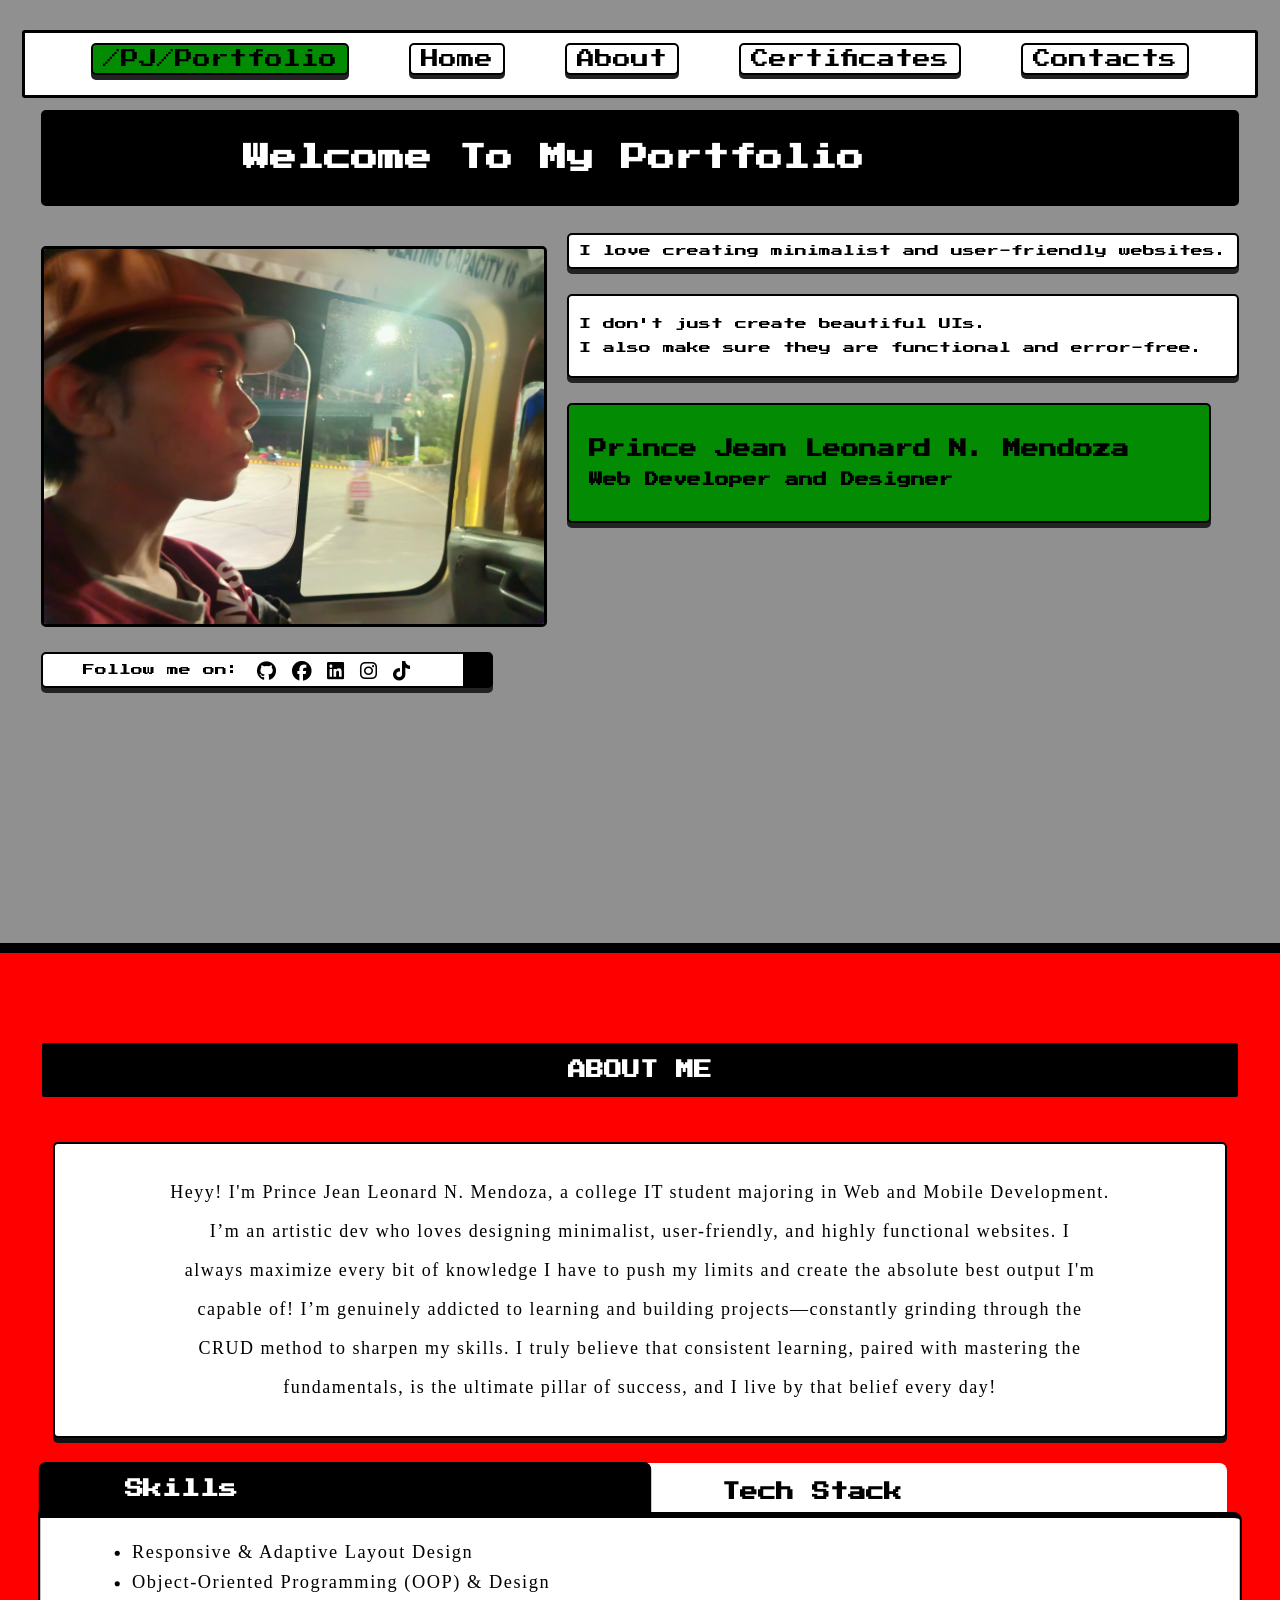
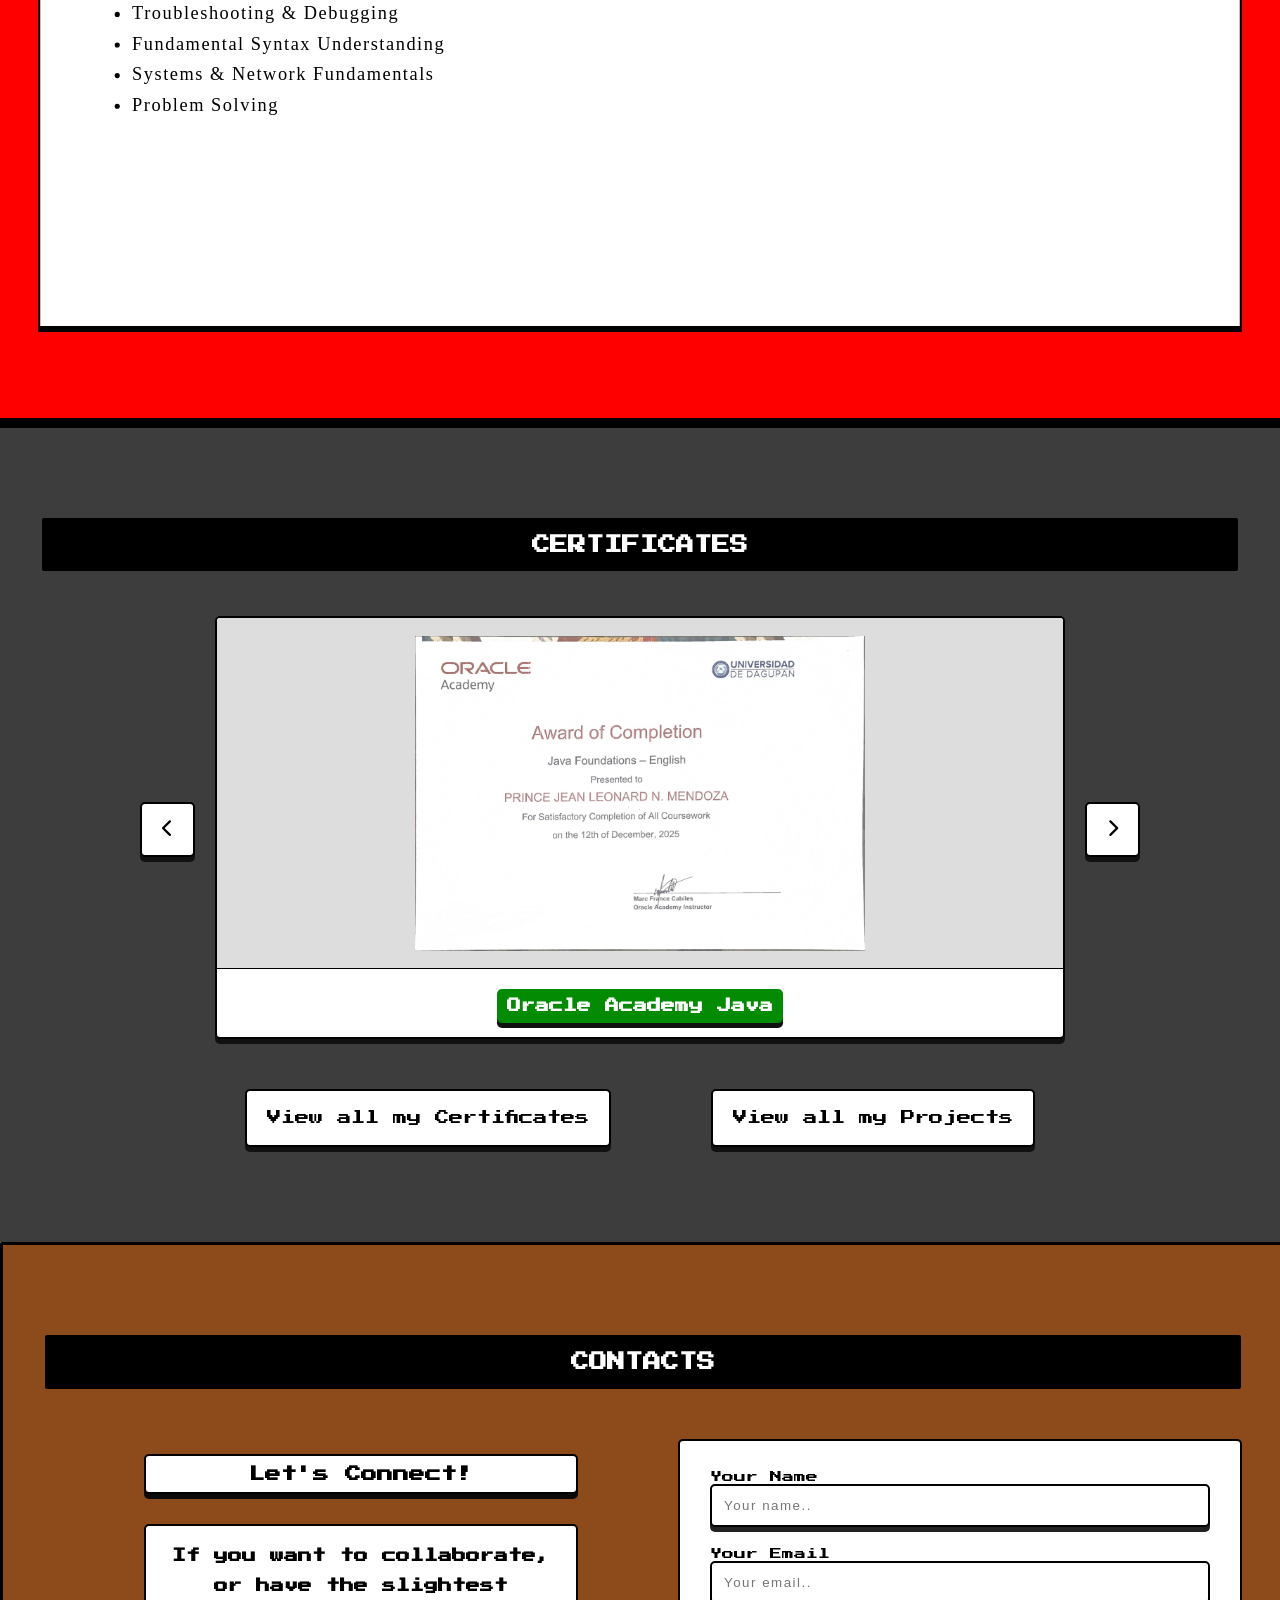
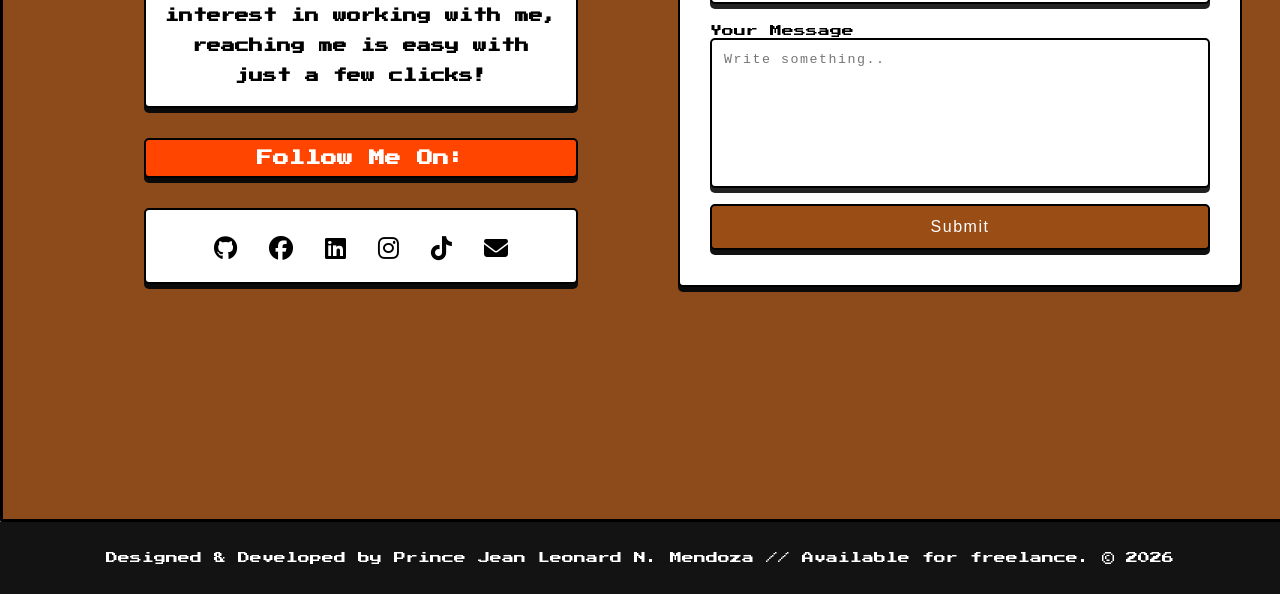
==== Prince's Portfolio/portfolio.html @ bb247282 "Add files via upload" ====
<!DOCTYPE html>
<html lang="en">
<head>
    <meta charset="UTF-8">
    <meta name="viewport" content="width=device-width, initial-scale=1.0">
    <title>PJ/Portfolio</title>
    <link rel="stylesheet" href="style.css">
    <link rel="stylesheet" href="https://cdnjs.cloudflare.com/ajax/libs/font-awesome/6.7.2/css/all.min.css">
    <style>
        @font-face {
            font-family: 'Monocraft';
            src: url('https://cdn.jsdelivr.net/gh/IdreesInc/Monocraft@main/dist/Monocraft-ttf/Monocraft.ttf') format('truetype');
            font-weight: normal;
            font-style: normal;
        }

        @import url('https://fonts.googleapis.com/css2?family=Press+Start+2P&display=swap');
    </style>
</head>
<body>
    
    <!-- <nav>
        <div id="nav-div">
            <a id="logo" class="left-nav">/PJ/Portfolio</a>
            <a class="right-nav" href="#home">Home</a>
            <a class="right-nav" href="#about">About</a>
            <a class="right-nav" href="#certificates">Certificates</a>
            <a class="right-nav" href="#contacts">Contacts</a>
        </div>
    </nav> -->

    <nav>
        <div id="nav-div">
            <a id="logo" class="left-nav">/PJ/Portfolio</a>
            
            
            <button class="menu-toggle" aria-label="Toggle navigation">
                <span class="bar"></span>
                <span class="bar"></span>
                <span class="bar"></span>
            </button>

            <div class="nav-menu-wrapper" style="border: none; background-color: white;">
                <a style="background-color: white;" class="right-nav" href="#home">Home</a>
                <a style="background-color: white;" class="right-nav" href="#about">About</a>
                <a style="background-color: white;" class="right-nav" href="#certificates">Certificates</a>
                <a style="background-color: white;" class="right-nav" href="#contacts">Contacts</a>
            </div>
        </div>
    </nav>

    <section id="home" style="margin-bottom: 250px; margin: 10px 30px 250px 30px;">
        <div class="outermost-container">
            <div id="outer-div">
                <div id="left-div">

                    <div id="welcome-div">
                        <h1>Welcome To My Portfolio</h1>
                    </div>

                    <div id="mid-div">
                        <img id="profile-pic" src="prince1.jpeg" style="width: 500px; border: 3px solid black; margin-top: 20px; margin-bottom: 20px;">
                        
                        <div id="right-div">
                            <div id="up-righ">
                                <p class="prof-desc">I love creating minimalist and user-friendly websites.</p>
                                <div class="prof-desc" style="margin-top: 25px;">
                                    <p>I don't just create beautiful UIs.</p>
                                    <p>I also make sure they are functional and error-free.</p>
                                </div>
                                
                                <div id="name-div">
                                    <h1>Prince Jean Leonard N. Mendoza</h1>
                                    <h3>Web Developer and Designer</h3>
                                </div>

                            </div>
                        </div>
                    </div>

                    <div id="low">
                        <div id="low-left">
                            <a id="click">Follow me on:</a>
                            <a href="https://github.com/Prince-Jean" target="_blank" style="color: black;"><i class="fa-lg fa-brands fa-github"></i></a>
                            <a href="https://www.facebook.com/share/1EeP8SiwgP/" target="_blank" style="color: black;"><i class="fa-lg fa-brands fa-facebook"></i></a>
                            <a href="https://www.linkedin.com/in/jean-mendoza-a9822b3b8?utm_source=share_via&utm_content=profile&utm_medium=member_android" target="_blank" style="color: black;"><i class="fa-lg fa-brands fa-linkedin"></i></a>
                            <a href="https://www.instagram.com/princejeannnn" style="color: black;" target="_blank"><i class="fa-lg fa-brands fa-instagram"></i></a>
                            <a href="https://www.tiktok.com/@princejeann?_r=1&_t=ZS-97Pj74Aa1mT" style="color: black;" target="_blank"><i class="fa-lg fa-brands fa-tiktok"></i></a>
                        </div>
                    </div>

                </div>
                    
                </div>


            </div>
        </div>
    </section>

    <section style="background-color: red; border-bottom: 10px solid black; margin-inline: 0; border-top: 10px solid black;" id="about">

        <div id="about-outer-div">
            <div class="section-title">
                <h1>ABOUT ME</h1>
            </div>

            <div id="about-me-desc">
                <p>Heyy! I'm Prince Jean Leonard N. Mendoza, a college IT student majoring in Web and Mobile Development.</p>
                <p>I’m an artistic dev who loves designing minimalist, user-friendly, and highly functional websites. I</p>
                <p>always maximize every bit of knowledge I have to push my limits and create the absolute best output I'm</p>
                <p>capable of! I’m genuinely addicted to learning and building projects—constantly grinding through the</p>
                <p>CRUD method to sharpen my skills. I truly believe that consistent learning, paired with mastering the</p>
                <p>fundamentals, is the ultimate pillar of success, and I live by that belief every day!</p>
            </div>

            <div id="skill-stack">
                <div id="skill" onclick="skill()"><h1 id="skill-txt">Skills</h1></div>
                <div id="stack" onclick="stack()""><h1 id="stack-txt">Tech Stack</h1></div>
            </div>

            <div id="s-t">
                <div>
                    <ul>
                        <li>Responsive &amp; Adaptive Layout Design</li>
                        <li>Object-Oriented Programming (OOP) &amp; Design</li>
                        <li>Troubleshooting &amp; Debugging</li>
                        <li>Fundamental Syntax Understanding</li>
                        <li>Systems &amp; Network Fundamentals</li>
                        <li>Problem Solving</li>
                    </ul>
                </div>

            </div>
        </div>
    </section>

    <section style="background-color: rgb(61, 61, 61);" id="certificates">
        <div id="certs-outer-div">
            <div class="section-title">
                <h1>CERTIFICATES</h1>
            </div>
            
            <div class="carousel-container">
                <button class="carousel-btn prev-btn" id="bottom-btn-left1" aria-label="Previous slide">
                    <i class="fa-solid fa-chevron-left"></i>
                </button>
                
                <div class="carousel-track-wrapper">
                    <div class="carousel-track">
                        <div class="carousel-slide">
                            <div class="cert-card">
                                <div class="cert-placeholder"><img src="OracleJava.jpg" width="450px"></div>
                                <h3>Oracle Academy Java</h3>
                            </div>
                        </div>
                        <div class="carousel-slide">
                            <div class="cert-card">
                                <div class="cert-placeholder"><img src="Sikaptala.png" width="450px"></div>
                                <h3>Sikaptala Web Design Participation</h3>
                            </div>
                        </div>
                        <div class="carousel-slide">
                            <div class="cert-card">
                                <div class="cert-placeholder">i'll be adding more...</div>
                                <h3>I'll be adding more</h3>
                            </div>
                        </div>
                    </div>
                </div>
                
                <div id="bottom-btns">
                    <button class="carousel-btn prev-btn" id="bottom-btn-left2" style="display: none;" aria-label="Previous slide">
                        <i class="fa-solid fa-chevron-left"></i>
                    </button>

                    <button class="carousel-btn next-btn" aria-label="Next slide">
                        <i class="fa-solid fa-chevron-right"></i>
                    </button>
                </div>
            </div>

            <div id="proj-certs">
                <a href="certs.html" target="_blank">View all my Certificates</a>
                <a href="certs.html" target="_blank">View all my Projects</a>
            </div>
        </div>
    </section>

    <section style="background-color: rgb(141, 74, 26);" class="section-title" id="contacts">
        <div id="outermost-contact-div">
            <div class="section-title">
                <h1>CONTACTS</h1>
            </div>
            <div id="inner-contact-div">
                <div id="contact-left-side">
                    <div id="contact-left-up">
                        <h1 class="contact-h1">Let's Connect!</h1>
                    </div>
                    <div id="contact-left-mid">
                        <h3>If you want to collaborate, or have the slightest interest in working with me, reaching me is easy with just a few clicks!</h3>
                    </div>
                    <div>
                        <h1 class="contact-h1-2">Follow Me On:</h1>
                    </div>

                    <div id="contact-icons">
                        <a href="https://github.com/Prince-Jean" target="_blank" style="color: black;"><i class="fa-2xl fa-brands fa-github"></i></a>
                        <a href="https://www.facebook.com/share/1EeP8SiwgP/" target="_blank" style="color: black;"><i class="fa-2xl fa-brands fa-facebook"></i></a>
                        <a href="https://www.linkedin.com/in/jean-mendoza-a9822b3b8?utm_source=share_via&utm_content=profile&utm_medium=member_android" target="_blank" style="color: black;"><i class="fa-2xl fa-brands fa-linkedin"></i></a>
                        <a href="https://www.instagram.com/princejeannnn" style="color: black;" target="_blank"><i class="fa-2xl fa-brands fa-instagram"></i></a>
                        <a href="https://www.tiktok.com/@princejeann?_r=1&_t=ZS-97Pj74Aa1mT" style="color: black;" target="_blank"><i class="fa-2xl fa-brands fa-tiktok"></i></a>
                        <a href="jeanmendoza050707@gmail.com" style="color: black;" target="_blank"><i class="fa-2xl fas fa-envelope"></i></a>
                    </div>
                </div>
                <div id="contact-right-side">
                    <div class="contact-container">
                    <form action="https://api.web3forms.com/submit" method="POST">
                        <input type="hidden" name="access_key" value="2ff366d9-66c2-4747-b4c9-49d9723da4d4">

                        <label for="name" style="color: black;">Your Name</label>
                        <input type="text" id="name" name="name" placeholder="Your name.." required>

                        <label for="email" style="color: black;">Your Email</label>
                        <input type="email" id="email" name="email" placeholder="Your email.." required>

                        <label for="message" style="color: black;">Your Message</label>
                        <textarea id="message" name="message" placeholder="Write something.." style="height:150px" required></textarea>

                        <input type="submit" value="Submit">
                        <input type="hidden" name="redirect" value="https://my-personal-portfolio-phi-seven.vercel.app/portfolio.html#contacts">
                    </form>
                    </div>
                </div>
            </div>
            
        </div>
    </section>

    <footer>
        <a>Designed & Developed by Prince Jean Leonard N. Mendoza // Available for freelance. &copy; 2026</a>
    </footer>
    <script src="script.js">

    </script>
</body>
</html>
---- Prince's Portfolio/style.css ----
@import url('https://fonts.googleapis.com/css2?family=Press+Start+2P&display=swap');

html {
    scroll-behavior: smooth;
}

html, body {
    max-width: 100%;
    overflow-x: hidden;
    font-size: 12px;
}

body {
    /* font-family: 'Monocraft', monospace; */
    font-family: 'Press Start 2P', monospace;
    background-color: rgb(144, 144, 144);
    margin: 0;
    cursor: default;
}

.nav-menu-wrapper {
    display: flex;
    border-radius: 5px;
}

nav a {
    font-size: 1.5rem;
    margin-left: 30px;
    margin-right: 30px;
    border: 2px solid black;
    padding: 5px 10px;
    text-decoration: none;
    color: black;
    transition: 300ms;
    border-radius: 5px;
}

nav .left-nav {
    transform: translateY(-5px);
    box-shadow: 0 5px rgb(34, 34, 34);
    background-color: rgb(3, 140, 3);
    cursor: default;
}

nav .right-nav {
    transform: translateY(-5px);
    box-shadow: 0 4px rgb(34, 34, 34);
}

nav .right-nav:hover {
    background-color: rgb(188, 188, 188);
    color: rgb(23, 23, 23);
    cursor: pointer;
}

nav .right-nav:active {
    background-color: black;
    color: white;
    cursor: pointer;
    transform: translate(0);
    box-shadow: 0 0 rgba(255, 255, 255, 0);
}

nav {
    display: flex;
    justify-content: center;
    position: fixed;
    top: 0;
    left: 0;
    right: 0;
    padding-top: 30px;
    z-index: 1000;
}

#nav-div {
    display: flex;
    justify-content: center;
    border: 3px solid black;
    padding: 15px;
    width: 1200px;
    max-width: 100%;
    background-color: white;
    border-radius: 3px;
}

.outermost-container {
    display: flex;
    justify-content: center;
}

#name-div {
    border: 2px solid black;
    padding: 20px;
    transition: 300ms;
    width: 600px;
    background-color: rgb(3, 140, 3);
    margin-left: 20px;
    margin-top: 25px;
    transform: translateY(-5px);
    box-shadow: 0 5px rgb(34, 34, 34);
    border-radius: 5px;
}

#name-div:hover {
    transform: translate(0);
    box-shadow: 0 0 rgba(34, 34, 34, 0);
    background-color: black;
    color: white;
}

#profile-pic {
    transition: 300ms;
    border-radius: 5px;
}

#profile-pic:hover {
    transform: scale(0.97);
}

#welcome-div {
    font-size: 1.5rem;
    border: 2px solid black;
    padding: 10px 200px;
    margin-top: 100px;
    transition: 300ms;
    background-color: black;
    color: white;
    border-radius: 5px;
}

#mid-div {
    display: flex;
    flex-direction: row;
    margin-top: 20px;
}

.prof-desc {
    border: 2px solid black;
    border-radius: 5px;
    padding: 10px;
    margin-left: 20px;
    transition: 300ms;
    background-color: white;
    transform: translateY(-5px);
    box-shadow: 0 5px rgb(34, 34, 34);
}

.prof-desc:hover {
    transform: translate(0);
    box-shadow: 0 0 rgba(34, 34, 34, 0);
    background-color: black;
    color: white;
}

#low {
    display: flex;
    flex-direction: row;
}

#low-left {
    border: 2px solid black;
    border-radius: 5px;
    min-width: 400px;
    padding: 10px;
    background-color: white;
    cursor: pointer;
    margin-top: 10px;
    transition: 300ms;
    border-right: 30px solid;
    transform: translateY(-5px);
    box-shadow: 0 5px rgb(34, 34, 34);
}

#low-left:hover {
    transform: translate(0);
    box-shadow: 0 0 rgba(34, 34, 34, 0);
}

#low-left #click {
    margin-left: 30px;
}

#low-left a {
    margin-left: 8px;
}

#low-left i {
    transition: 300ms;
    transform: scale(1.3);
}

#low-left i:hover {
    transform: scale(2);
}

@media (max-width: 1250px) {
    #nav-div, #outer-div, #left-div, #mid-div {
        max-width: 100%;
        box-sizing: border-box;
    }

    #welcome-div {
        padding: 10px 5%;
        text-align: center;
    }

    #nav-div {
        width: 95%;
        gap: 10px;
    }

    nav a {
        margin-left: 10px;
        margin-right: 10px;
        font-size: 1.2rem;
    }
}

@media (max-width: 900px) {
    #mid-div {
        flex-direction: column;
        align-items: center;
    }

    #profile-pic {
        width: 100% !important;
        max-width: 400px;
        height: auto;
    }

    #right-div {
        width: 100%;
        margin-top: 15px;
    }

    .prof-desc, #name-div {
        margin-left: 0;
        width: 100%;
        box-sizing: border-box;
    }

    #low-left i {
        font-size: 14px;
    }

    #low-left {
        min-width: 390px;
        max-width: 390px;
    }
}

.menu-toggle {
    display: none;
}

@media (max-width: 900px) {
    nav {
        top: 0;
        padding-top: 15px;
    }

    #nav-div {
        width: 90%;
        flex-direction: row;
        justify-content: space-between;
        align-items: center;
        padding: 10px 15px;
        position: relative;
        box-sizing: border-box;
    }

    nav a.left-nav {
        margin: 0;
    }

    .menu-toggle {
        display: flex;
        flex-direction: column;
        justify-content: space-between;
        width: 35px;
        height: 28px;
        background: transparent;
        border: none;
        cursor: pointer;
        padding: 0;
        z-index: 1002;
    }

    .menu-toggle .bar {
        width: 100%;
        height: 5px;
        background-color: black;
    }

    #nav-div.open .menu-toggle {
        background-color: white;
        border: 4px solid black;
        width: 30px;
        height: 30px;
    }

    #nav-div.open .menu-toggle .bar {
        display: none;
    }

    .nav-menu-wrapper {
        display: none;
        flex-direction: column;
        align-items: center;
        position: absolute;
        top: 100%;
        right: 0;
        gap: 15px;
        z-index: 1001;
        background-color: white;
        box-sizing: border-box;
    }

    #nav-div.open .nav-menu-wrapper {
        display: flex;
        margin-top: 15px;
        padding: 20px;
        border: 5px solid black;
    }

    nav a.right-nav {
        display: block;
        margin: 0;
        width: 200px;
        text-align: center;
        box-sizing: border-box;
    }
}

@media (max-width: 600px) {
    #welcome-div {
        margin-top: 50px;
    }

    #welcome-div h1 {
        font-size: 1.5rem;
    }

    #name-div h1 {
        font-size: 1.4rem;
    }

    #low-left {
        min-width: 0;
        max-width: 100%;
        box-sizing: border-box;
        padding-left: 0;
        padding-right: 5px;
        text-align: center;
    }
}

#about-outer-div {
    display: flex;
    flex-direction: column;
    align-items: center;
    padding-top: 90px;
    padding-bottom: 90px;
}

.section-title {
    border: 3px solid black;
    border-radius: 2px;
    width: 1190px;
    max-width: 100%;
    text-align: center;
    color: white;
    background-color: black;
    transition: 300ms;
}

#about-me-desc {
    width: 1130px;
    max-width: 100%;
    text-align: center;
    margin-top: 50px;
    border: 2px solid black;
    border-radius: 5px;
    padding: 20px;
    background-color: white;
    font-size: 18px;
    color: black;
    transition: 300ms;
    cursor: default;
    box-shadow: 0 5px rgb(17, 17, 17);
    transform: translateY(-5px);
    font-family: 'Inter';
    letter-spacing: 1.5px;
}

#about-me-desc:hover {
    box-shadow: 0 0 rgba(255, 255, 255, 0);
    transform: translate(0);
    background-color: black;
    color: white;
}

#about-me-desc p:hover {
    transform: scale(1.03);
    background-color: white;
    color: black;
    text-shadow: 0 0 10px white;
    padding: 0;
}

#skill-stack {
    margin-top: 20px;
    display: flex;
    flex-direction: row;
}

#skill-stack #skill, #stack {
    width: 500px;
    padding-left: 80px;
    background-color: white;
    cursor: pointer;
    border-radius: 8px 8px 0 0;
}

#skill-stack #skill {
    border: 2px solid black;
    border-bottom: 0;
    transform: translateX(-5px);
    transform: scale(1.05);
    background-color: black;
    color: white;
    z-index: 900;
}

#skill-stack #stack {
    border: 5px solid white;
    border-bottom: 0;
    background-color: white;
    color: black;
}

#s-t {
    display: flex;
    flex-direction: row;
    transform: translateX(-3px);
    width: 1176px;
    max-width: 100%;
    border: 2px solid black;
    border-top: 6px solid black;
    border-bottom: 6px solid black;
    background-color: white;
    transform: scale(1.02);
    color: black;
    border-radius: 0 8px 0 0;
    min-height: 400px;
    max-height: 400px;
    overflow-y: auto;
    overflow-x: hidden;
    font-family: 'Inter';
    letter-spacing: 1.5px;
}

#s-t ul{
    font-size: 18px;
    line-height: 30px;
    margin-left: 50px;
}

@media (max-width: 1250px) {
    .section-title {
        width: 95%;
        box-sizing: border-box;
    }

    #about-me-desc {
        width: 90%;
        box-sizing: border-box;
    }

    #s-t {
        width: 90%;
        box-sizing: border-box;
        transform: none;
    }

    #skill-stack #skill, #skill-stack #stack {
        width: 45%;
        padding-left: 20px;
        box-sizing: border-box;
    }
}

@media (max-width: 900px) {
    #skill-stack {
        width: 90%;
        justify-content: center;
    }

    #s-t {
        flex-direction: column;
        padding: 20px 0;
    }

    #s-t ul {
        margin-left: 20px;
    }
}

@media (max-width: 700px) {
    .section-title h1 {
        font-size: 1.5rem;
    }

    #s-t ul{
        font-size: 16px;
    }

    #about-me-desc {
        font-size: 14px;
        padding: 15px;
    }

    #skill-stack #skill, #skill-stack #stack {
        font-size: 8px;
        padding-left: 10px;
    }
}

#certs-outer-div {
    display: flex;
    flex-direction: column;
    align-items: center;
    padding-top: 90px;
    padding-bottom: 90px;
}

.carousel-container {
    display: flex;
    align-items: center;
    justify-content: center;
    width: 1000px;
    margin-top: 50px;
    gap: 20px;
    position: relative;
}

.carousel-track-wrapper {
    overflow: hidden;
    width: 100%;
    border: 2px solid black;
    background-color: white;
    transform: translateY(-5px);
    border-radius: 5px;
    box-shadow: 0 5px rgb(17, 17, 17);
}

.carousel-track {
    display: flex;
    transition: transform 0.4s ease-in-out;
}

.carousel-slide {
    min-width: 100%;
    box-sizing: border-box;
    display: flex;
    justify-content: center;
}

.cert-card {
    width: 100%;
    text-align: center;
}

.cert-placeholder {
    width: 100%;
    height: 350px;
    background-color: #ddd;
    border-bottom: 1px solid black;
    display: flex;
    align-items: center;
    justify-content: center;
    font-size: 1.5rem;
    font-weight: bold;
}

.cert-placeholder img {
    max-width: 100%;
    height: auto;
}

.cert-card h3 {
    margin-top: 20px;
    background-color: rgb(3, 140, 3);
    color: white;
    /* border: 2px solid black; */
    border-radius: 5px;
    padding: 10px;
    display: inline-block;
    box-shadow: 0 5px rgb(17, 17, 17);
}

.carousel-btn {
    background-color: white;
    border: 2px solid black;
    font-size: 1.5rem;
    padding: 15px 20px;
    cursor: pointer;
    transition: 0.3s;
    border-radius: 5px;
    box-shadow: 0 5px rgb(17, 17, 17);
    transform: translateY(-3px);
}

.carousel-btn:hover {
    background-color: rgb(188, 188, 188);
}

.carousel-btn:active {
    background-color: black;
    color: white;
    transform: translate(0);
    box-shadow: 0 0 rgba(0,0,0,0);
}

@media (max-width: 1250px) {
    .carousel-container {
        width: 95%;
    }
}

@media (max-width: 900px) {
    .carousel-container img {
        max-width: 70%;
        width: auto;
    }

    .cert-placeholder {
        height: 350px;
    }
}

@media (max-width: 700px) {
    .carousel-container {
        width: 90%;
    }

    .carousel-container img {
        max-width: 90%;
        width: auto;
    }

    .carousel-container {
        flex-direction: column;
    }

    .cert-placeholder {
        height: 300px;
        font-size: 1.1rem;
    }

    #bottom-btns {
        display: flex;
        flex-direction: row;
        /* font-size: 5px; */
    }

    #bottom-btns button {
        margin-left: 70px;
        margin-right: 70px;
        /* font-size: 5px; */
    }
}

#proj-certs {
    display: flex;
    margin-top: 50px;
}

#proj-certs a {
    border: 2px solid black;
    margin: 0 50px;
    border-radius: 5px;
    padding: 20px;
    font-size: 1.2rem;
    transform: translateY(-5px);
    box-shadow: 0 5px rgb(17, 17, 17);
    background-color: white;
    transition: 300ms;
    text-decoration: none;
    color: black;
}

#proj-certs a:hover {
    background-color: green;
    cursor: pointer;
}

#proj-certs a:active {
    transform: translate(0);
    box-shadow: 0 0 rgba(0, 0, 0, 0);
    background-color: black;
    color: white;
}

@media (max-width: 800px) {
    #proj-certs a {
        margin: 0 20px;
        font-size: 1rem;
    }
}

@media (max-width: 700px) {
    #proj-certs a {
        margin: 0 20px;
        font-size: 12px;
        padding: 12px;
    }

    #proj-certs {
        margin-left: 20px;
        margin-right: 20px;
    }
}

#outermost-contact-div {
    padding-top: 90px;
    padding-bottom: 200px;
    display: flex;
    flex-direction: column;
    align-items: center;
}

#inner-contact-div {
    display: flex;
    margin-top: 50px;
}

.contact-container {
    background-color: rgb(0, 0, 0);
    padding: 30px;
    min-width: 500px;
    max-width: 500px;
    box-shadow: 0 5px rgb(10, 10, 10);
    border: 2px solid black;
    border-radius: 5px;
    background-color: white;
}

.contact-container label {
    display: flex;
}

input[type=text], input[type=email], textarea {
    width: 100%;
    padding: 12px;
    border-radius: 5px;
    border: 2px solid black;
    box-sizing: border-box;
    margin-top: 6px;
    margin-bottom: 16px;
    resize: none;
    overflow-y: auto;
    overflow-x: hidden;
    box-shadow: 0 5px rgb(34, 34, 34);
    transform: translateY(-5px);
    transition: 300ms;
    cursor: pointer;
    /* font-family: 'Press Start 2P', monospace; */
    /* font-size: 5px; */
    letter-spacing: 1.5px;
}

input[type=text]:focus, input[type=email]:focus, textarea:focus {
    box-shadow: 0 0 rgba(0, 0, 0, 0);
    transform: translate(0);
    outline: none;
}

input[type=submit] {
    background-color: rgb(155, 77, 22);
    color: white;
    padding: 12px 20px;
    cursor: pointer;
    border: 2px solid black;
    transform: translateY(-5px);
    box-shadow: 0 5px rgb(17, 17, 17);
    font-size: 16px;
    width: 100%;
    transition: 300ms;
    letter-spacing: 1.5px;
    border-radius: 5px;
    /* font-family: 'Monocraft', monospace; */
}

input[type=submit]:hover {
    background-color: rgb(193, 98, 30);
}

input[type=submit]:active {
    transform: translate(0);
    box-shadow: 0 0 rgba(0, 0, 0, 0);
}

#contacts {
    width: 100%;
}

.contact-h1 {
    border: 2px solid black;
    padding: 10px 30px;
    margin: 20px 100px;
    box-shadow: 0 5px rgb(10, 10, 10);
    background-color: white;
    color: black;
    transform: translateY(-5px);
    transition: 300ms;
    border-radius: 5px;
    font-size: 16px;
}

.contact-h1:hover {
    box-shadow: 0 0 rgba(10, 10, 10, 0);
    background-color: black;
    color: white;
    transform: translate(0);
}

#contact-left-mid h3 {
    border: 2px solid black;
    border-radius: 5px;
    padding: 15px 15px;
    margin: 30px 100px;
    box-shadow: 0 5px rgb(10, 10, 10);
    background-color: white;
    color: black;
    transform: translateY(-5px);
    transition: 300ms;
    max-width: 400px;
    line-height: 30px;
    font-size: 14px;
}

#contact-left-mid h3:hover {
    box-shadow: 0 0 rgba(10, 10, 10, 0);
    background-color: black;
    color: white;
    transform: translate(0);
}

.contact-h1-2 {
    border: 2px solid black;
    border-radius: 5px;
    padding: 10px 30px;
    margin: 30px 100px;
    box-shadow: 0 5px rgb(10, 10, 10);
    background-color: orangered;
    color: white;
    transform: translateY(-5px);
    transition: 300ms;
    font-size: 16px;
}

.contact-h1-2:hover {
    box-shadow: 0 0 rgba(10, 10, 10, 0);
    background-color: black;
    color: white;
    transform: translate(0);
}

#contact-icons {
    border: 2px solid black;
    padding:30px 30px;
    margin: 30px 100px;
    box-shadow: 0 5px rgb(10, 10, 10);
    background-color: white;
    transform: translateY(-5px);
    transition: 300ms;
    font-family: 20px;
    border-radius: 5px;
}

#contact-icons:hover {
    box-shadow: 0 0 rgba(10, 10, 10, 0);
    transform: translate(0);
}

#contact-icons i {
    margin: 0 10px;
    transition: 300ms;
}
#contact-icons i:hover {
    transform: scale(1.2);
}

footer {
    background-color: rgb(19, 19, 19);
    color: white;
    text-align: center;
    padding: 30px;
    font-size: 12px;
}

@media (max-width: 1250px) {
    #inner-contact-div {
        width: 95%;
        margin-inline: auto;
    }
}

@media (max-width: 1100px) {
    #inner-contact-div {
        flex-direction: column;
        align-items: center;
        gap: 50px;
    }

    #contact-left-side {
        display: flex;
        flex-direction: column;
        align-items: center;
        text-align: center;
        width: 100%;
    }

    .contact-h1, #contact-left-mid h3, .contact-h1-2, #contact-icons {
        margin-left: 0;
        margin-right: 0;
        width: 100%;
        max-width: 500px;
        box-sizing: border-box;
    }
}

@media (max-width: 600px) {
    #outermost-contact-div {
        padding-top: 50px;
        padding-bottom: 100px;
    }

    #inner-contact-div {
        margin-top: 30px;
        width: 90%;
    }

    .contact-container {
        min-width: 100%;
        max-width: 100%;
        padding: 20px;
        box-sizing: border-box;
    }

    .contact-h1, .contact-h1-2 {
        font-size: 14px;
        padding: 10px 15px;
    }

    #contact-left-mid h3 {
        font-size: 1rem;
        line-height: 24px;
        padding: 15px;
    }

    #contact-icons {
        padding: 20px 10px;
        display: flex;
        justify-content: center;
        flex-wrap: wrap;
        gap: 15px;
    }

    #contact-icons i {
        margin: 0;
    }

    /* input[type=text], input[type=email], textarea, input[type=submit] {
        transform: translate(3px, -3px);
        box-shadow: -3px 3px rgb(34, 34, 34);
    } */

    footer {
        padding: 20px 15px;
    }

    footer a {
        font-size: 11px;
        line-height: 1.6;
        display: block;
        word-break: break-word;
    }
}
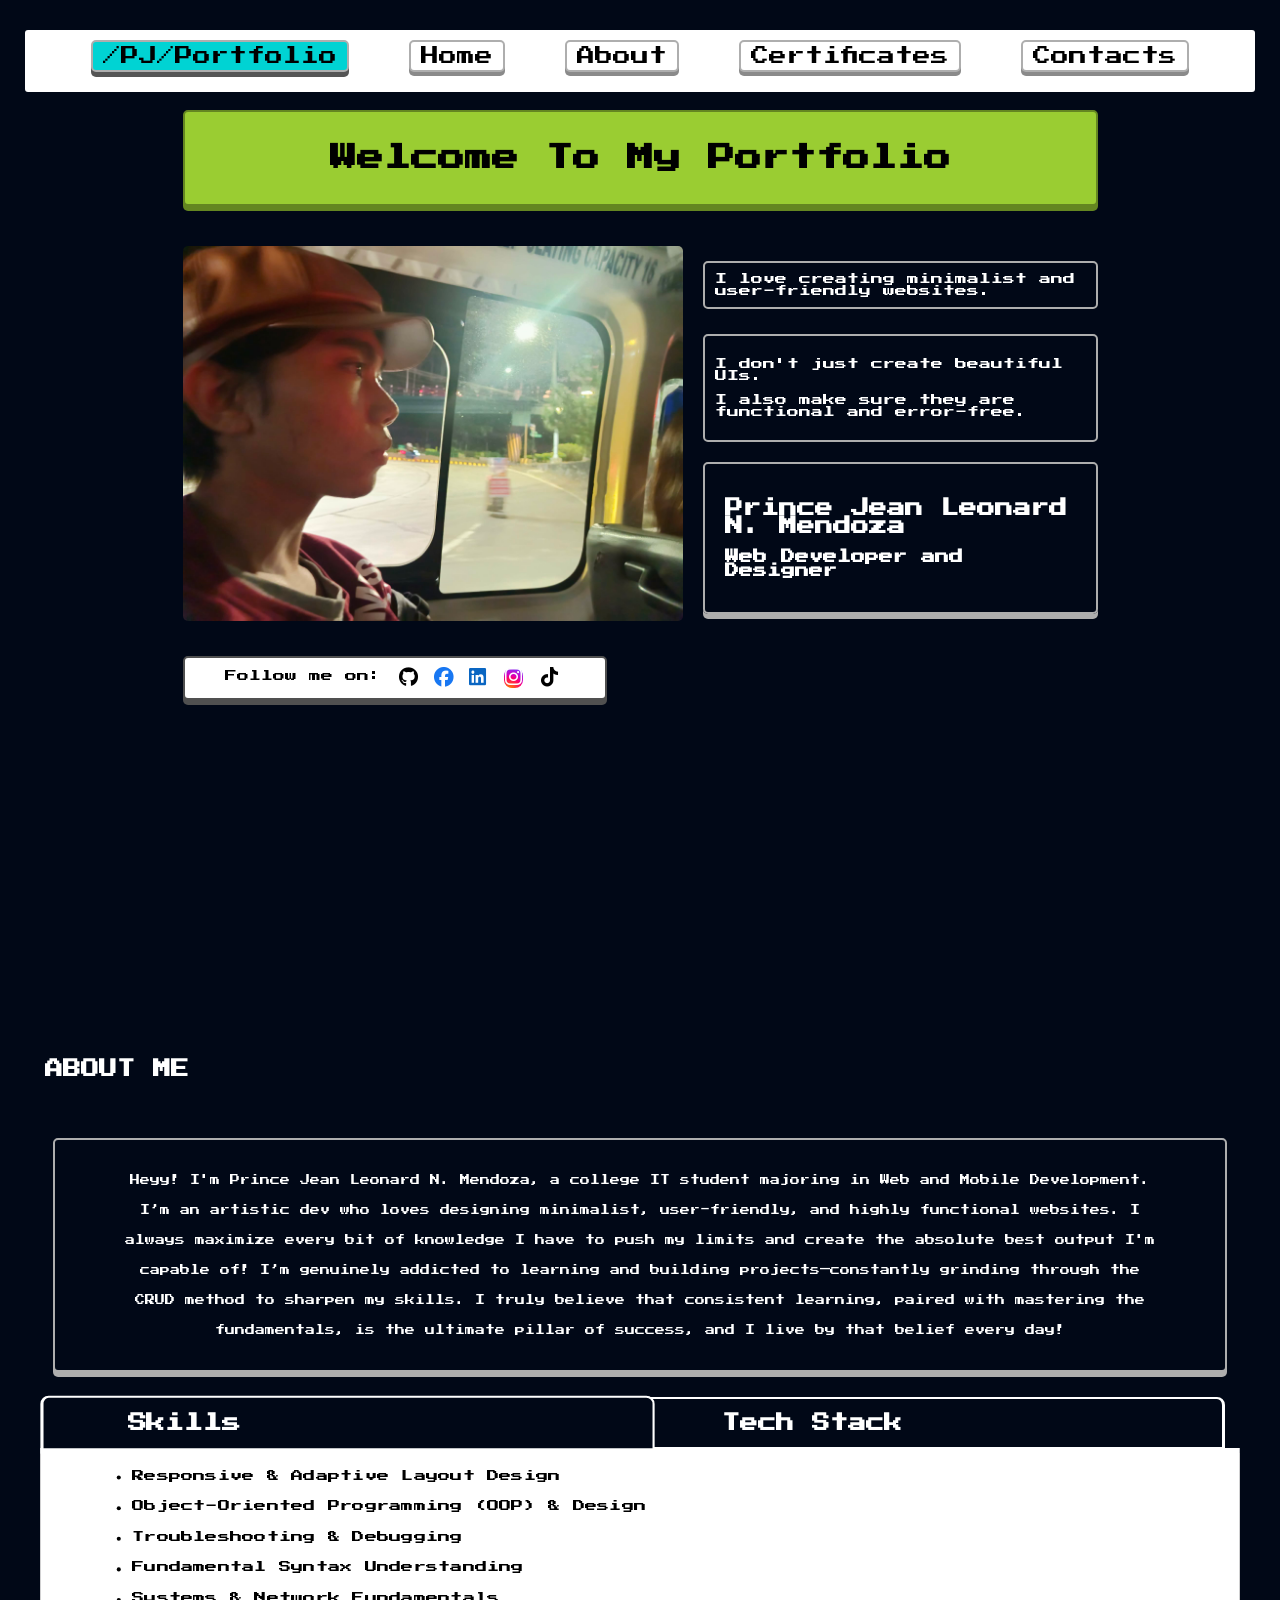
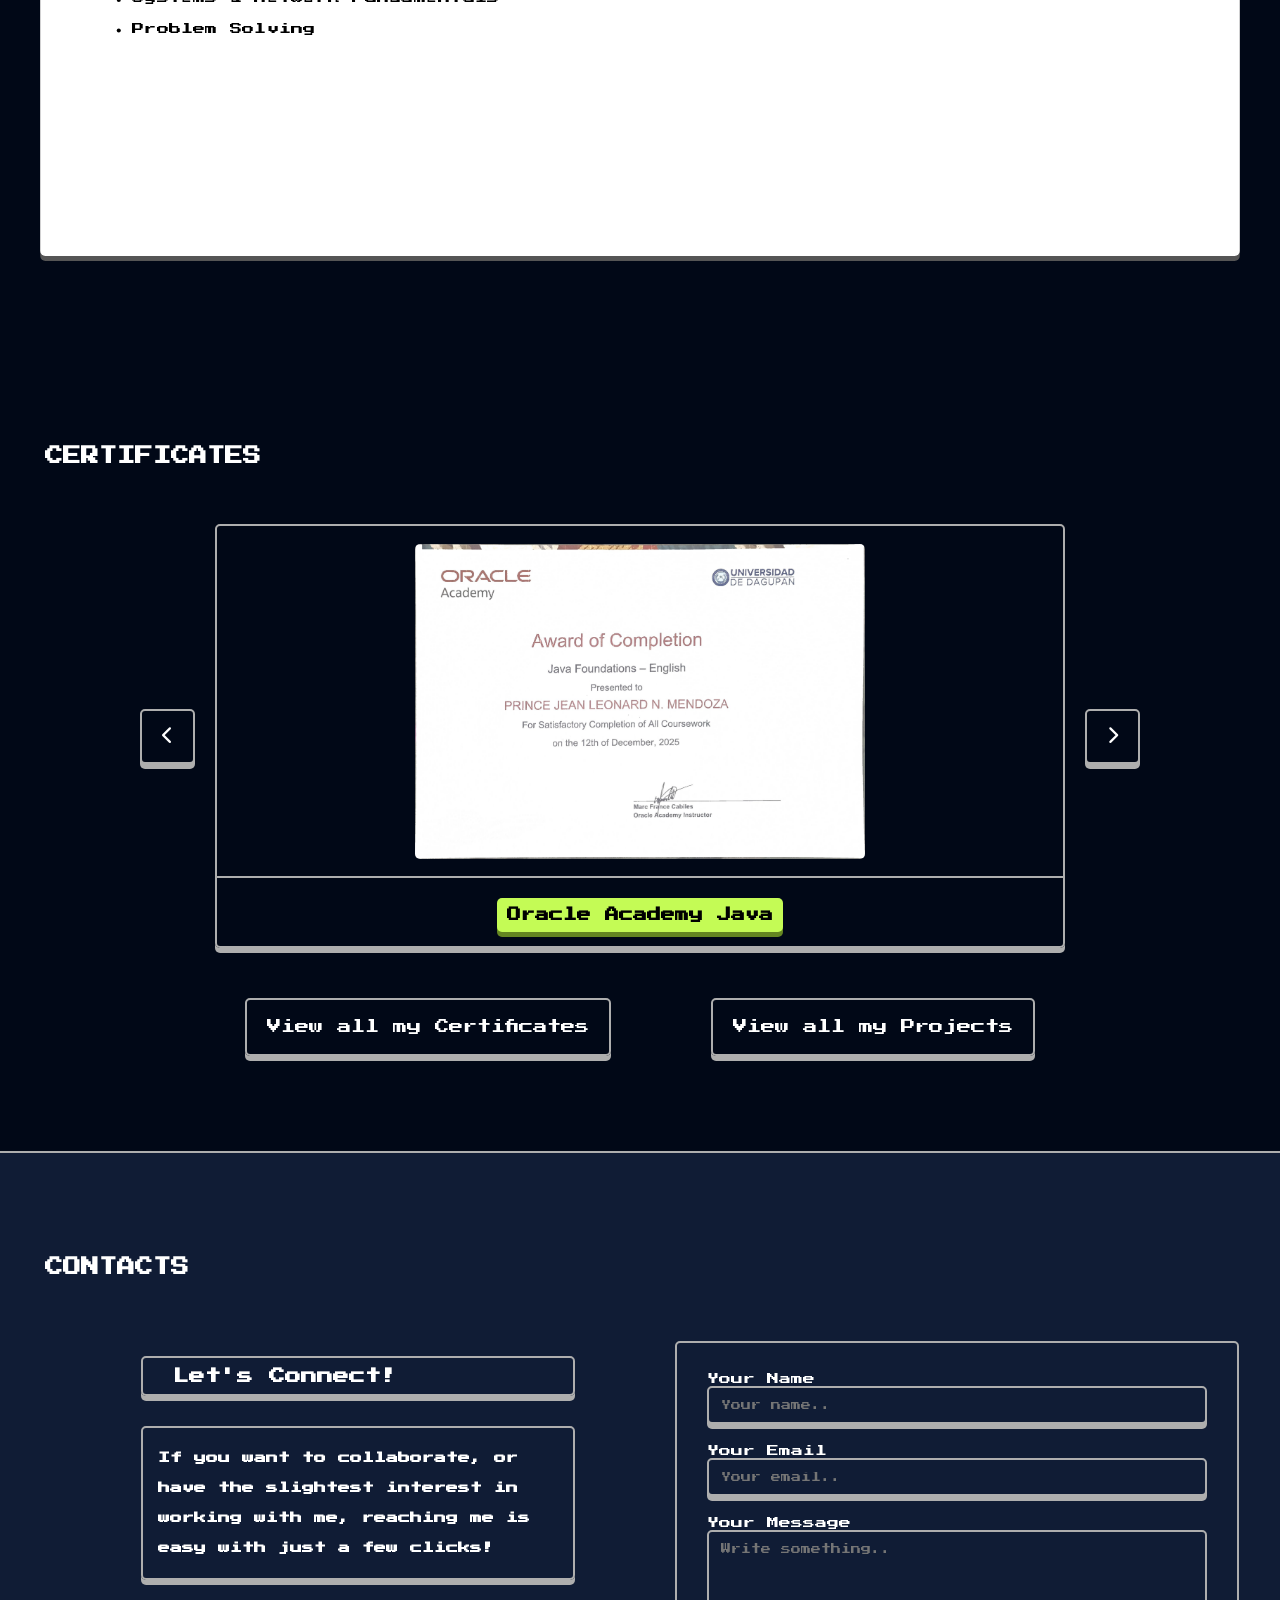
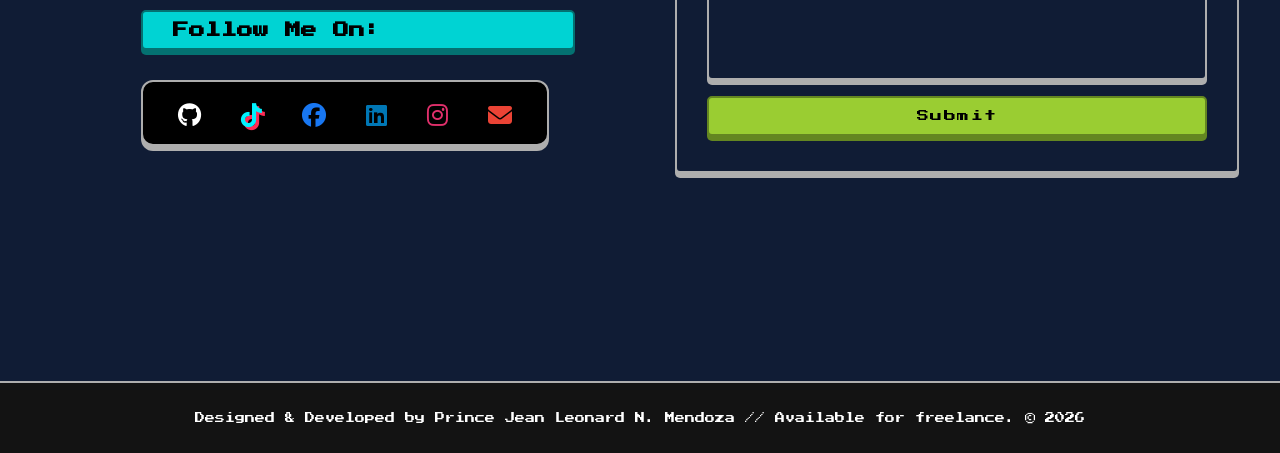
==== commit ac7bca1b: "Add files via upload" ====
--- a/Prince's Portfolio/portfolio.html
+++ b/Prince's Portfolio/portfolio.html
@@ -59,7 +59,7 @@
                     </div>
 
                     <div id="mid-div">
-                        <img id="profile-pic" src="prince1.jpeg" style="width: 500px; border: 3px solid black; margin-top: 20px; margin-bottom: 20px;">
+                        <img id="profile-pic" src="prince1.jpeg" style="width: 500px; margin-top: 20px; margin-bottom: 20px;">
                         
                         <div id="right-div">
                             <div id="up-righ">
@@ -82,9 +82,9 @@
                         <div id="low-left">
                             <a id="click">Follow me on:</a>
                             <a href="https://github.com/Prince-Jean" target="_blank" style="color: black;"><i class="fa-lg fa-brands fa-github"></i></a>
-                            <a href="https://www.facebook.com/share/1EeP8SiwgP/" target="_blank" style="color: black;"><i class="fa-lg fa-brands fa-facebook"></i></a>
-                            <a href="https://www.linkedin.com/in/jean-mendoza-a9822b3b8?utm_source=share_via&utm_content=profile&utm_medium=member_android" target="_blank" style="color: black;"><i class="fa-lg fa-brands fa-linkedin"></i></a>
-                            <a href="https://www.instagram.com/princejeannnn" style="color: black;" target="_blank"><i class="fa-lg fa-brands fa-instagram"></i></a>
+                            <a href="https://www.facebook.com/share/1EeP8SiwgP/" target="_blank" style="color: #1877F2;"><i class="fa-lg fa-brands fa-facebook"></i></a>
+                            <a href="https://www.linkedin.com/in/jean-mendoza-a9822b3b8?utm_source=share_via&utm_content=profile&utm_medium=member_android" target="_blank" style="color: rgb(10, 102, 194);"><i class="fa-lg fa-brands fa-linkedin"></i></a>
+                            <a href="https://www.instagram.com/princejeannnn" style="background: radial-gradient(circle at 30% 107%, #ffd600 0%, #ff7a00 5%, #ff0069 45%, #d300c5 60%, #7638fa 90%); color: white; padding: 3px 3px; border-radius: 8px; font-family: sans-serif; display: inline-block; font-weight: bold;" target="_blank"><i class="fa-lg fa-brands fa-instagram"></i></a>
                             <a href="https://www.tiktok.com/@princejeann?_r=1&_t=ZS-97Pj74Aa1mT" style="color: black;" target="_blank"><i class="fa-lg fa-brands fa-tiktok"></i></a>
                         </div>
                     </div>
@@ -98,7 +98,7 @@
         </div>
     </section>
 
-    <section style="background-color: red; border-bottom: 10px solid black; margin-inline: 0; border-top: 10px solid black;" id="about">
+    <section style="margin-inline: 0;" id="about">
 
         <div id="about-outer-div">
             <div class="section-title">
@@ -135,7 +135,7 @@
         </div>
     </section>
 
-    <section style="background-color: rgb(61, 61, 61);" id="certificates">
+    <section id="certificates">
         <div id="certs-outer-div">
             <div class="section-title">
                 <h1>CERTIFICATES</h1>
@@ -187,7 +187,7 @@
         </div>
     </section>
 
-    <section style="background-color: rgb(141, 74, 26);" class="section-title" id="contacts">
+    <section style="background-color: #101c35; border-top: 2px solid rgb(174, 174, 174);" class="section-title" id="contacts">
         <div id="outermost-contact-div">
             <div class="section-title">
                 <h1>CONTACTS</h1>
@@ -204,27 +204,61 @@
                         <h1 class="contact-h1-2">Follow Me On:</h1>
                     </div>
 
-                    <div id="contact-icons">
+                    <!-- <div id="contact-icons">
                         <a href="https://github.com/Prince-Jean" target="_blank" style="color: black;"><i class="fa-2xl fa-brands fa-github"></i></a>
-                        <a href="https://www.facebook.com/share/1EeP8SiwgP/" target="_blank" style="color: black;"><i class="fa-2xl fa-brands fa-facebook"></i></a>
-                        <a href="https://www.linkedin.com/in/jean-mendoza-a9822b3b8?utm_source=share_via&utm_content=profile&utm_medium=member_android" target="_blank" style="color: black;"><i class="fa-2xl fa-brands fa-linkedin"></i></a>
-                        <a href="https://www.instagram.com/princejeannnn" style="color: black;" target="_blank"><i class="fa-2xl fa-brands fa-instagram"></i></a>
-                        <a href="https://www.tiktok.com/@princejeann?_r=1&_t=ZS-97Pj74Aa1mT" style="color: black;" target="_blank"><i class="fa-2xl fa-brands fa-tiktok"></i></a>
-                        <a href="jeanmendoza050707@gmail.com" style="color: black;" target="_blank"><i class="fa-2xl fas fa-envelope"></i></a>
-                    </div>
+                        <a href="https://www.tiktok.com/@princejeann?_r=1&_t=ZS-97Pj74Aa1mT" style="color: black;" target="_blank"><i class="fa-2xl fa-brands fa-tiktok"></i></a>                        
+                        <a href="https://www.facebook.com/share/1EeP8SiwgP/" target="_blank" style="color: #1877F2;"><i class="fa-2xl fa-brands fa-facebook"></i></a>
+                        <a href="https://www.linkedin.com/in/jean-mendoza-a9822b3b8?utm_source=share_via&utm_content=profile&utm_medium=member_android" target="_blank" style="color: rgb(10, 102, 194);"><i class="fa-2xl fa-brands fa-linkedin"></i></a>
+                        <a href="https://www.instagram.com/princejeannnn" style="color: white;" target="_blank"><i class="fa-2xl fa-brands fa-instagram"></i></a>
+                        <a href="jeanmendoza050707@gmail.com" style="color: white;" target="_blank"><i class="fa-2xl fas fa-envelope"></i></a>
+                    </div> -->
+                    <div id="contact-icons" style="display: flex; gap: 20px; align-items: center; background: black; padding: 25px; border-radius: 12px; width: fit-content;">
+                        
+                        <!-- GitHub -->
+                        <a href="https://github.com/Prince-Jean" target="_blank" style="text-decoration: none; display: inline-block; image-rendering: pixelated; color: #ffffff;">
+                            <i class="fa-2xl fa-brands fa-github"></i>
+                        </a>
+                        
+                        <!-- TikTok -->
+                        <a href="https://www.tiktok.com/@princejeann?_r=1&_t=ZS-97Pj74Aa1mT" target="_blank" style="text-decoration: none; display: inline-block; image-rendering: pixelated; color: #00f2fe; text-shadow: 3px 3px 0px #fe2c55;">
+                            <i class="fa-2xl fa-brands fa-tiktok"></i>
+                        </a>                        
+                        
+                        <!-- Facebook -->
+                        <a href="https://www.facebook.com/share/1EeP8SiwgP/" target="_blank" style="text-decoration: none; display: inline-block; image-rendering: pixelated; color: #1877F2;">
+                            <i class="fa-2xl fa-brands fa-facebook"></i>
+                        </a>
+                        
+                        <!-- LinkedIn -->
+                        <a href="https://www.linkedin.com/in/jean-mendoza-a9822b3b8?utm_source=share_via&utm_content=profile&utm_medium=member_android" target="_blank" style="text-decoration: none; display: inline-block; image-rendering: pixelated; color: #0077B5;">
+                            <i class="fa-2xl fa-brands fa-linkedin"></i>
+                        </a>
+                        
+                        <!-- Instagram -->
+                        <a href="https://www.instagram.com/princejeannnn" target="_blank" style="text-decoration: none; display: inline-block; image-rendering: pixelated; color: #E1306C;">
+                            <i class="fa-2xl fa-brands fa-instagram"></i>
+                        </a>
+                        
+                        <!-- Email -->
+                        <a href="mailto:jeanmendoza050707@gmail.com" target="_blank" style="text-decoration: none; display: inline-block; image-rendering: pixelated; color: #EA4335;">
+                            <i class="fa-2xl fas fa-envelope"></i>
+                        </a>
+                        
+                    </div>
+                    
                 </div>
                 <div id="contact-right-side">
-                    <div class="contact-container">
+                    <div class="contact-container" style="background-color: #101c35;">
                     <form action="https://api.web3forms.com/submit" method="POST">
                         <input type="hidden" name="access_key" value="2ff366d9-66c2-4747-b4c9-49d9723da4d4">
 
-                        <label for="name" style="color: black;">Your Name</label>
+                        <label for="name" style="color: white;">Your Name</label>
                         <input type="text" id="name" name="name" placeholder="Your name.." required>
 
-                        <label for="email" style="color: black;">Your Email</label>
+                        <label for="email" style="color: white;">Your Email</label>
                         <input type="email" id="email" name="email" placeholder="Your email.." required>
 
-                        <label for="message" style="color: black;">Your Message</label>
+                        <label for="message" style="color: white;">Your Message</label>
                         <textarea id="message" name="message" placeholder="Write something.." style="height:150px" required></textarea>
 
                         <input type="submit" value="Submit">
--- a/Prince's Portfolio/style.css
+++ b/Prince's Portfolio/style.css
@@ -16,6 +16,7 @@
     background-color: rgb(144, 144, 144);
     margin: 0;
     cursor: default;
+    background-color: #010817;
 }
 
 .nav-menu-wrapper {
@@ -27,7 +28,7 @@
     font-size: 1.5rem;
     margin-left: 30px;
     margin-right: 30px;
-    border: 2px solid black;
+    border: 2px solid rgb(174, 174, 174);
     padding: 5px 10px;
     text-decoration: none;
     color: black;
@@ -37,14 +38,14 @@
 
 nav .left-nav {
     transform: translateY(-5px);
-    box-shadow: 0 5px rgb(34, 34, 34);
-    background-color: rgb(3, 140, 3);
+    box-shadow: 0 5px rgb(85, 85, 85);
+    background-color: rgb(0, 211, 211);
     cursor: default;
 }
 
 nav .right-nav {
     transform: translateY(-5px);
-    box-shadow: 0 4px rgb(34, 34, 34);
+    box-shadow: 0 4px rgb(138, 138, 138);
 }
 
 nav .right-nav:hover {
@@ -55,7 +56,7 @@
 
 nav .right-nav:active {
     background-color: black;
-    color: white;
+    color: rgb(52, 52, 52);
     cursor: pointer;
     transform: translate(0);
     box-shadow: 0 0 rgba(255, 255, 255, 0);
@@ -75,7 +76,7 @@
 #nav-div {
     display: flex;
     justify-content: center;
-    border: 3px solid black;
+    /* border: 3px solid black; */
     padding: 15px;
     width: 1200px;
     max-width: 100%;
@@ -88,23 +89,32 @@
     justify-content: center;
 }
 
+#outer-div {
+    width: 75%;
+}
+
+#outer-div #welcome-div {
+    text-align: center;
+}
+
 #name-div {
-    border: 2px solid black;
+    border: 2px solid rgb(174, 174, 174);
     padding: 20px;
     transition: 300ms;
-    width: 600px;
-    background-color: rgb(3, 140, 3);
+    /* width: 600px; */
+    background-color: rgba(3, 140, 3, 0);
     margin-left: 20px;
     margin-top: 25px;
     transform: translateY(-5px);
-    box-shadow: 0 5px rgb(34, 34, 34);
-    border-radius: 5px;
+    box-shadow: 0px 5px rgb(174, 174, 174);
+    border-radius: 5px;
+    color: white;
 }
 
 #name-div:hover {
     transform: translate(0);
     box-shadow: 0 0 rgba(34, 34, 34, 0);
-    background-color: black;
+    background-color: rgba(255, 255, 255, 0.065);
     color: white;
 }
 
@@ -119,15 +129,15 @@
 
 #welcome-div {
     font-size: 1.5rem;
-    border: 2px solid black;
-    padding: 10px 200px;
+    border: 2px solid rgb(100, 134, 33);
+    padding: 10px 0;
     margin-top: 100px;
     transition: 300ms;
-    background-color: black;
-    color: white;
-    border-radius: 5px;
-}
-
+    background-color: yellowgreen;
+    color: black;
+    border-radius: 5px;
+    box-shadow: 0 5px rgb(100, 134, 33);
+}
 #mid-div {
     display: flex;
     flex-direction: row;
@@ -135,20 +145,23 @@
 }
 
 .prof-desc {
-    border: 2px solid black;
+    margin-top: 35px;
+    border: 2px solid rgb(174, 174, 174);
     border-radius: 5px;
     padding: 10px;
     margin-left: 20px;
     transition: 300ms;
-    background-color: white;
-    transform: translateY(-5px);
-    box-shadow: 0 5px rgb(34, 34, 34);
+    /* width: 600px; */
+    /* background-color: white; */
+    color: white;
+    /* transform: translateY(-5px); */
+    /* box-shadow: 0 5px rgb(34, 34, 34); */
 }
 
 .prof-desc:hover {
-    transform: translate(0);
+    /* transform: translate(0); */
     box-shadow: 0 0 rgba(34, 34, 34, 0);
-    background-color: black;
+    background-color: rgba(255, 255, 255, 0.065);
     color: white;
 }
 
@@ -158,17 +171,17 @@
 }
 
 #low-left {
-    border: 2px solid black;
+    border: 2px solid rgb(80, 80, 80);
     border-radius: 5px;
     min-width: 400px;
     padding: 10px;
     background-color: white;
     cursor: pointer;
-    margin-top: 10px;
-    transition: 300ms;
-    border-right: 30px solid;
-    transform: translateY(-5px);
-    box-shadow: 0 5px rgb(34, 34, 34);
+    margin-top: 20px;
+    transition: 300ms;
+    /* border-right: 30px solid; */
+    transform: translateY(-5px);
+    box-shadow: 0 5px rgb(80, 80, 80);
 }
 
 #low-left:hover {
@@ -217,6 +230,11 @@
 }
 
 @media (max-width: 900px) {
+
+    #outer-div {
+        width: 95%;
+    }
+
     #mid-div {
         flex-direction: column;
         align-items: center;
@@ -334,11 +352,11 @@
 
 @media (max-width: 600px) {
     #welcome-div {
-        margin-top: 50px;
+        margin-top: 75px;
     }
 
     #welcome-div h1 {
-        font-size: 1.5rem;
+        font-size: 2rem;
     }
 
     #name-div h1 {
@@ -350,7 +368,7 @@
         max-width: 100%;
         box-sizing: border-box;
         padding-left: 0;
-        padding-right: 5px;
+        padding-right: 15px;
         text-align: center;
     }
 }
@@ -364,13 +382,13 @@
 }
 
 .section-title {
-    border: 3px solid black;
-    border-radius: 2px;
+    /* border: 3px solid black; */
+    /* border-radius: 2px; */
     width: 1190px;
     max-width: 100%;
-    text-align: center;
-    color: white;
-    background-color: black;
+    text-align: left;
+    color: white;
+    /* background-color: black; */
     transition: 300ms;
 }
 
@@ -379,30 +397,31 @@
     max-width: 100%;
     text-align: center;
     margin-top: 50px;
-    border: 2px solid black;
+    border: 2px solid rgb(174, 174, 174);
     border-radius: 5px;
     padding: 20px;
-    background-color: white;
-    font-size: 18px;
-    color: black;
+    background-color: #010817;
+    font-size: 10px;
+    color: white;
     transition: 300ms;
     cursor: default;
-    box-shadow: 0 5px rgb(17, 17, 17);
-    transform: translateY(-5px);
-    font-family: 'Inter';
-    letter-spacing: 1.5px;
+    box-shadow: 0 5px rgb(174, 174, 174);
+    transform: translateY(-5px);
+    /* font-family: 'Inter'; */
+    /* letter-spacing: 1.5px; */
+    line-height: 20px;
 }
 
 #about-me-desc:hover {
     box-shadow: 0 0 rgba(255, 255, 255, 0);
     transform: translate(0);
-    background-color: black;
-    color: white;
+    background-color: white;
+    color: gray;
 }
 
 #about-me-desc p:hover {
     transform: scale(1.03);
-    background-color: white;
+    /* background-color: white; */
     color: black;
     text-shadow: 0 0 10px white;
     padding: 0;
@@ -423,20 +442,22 @@
 }
 
 #skill-stack #skill {
-    border: 2px solid black;
-    border-bottom: 0;
+    border: 2px solid white;
+    border-bottom: 5px solid white;
+    border-left: 3px solid white;
     transform: translateX(-5px);
     transform: scale(1.05);
-    background-color: black;
+    background-color: #010817;
     color: white;
     z-index: 900;
 }
 
 #skill-stack #stack {
-    border: 5px solid white;
-    border-bottom: 0;
-    background-color: white;
-    color: black;
+    border: 2px solid white;
+    border-bottom: 5px solid white;
+    border-right: 3px solid white;
+    background-color: #010817;
+    color: white;
 }
 
 #s-t {
@@ -445,23 +466,26 @@
     transform: translateX(-3px);
     width: 1176px;
     max-width: 100%;
-    border: 2px solid black;
-    border-top: 6px solid black;
-    border-bottom: 6px solid black;
+    /* border: 2px solid rgb(174, 174, 174);
+    border-top: 6px solid rgb(174, 174, 174); */
+    border-bottom: 6px solid white;
+    border: none;
     background-color: white;
     transform: scale(1.02);
     color: black;
-    border-radius: 0 8px 0 0;
+    border-radius: 0 0 5px 5px;
+    box-shadow: 0 5px rgb(85, 85, 85);
     min-height: 400px;
     max-height: 400px;
     overflow-y: auto;
     overflow-x: hidden;
-    font-family: 'Inter';
-    letter-spacing: 1.5px;
+    /* font-size: 12px; */
+    /* font-family: 'Inter'; */
+    /* letter-spacing: 1.5px; */
 }
 
 #s-t ul{
-    font-size: 18px;
+    font-size: 12px;
     line-height: 30px;
     margin-left: 50px;
 }
@@ -512,17 +536,18 @@
     }
 
     #s-t ul{
-        font-size: 16px;
+        font-size: 12px;
     }
 
     #about-me-desc {
-        font-size: 14px;
+        font-size: 12px;
         padding: 15px;
     }
 
     #skill-stack #skill, #skill-stack #stack {
+        /* margin-top: 40px; */
         font-size: 8px;
-        padding-left: 10px;
+        /* padding-left: 10px; */
     }
 }
 
@@ -547,11 +572,12 @@
 .carousel-track-wrapper {
     overflow: hidden;
     width: 100%;
-    border: 2px solid black;
-    background-color: white;
-    transform: translateY(-5px);
-    border-radius: 5px;
-    box-shadow: 0 5px rgb(17, 17, 17);
+    color: white;
+    border: 2px solid rgb(174, 174, 174);
+    /* background-color: white; */
+    transform: translateY(-5px);
+    border-radius: 5px;
+    box-shadow: 0 5px rgb(174, 174, 174);
 }
 
 .carousel-track {
@@ -574,8 +600,8 @@
 .cert-placeholder {
     width: 100%;
     height: 350px;
-    background-color: #ddd;
-    border-bottom: 1px solid black;
+    /* background-color: #ddd; */
+    border-bottom: 2px solid rgb(174, 174, 174);
     display: flex;
     align-items: center;
     justify-content: center;
@@ -585,38 +611,41 @@
 
 .cert-placeholder img {
     max-width: 100%;
+    /* min-width: 50%; */
     height: auto;
+    border-radius: 5px;
 }
 
 .cert-card h3 {
     margin-top: 20px;
-    background-color: rgb(3, 140, 3);
-    color: white;
+    background-color: rgb(196, 251, 85);
+    color: black;
     /* border: 2px solid black; */
     border-radius: 5px;
     padding: 10px;
     display: inline-block;
-    box-shadow: 0 5px rgb(17, 17, 17);
+    box-shadow: 0 5px rgb(100, 134, 33);
 }
 
 .carousel-btn {
-    background-color: white;
-    border: 2px solid black;
+    color: white;
+    background-color: #010817;
+    border: 2px solid rgb(174, 174, 174);
     font-size: 1.5rem;
     padding: 15px 20px;
     cursor: pointer;
     transition: 0.3s;
     border-radius: 5px;
-    box-shadow: 0 5px rgb(17, 17, 17);
-    transform: translateY(-3px);
+    box-shadow: 0 5px rgb(174, 174, 174);
+    transform: translateY(-5px);
 }
 
 .carousel-btn:hover {
-    background-color: rgb(188, 188, 188);
+    background-color: rgba(255, 255, 255, 0.192);
 }
 
 .carousel-btn:active {
-    background-color: black;
+    background-color: rgba(255, 255, 255, 0.323);
     color: white;
     transform: translate(0);
     box-shadow: 0 0 rgba(0,0,0,0);
@@ -677,28 +706,28 @@
 }
 
 #proj-certs a {
-    border: 2px solid black;
+    border: 2px solid rgb(174, 174, 174);
     margin: 0 50px;
     border-radius: 5px;
     padding: 20px;
     font-size: 1.2rem;
     transform: translateY(-5px);
-    box-shadow: 0 5px rgb(17, 17, 17);
-    background-color: white;
+    box-shadow: 0 5px rgb(174, 174, 174);
+    /* background-color: white; */
     transition: 300ms;
     text-decoration: none;
-    color: black;
+    color: white;
 }
 
 #proj-certs a:hover {
-    background-color: green;
+    background-color: rgba(255, 255, 255, 0.061);
     cursor: pointer;
 }
 
 #proj-certs a:active {
     transform: translate(0);
     box-shadow: 0 0 rgba(0, 0, 0, 0);
-    background-color: black;
+    background-color: rgba(255, 255, 255, 0.323);
     color: white;
 }
 
@@ -736,14 +765,14 @@
 }
 
 .contact-container {
-    background-color: rgb(0, 0, 0);
+    /* background-color: rgb(0, 0, 0); */
     padding: 30px;
     min-width: 500px;
     max-width: 500px;
-    box-shadow: 0 5px rgb(10, 10, 10);
-    border: 2px solid black;
-    border-radius: 5px;
-    background-color: white;
+    box-shadow: 0 5px rgb(174, 174, 174);
+    border: 2px solid rgb(174, 174, 174);
+    border-radius: 5px;
+    /* background-color: white; */
 }
 
 .contact-container label {
@@ -752,22 +781,24 @@
 
 input[type=text], input[type=email], textarea {
     width: 100%;
+    background-color: #101c35;
+    color: white;
     padding: 12px;
     border-radius: 5px;
-    border: 2px solid black;
+    border: 2px solid rgb(174, 174, 174);
     box-sizing: border-box;
     margin-top: 6px;
     margin-bottom: 16px;
     resize: none;
     overflow-y: auto;
     overflow-x: hidden;
-    box-shadow: 0 5px rgb(34, 34, 34);
+    box-shadow: 0 5px rgb(174, 174, 174);
     transform: translateY(-5px);
     transition: 300ms;
     cursor: pointer;
-    /* font-family: 'Press Start 2P', monospace; */
-    /* font-size: 5px; */
-    letter-spacing: 1.5px;
+    font-family: 'Press Start 2P', monospace;
+    font-size: 10px;
+    /* letter-spacing: 1.5px; */
 }
 
 input[type=text]:focus, input[type=email]:focus, textarea:focus {
@@ -777,23 +808,24 @@
 }
 
 input[type=submit] {
-    background-color: rgb(155, 77, 22);
-    color: white;
+    background-color: yellowgreen;
+    color: black;
     padding: 12px 20px;
     cursor: pointer;
-    border: 2px solid black;
-    transform: translateY(-5px);
-    box-shadow: 0 5px rgb(17, 17, 17);
-    font-size: 16px;
+    border: 2px solid rgb(100, 134, 33);
+    transform: translateY(-5px);
+    box-shadow: 0 5px rgb(100, 134, 33);
+    font-size: 12px;
     width: 100%;
     transition: 300ms;
     letter-spacing: 1.5px;
     border-radius: 5px;
-    /* font-family: 'Monocraft', monospace; */
+    font-family: 'Press Start 2P', monospace;
 }
 
 input[type=submit]:hover {
-    background-color: rgb(193, 98, 30);
+    background-color: rgb(196, 251, 85);
+    color: rgb(37, 37, 37);
 }
 
 input[type=submit]:active {
@@ -806,12 +838,12 @@
 }
 
 .contact-h1 {
-    border: 2px solid black;
+    border: 2px solid rgb(174, 174, 174);
     padding: 10px 30px;
     margin: 20px 100px;
-    box-shadow: 0 5px rgb(10, 10, 10);
-    background-color: white;
-    color: black;
+    box-shadow: 0 5px rgb(174, 174, 174);
+    /* background-color: white; */
+    color: white;
     transform: translateY(-5px);
     transition: 300ms;
     border-radius: 5px;
@@ -820,41 +852,41 @@
 
 .contact-h1:hover {
     box-shadow: 0 0 rgba(10, 10, 10, 0);
-    background-color: black;
+    background-color: rgba(255, 255, 255, 0.061);
     color: white;
     transform: translate(0);
 }
 
 #contact-left-mid h3 {
-    border: 2px solid black;
+    border: 2px solid rgb(174, 174, 174);
     border-radius: 5px;
     padding: 15px 15px;
     margin: 30px 100px;
-    box-shadow: 0 5px rgb(10, 10, 10);
-    background-color: white;
-    color: black;
+    box-shadow: 0 5px rgb(174, 174, 174);
+    /* background-color: white; */
+    color: white;
     transform: translateY(-5px);
     transition: 300ms;
     max-width: 400px;
     line-height: 30px;
-    font-size: 14px;
+    font-size: 12px;
 }
 
 #contact-left-mid h3:hover {
     box-shadow: 0 0 rgba(10, 10, 10, 0);
-    background-color: black;
+    background-color: rgba(255, 255, 255, 0.061);
     color: white;
     transform: translate(0);
 }
 
 .contact-h1-2 {
-    border: 2px solid black;
+    border: 2px solid rgb(4, 113, 113);
     border-radius: 5px;
     padding: 10px 30px;
     margin: 30px 100px;
-    box-shadow: 0 5px rgb(10, 10, 10);
-    background-color: orangered;
-    color: white;
+    box-shadow: 0 5px rgb(4, 113, 113);
+    background-color: rgb(0, 211, 211);
+    color: black;
     transform: translateY(-5px);
     transition: 300ms;
     font-size: 16px;
@@ -862,21 +894,22 @@
 
 .contact-h1-2:hover {
     box-shadow: 0 0 rgba(10, 10, 10, 0);
-    background-color: black;
-    color: white;
+    background-color: cyan;
+    color: black;
     transform: translate(0);
 }
 
 #contact-icons {
-    border: 2px solid black;
+    border: 2px solid rgb(174, 174, 174);
     padding:30px 30px;
     margin: 30px 100px;
-    box-shadow: 0 5px rgb(10, 10, 10);
-    background-color: white;
+    box-shadow: 0 5px rgb(174, 174, 174);
+    /* background-color: white; */
     transform: translateY(-5px);
     transition: 300ms;
     font-family: 20px;
     border-radius: 5px;
+    text-align: center;
 }
 
 #contact-icons:hover {
@@ -893,11 +926,12 @@
 }
 
 footer {
+    border-top: 2px solid rgb(174, 174, 174);
     background-color: rgb(19, 19, 19);
     color: white;
     text-align: center;
     padding: 30px;
-    font-size: 12px;
+    font-size: 10px;
 }
 
 @media (max-width: 1250px) {
@@ -909,7 +943,7 @@
 
 @media (max-width: 1100px) {
     #inner-contact-div {
-        flex-direction: column;
+        flex-direction: column-reverse;
         align-items: center;
         gap: 50px;
     }
@@ -961,7 +995,7 @@
     }
 
     #contact-icons {
-        padding: 20px 10px;
+        /* padding: 20px 10px; */
         display: flex;
         justify-content: center;
         flex-wrap: wrap;
@@ -982,7 +1016,7 @@
     }
 
     footer a {
-        font-size: 11px;
+        font-size: 8px;
         line-height: 1.6;
         display: block;
         word-break: break-word;
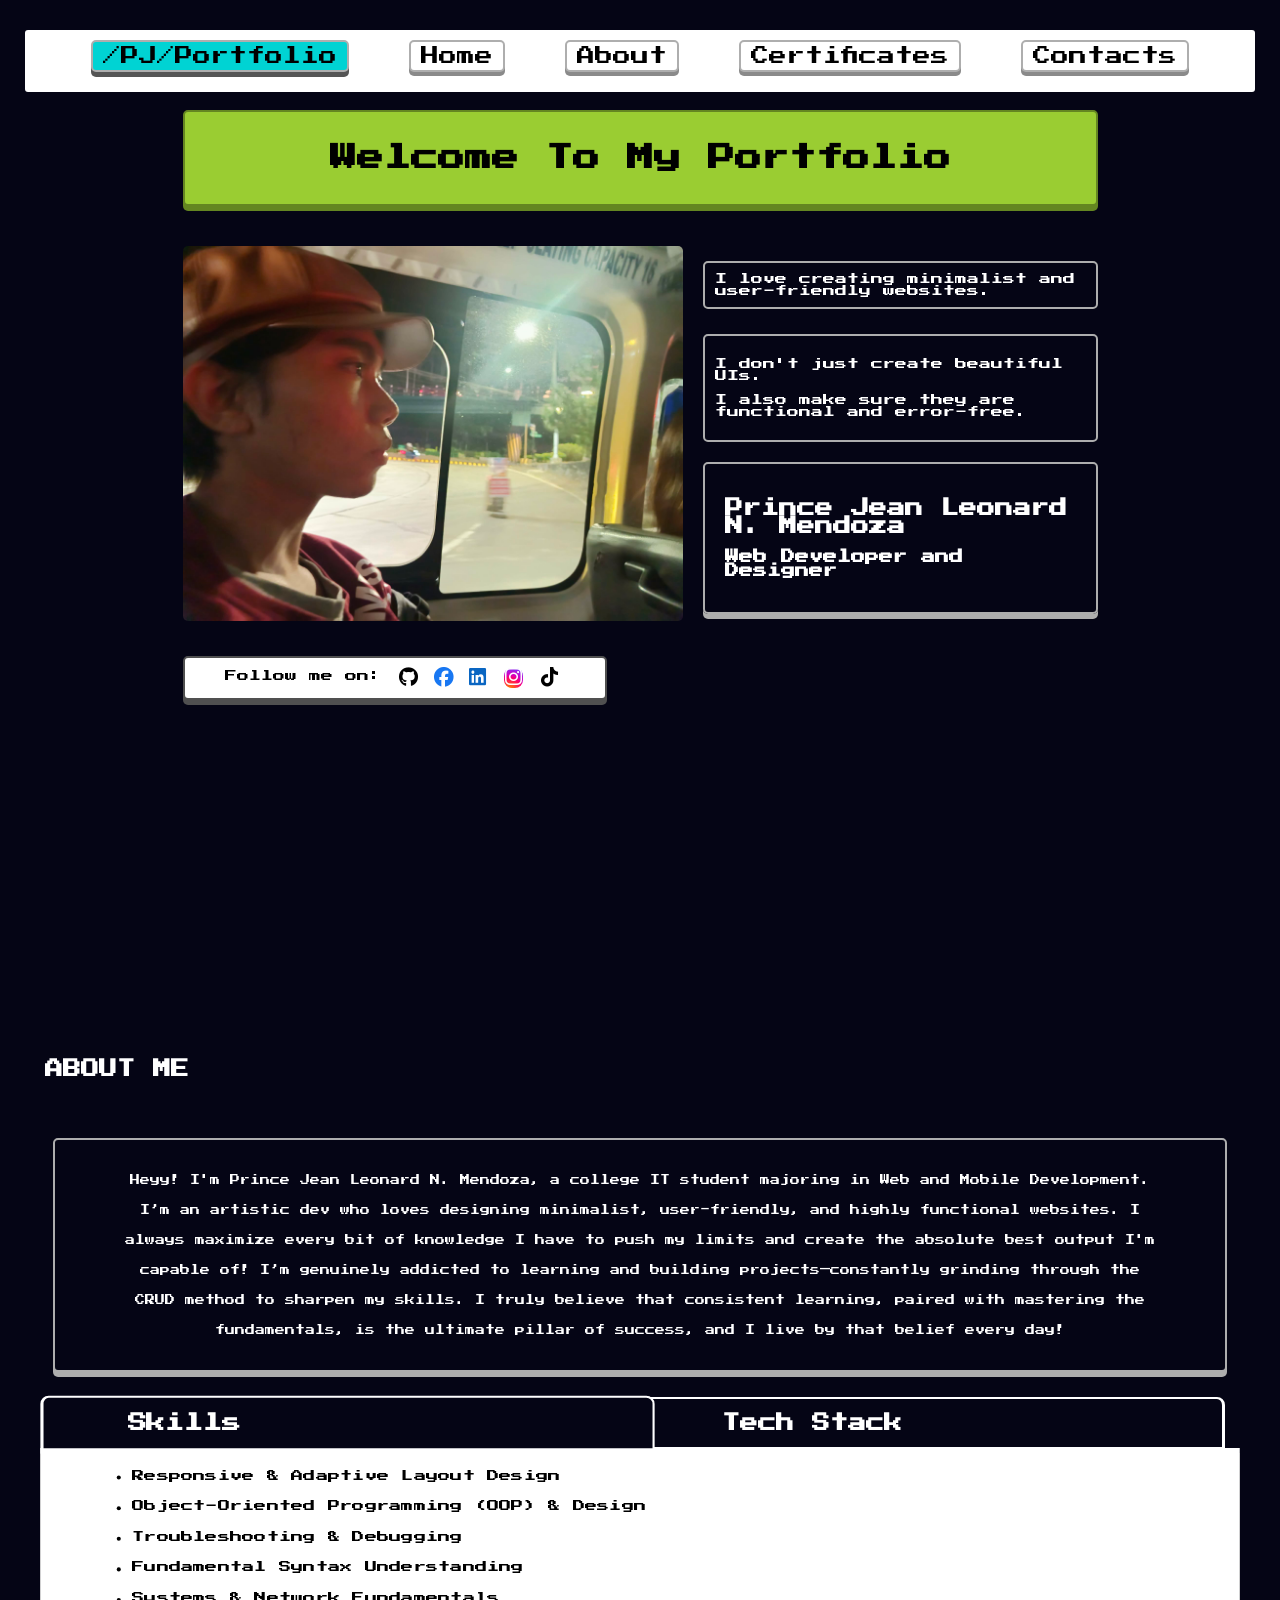
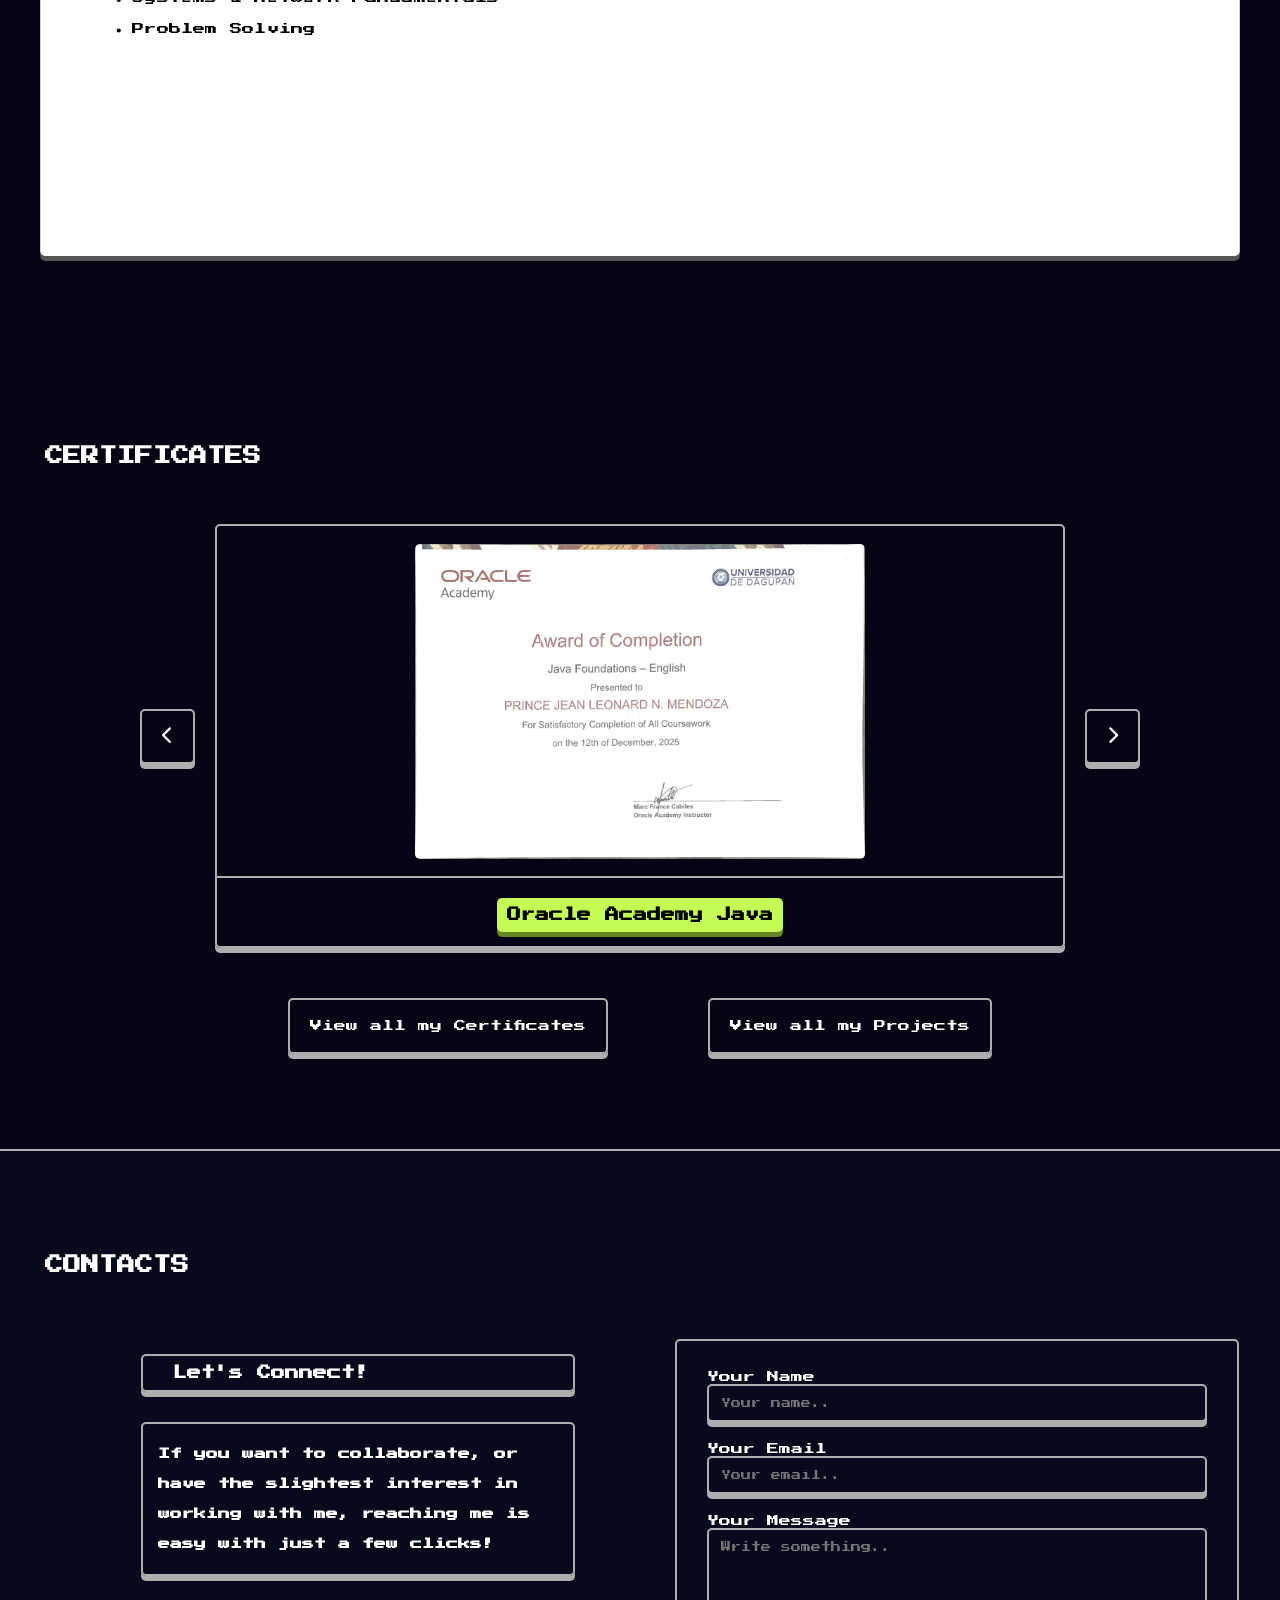
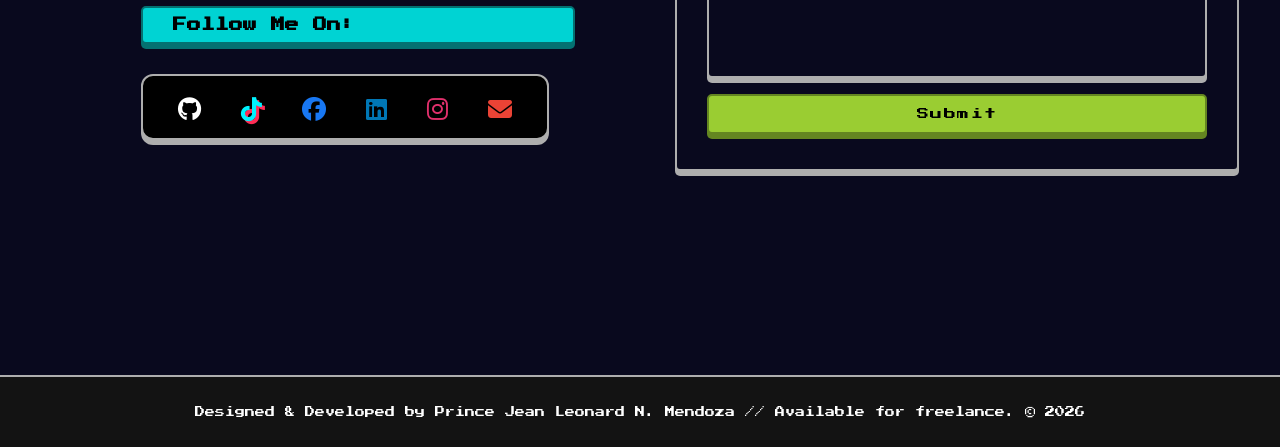
==== commit 9fa497f5: "Add files via upload" ====
--- a/Prince's Portfolio/portfolio.html
+++ b/Prince's Portfolio/portfolio.html
@@ -187,7 +187,7 @@
         </div>
     </section>
 
-    <section style="background-color: #101c35; border-top: 2px solid rgb(174, 174, 174);" class="section-title" id="contacts">
+    <section style="background-color: #09091e; border-top: 2px solid rgb(174, 174, 174);" class="section-title" id="contacts">
         <div id="outermost-contact-div">
             <div class="section-title">
                 <h1>CONTACTS</h1>
@@ -248,7 +248,7 @@
                     
                 </div>
                 <div id="contact-right-side">
-                    <div class="contact-container" style="background-color: #101c35;">
+                    <div class="contact-container" style="background-color: #09091e;">
                     <form action="https://api.web3forms.com/submit" method="POST">
                         <input type="hidden" name="access_key" value="2ff366d9-66c2-4747-b4c9-49d9723da4d4">
 
--- a/Prince's Portfolio/style.css
+++ b/Prince's Portfolio/style.css
@@ -16,7 +16,7 @@
     background-color: rgb(144, 144, 144);
     margin: 0;
     cursor: default;
-    background-color: #010817;
+    background-color: #050515;
 }
 
 .nav-menu-wrapper {
@@ -356,11 +356,19 @@
     }
 
     #welcome-div h1 {
-        font-size: 2rem;
+        font-size: 1.5rem;
     }
 
     #name-div h1 {
-        font-size: 1.4rem;
+        font-size: 14px;
+    }
+
+    .prof-desc p {
+        font-size: 10px;
+    }
+
+    #name-div h3 {
+        font-size: 10px;
     }
 
     #low-left {
@@ -370,6 +378,7 @@
         padding-left: 0;
         padding-right: 15px;
         text-align: center;
+        font-size: 10px;
     }
 }
 
@@ -400,7 +409,7 @@
     border: 2px solid rgb(174, 174, 174);
     border-radius: 5px;
     padding: 20px;
-    background-color: #010817;
+    background-color: #050515;
     font-size: 10px;
     color: white;
     transition: 300ms;
@@ -447,7 +456,7 @@
     border-left: 3px solid white;
     transform: translateX(-5px);
     transform: scale(1.05);
-    background-color: #010817;
+    background-color: #050515;
     color: white;
     z-index: 900;
 }
@@ -456,7 +465,7 @@
     border: 2px solid white;
     border-bottom: 5px solid white;
     border-right: 3px solid white;
-    background-color: #010817;
+    background-color: #050515;
     color: white;
 }
 
@@ -536,17 +545,17 @@
     }
 
     #s-t ul{
-        font-size: 12px;
+        font-size: 10px;
     }
 
     #about-me-desc {
-        font-size: 12px;
+        font-size: 10px;
         padding: 15px;
     }
 
     #skill-stack #skill, #skill-stack #stack {
         /* margin-top: 40px; */
-        font-size: 8px;
+        font-size: 6px;
         /* padding-left: 10px; */
     }
 }
@@ -629,7 +638,7 @@
 
 .carousel-btn {
     color: white;
-    background-color: #010817;
+    background-color: #050515;
     border: 2px solid rgb(174, 174, 174);
     font-size: 1.5rem;
     padding: 15px 20px;
@@ -710,7 +719,7 @@
     margin: 0 50px;
     border-radius: 5px;
     padding: 20px;
-    font-size: 1.2rem;
+    font-size: 12px;
     transform: translateY(-5px);
     box-shadow: 0 5px rgb(174, 174, 174);
     /* background-color: white; */
@@ -741,8 +750,12 @@
 @media (max-width: 700px) {
     #proj-certs a {
         margin: 0 20px;
-        font-size: 12px;
+        font-size: 10px;
         padding: 12px;
+    }
+
+    .carousel-track h3 {
+        font-size: 10px;
     }
 
     #proj-certs {
@@ -765,7 +778,7 @@
 }
 
 .contact-container {
-    /* background-color: rgb(0, 0, 0); */
+    background-color: 09091e;
     padding: 30px;
     min-width: 500px;
     max-width: 500px;
@@ -781,7 +794,7 @@
 
 input[type=text], input[type=email], textarea {
     width: 100%;
-    background-color: #101c35;
+    background-color: #09091e;
     color: white;
     padding: 12px;
     border-radius: 5px;
@@ -847,7 +860,7 @@
     transform: translateY(-5px);
     transition: 300ms;
     border-radius: 5px;
-    font-size: 16px;
+    font-size: 14px;
 }
 
 .contact-h1:hover {
@@ -889,7 +902,7 @@
     color: black;
     transform: translateY(-5px);
     transition: 300ms;
-    font-size: 16px;
+    font-size: 14px;
 }
 
 .contact-h1-2:hover {
@@ -966,6 +979,15 @@
 }
 
 @media (max-width: 600px) {
+
+    input[type=text], input[type=email], textarea, input[type=submit] {
+        font-size: 10px;
+    }
+
+    .contact-container label {
+        font-size: 11px;
+    }
+
     #outermost-contact-div {
         padding-top: 50px;
         padding-bottom: 100px;
@@ -983,8 +1005,16 @@
         box-sizing: border-box;
     }
 
+    #contact-left-side h1 {
+        font-size: 12px;
+    }
+
+    #contact-left-side h3 {
+        font-size: 10px;
+    }
+
     .contact-h1, .contact-h1-2 {
-        font-size: 14px;
+        font-size: 10px;
         padding: 10px 15px;
     }
 
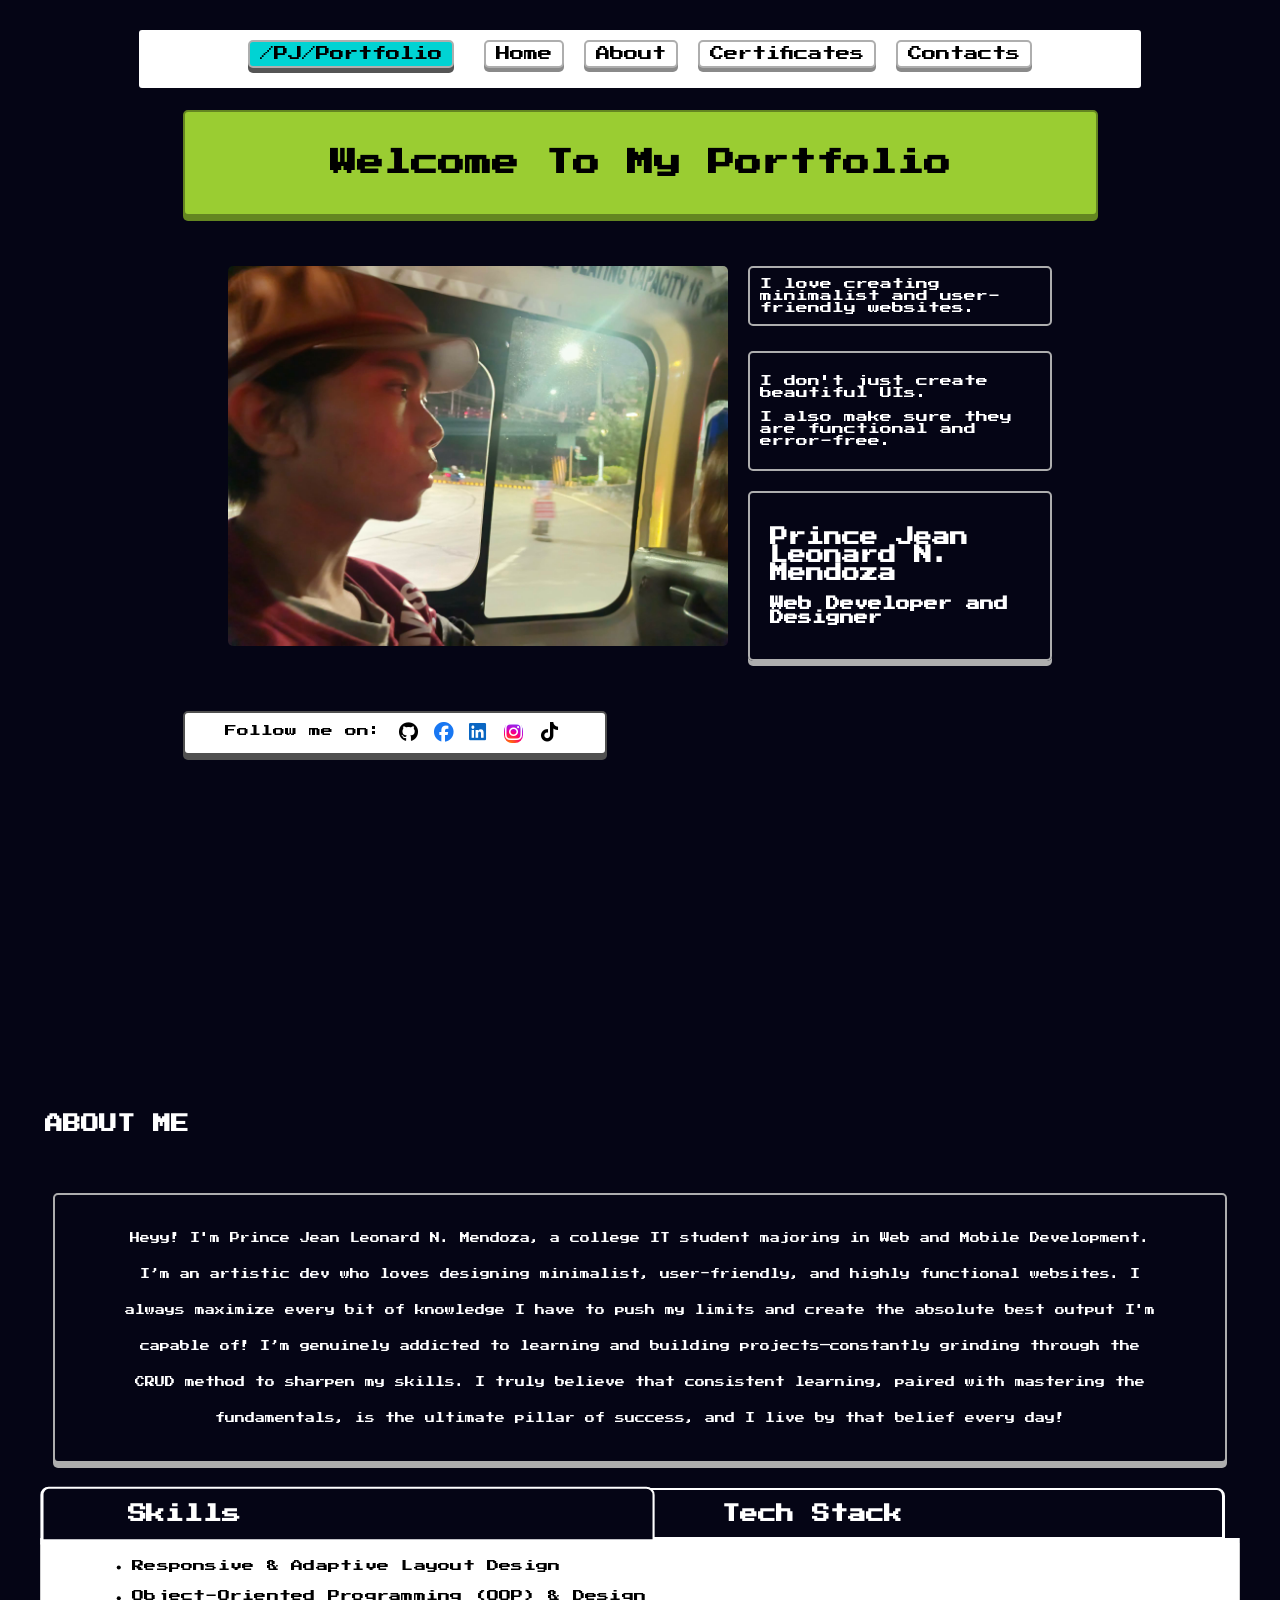
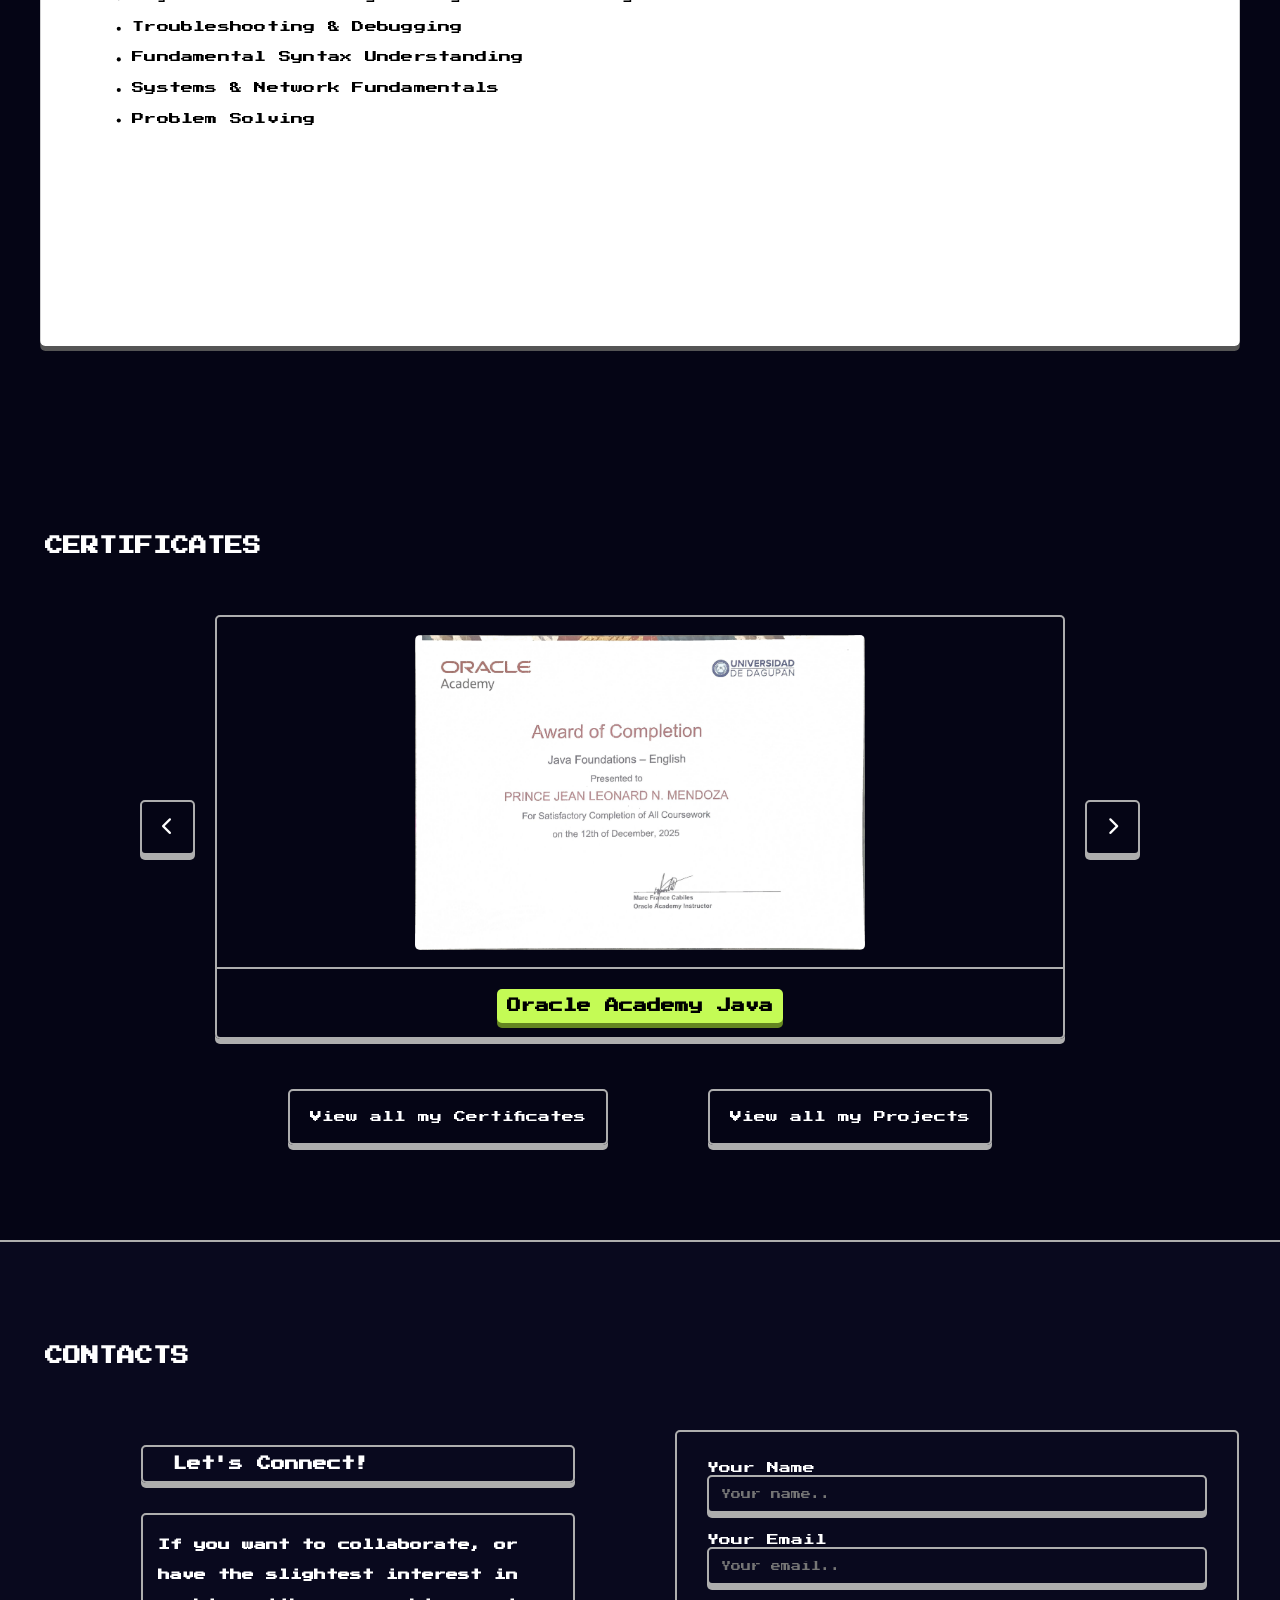
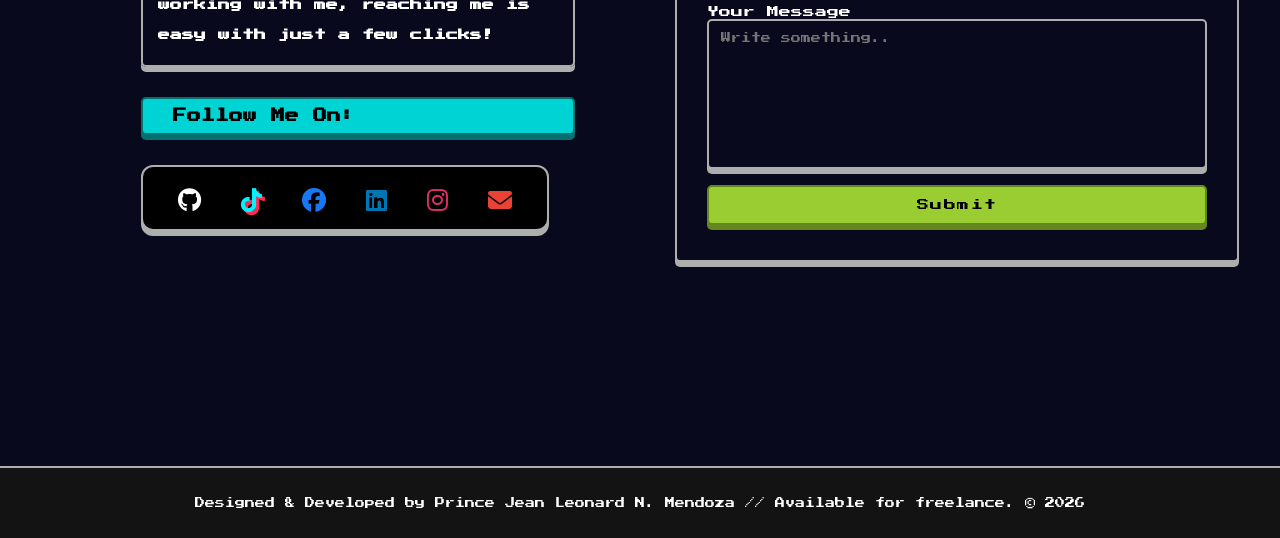
==== commit 097f773b: "Update redirect URL in portfolio.html" ====
--- a/Prince's Portfolio/portfolio.html
+++ b/Prince's Portfolio/portfolio.html
@@ -262,7 +262,7 @@
                         <textarea id="message" name="message" placeholder="Write something.." style="height:150px" required></textarea>
 
                         <input type="submit" value="Submit">
-                        <input type="hidden" name="redirect" value="https://my-personal-portfolio-phi-seven.vercel.app/portfolio.html#contacts">
+                        <input type="hidden" name="redirect" value="https://my-personal-portfolio-v2-9jhh.vercel.app/portfolio.html#contacts">
                     </form>
                     </div>
                 </div>
@@ -278,4 +278,4 @@
 
     </script>
 </body>
-</html>+</html>
--- a/Prince's Portfolio/style.css
+++ b/Prince's Portfolio/style.css
@@ -11,7 +11,6 @@
 }
 
 body {
-    /* font-family: 'Monocraft', monospace; */
     font-family: 'Press Start 2P', monospace;
     background-color: rgb(144, 144, 144);
     margin: 0;
@@ -65,18 +64,19 @@
 nav {
     display: flex;
     justify-content: center;
+    justify-self: center;
     position: fixed;
     top: 0;
     left: 0;
     right: 0;
     padding-top: 30px;
     z-index: 1000;
+    width: 80%;
 }
 
 #nav-div {
     display: flex;
     justify-content: center;
-    /* border: 3px solid black; */
     padding: 15px;
     width: 1200px;
     max-width: 100%;
@@ -101,7 +101,6 @@
     border: 2px solid rgb(174, 174, 174);
     padding: 20px;
     transition: 300ms;
-    /* width: 600px; */
     background-color: rgba(3, 140, 3, 0);
     margin-left: 20px;
     margin-top: 25px;
@@ -138,28 +137,27 @@
     border-radius: 5px;
     box-shadow: 0 5px rgb(100, 134, 33);
 }
+
 #mid-div {
     display: flex;
     flex-direction: row;
+    /* width: 90%; */
+    justify-content: center;
+    width: 90%;
+    margin: 30px auto;
+}
+
+.prof-desc {
     margin-top: 20px;
-}
-
-.prof-desc {
-    margin-top: 35px;
     border: 2px solid rgb(174, 174, 174);
     border-radius: 5px;
     padding: 10px;
     margin-left: 20px;
     transition: 300ms;
-    /* width: 600px; */
-    /* background-color: white; */
-    color: white;
-    /* transform: translateY(-5px); */
-    /* box-shadow: 0 5px rgb(34, 34, 34); */
+    color: white;
 }
 
 .prof-desc:hover {
-    /* transform: translate(0); */
     box-shadow: 0 0 rgba(34, 34, 34, 0);
     background-color: rgba(255, 255, 255, 0.065);
     color: white;
@@ -168,6 +166,7 @@
 #low {
     display: flex;
     flex-direction: row;
+    /* margin-left: 10%; */
 }
 
 #low-left {
@@ -179,7 +178,6 @@
     cursor: pointer;
     margin-top: 20px;
     transition: 300ms;
-    /* border-right: 30px solid; */
     transform: translateY(-5px);
     box-shadow: 0 5px rgb(80, 80, 80);
 }
@@ -206,14 +204,10 @@
     transform: scale(2);
 }
 
-@media (max-width: 1250px) {
-    #nav-div, #outer-div, #left-div, #mid-div {
-        max-width: 100%;
-        box-sizing: border-box;
-    }
+@media (max-width: 1250px) {}
 
     #welcome-div {
-        padding: 10px 5%;
+        padding: 15px 5%;
         text-align: center;
     }
 
@@ -227,10 +221,9 @@
         margin-right: 10px;
         font-size: 1.2rem;
     }
-}
+
 
 @media (max-width: 900px) {
-
     #outer-div {
         width: 95%;
     }
@@ -238,11 +231,12 @@
     #mid-div {
         flex-direction: column;
         align-items: center;
+        gap: 20px;
     }
 
     #profile-pic {
         width: 100% !important;
-        max-width: 400px;
+        max-width: 450px;
         height: auto;
     }
 
@@ -262,8 +256,8 @@
     }
 
     #low-left {
-        min-width: 390px;
-        max-width: 390px;
+        min-width: 100%;
+        max-width: 100%;
     }
 }
 
@@ -278,11 +272,11 @@
     }
 
     #nav-div {
-        width: 90%;
+        /* width: 90%; */
         flex-direction: row;
         justify-content: space-between;
         align-items: center;
-        padding: 10px 15px;
+        padding: 15px;
         position: relative;
         box-sizing: border-box;
     }
@@ -328,7 +322,7 @@
         position: absolute;
         top: 100%;
         right: 0;
-        gap: 15px;
+        gap: 20px;
         z-index: 1001;
         background-color: white;
         box-sizing: border-box;
@@ -337,49 +331,81 @@
     #nav-div.open .nav-menu-wrapper {
         display: flex;
         margin-top: 15px;
-        padding: 20px;
+        padding: 25px;
         border: 5px solid black;
     }
 
     nav a.right-nav {
         display: block;
         margin: 0;
-        width: 200px;
+        width: 220px;
         text-align: center;
         box-sizing: border-box;
     }
 }
-
 @media (max-width: 600px) {
     #welcome-div {
-        margin-top: 75px;
+        margin-top: 90px;
+        padding: 20px 10px;
+        /* width: 90; */
     }
 
     #welcome-div h1 {
-        font-size: 1.5rem;
+        font-size: 1.2rem;
+        line-height: 1.6;
+    }
+
+    #name-div {
+        margin-top: 30px;
+        padding: 20px 15px;
     }
 
     #name-div h1 {
         font-size: 14px;
+        line-height: 1.8;
+    }
+
+    .prof-desc {
+        margin-top: 25px;
+        padding: 15px;
+        line-height: 1.8;
     }
 
     .prof-desc p {
-        font-size: 10px;
+        font-size: 11px;
+        line-height: 1.8;
+    }
+
+    #mid-div {
+        width: 100%;
     }
 
     #name-div h3 {
-        font-size: 10px;
+        font-size: 11px;
+        line-height: 1.6;
+        margin-top: 15px;
     }
 
     #low-left {
-        min-width: 0;
+        /* min-width: 0; */
         max-width: 100%;
         box-sizing: border-box;
-        padding-left: 0;
-        padding-right: 15px;
+        padding: 20px 30px;
         text-align: center;
-        font-size: 10px;
-    }
+        font-size: 11px;
+        line-height: 1.6;
+    }
+
+    #low-left #click {
+        margin-left: 0;
+        display: block;
+        margin-bottom: 15px;
+    }
+
+    nav {
+        min-width: 100%;
+    }
+
 }
 
 #about-outer-div {
@@ -391,13 +417,10 @@
 }
 
 .section-title {
-    /* border: 3px solid black; */
-    /* border-radius: 2px; */
     width: 1190px;
     max-width: 100%;
     text-align: left;
     color: white;
-    /* background-color: black; */
     transition: 300ms;
 }
 
@@ -416,9 +439,7 @@
     cursor: default;
     box-shadow: 0 5px rgb(174, 174, 174);
     transform: translateY(-5px);
-    /* font-family: 'Inter'; */
-    /* letter-spacing: 1.5px; */
-    line-height: 20px;
+    line-height: 26px;
 }
 
 #about-me-desc:hover {
@@ -430,7 +451,6 @@
 
 #about-me-desc p:hover {
     transform: scale(1.03);
-    /* background-color: white; */
     color: black;
     text-shadow: 0 0 10px white;
     padding: 0;
@@ -475,8 +495,6 @@
     transform: translateX(-3px);
     width: 1176px;
     max-width: 100%;
-    /* border: 2px solid rgb(174, 174, 174);
-    border-top: 6px solid rgb(174, 174, 174); */
     border-bottom: 6px solid white;
     border: none;
     background-color: white;
@@ -488,9 +506,6 @@
     max-height: 400px;
     overflow-y: auto;
     overflow-x: hidden;
-    /* font-size: 12px; */
-    /* font-family: 'Inter'; */
-    /* letter-spacing: 1.5px; */
 }
 
 #s-t ul{
@@ -544,19 +559,40 @@
         font-size: 1.5rem;
     }
 
-    #s-t ul{
+    #about-me-desc {
+        font-size: 11px;
+        padding: 25px 20px;
+        line-height: 24px;
+        width: 95%;
+    }
+
+    #skill-stack {
+        margin-top: 120px;
+        width: 95%;
+        transform: translateY(3px);
+    }
+
+    #skill-stack h1 {
+        font-size: 12px;
+        /* transform: translateY(5px); */
+    }
+
+    #s-t {
+        width: 95%;
+        min-height: 450px;
+        max-height: 450px;
+    }
+
+    #s-t ul {
         font-size: 10px;
-    }
-
-    #about-me-desc {
-        font-size: 10px;
+        line-height: 28px;
+        margin-left: 20px;
+        padding-left: 10px;
+    }
+
+    #skill-stack #skill, #skill-stack #stack {
         padding: 15px;
-    }
-
-    #skill-stack #skill, #skill-stack #stack {
-        /* margin-top: 40px; */
-        font-size: 6px;
-        /* padding-left: 10px; */
+        text-align: center;
     }
 }
 
@@ -583,7 +619,6 @@
     width: 100%;
     color: white;
     border: 2px solid rgb(174, 174, 174);
-    /* background-color: white; */
     transform: translateY(-5px);
     border-radius: 5px;
     box-shadow: 0 5px rgb(174, 174, 174);
@@ -609,7 +644,6 @@
 .cert-placeholder {
     width: 100%;
     height: 350px;
-    /* background-color: #ddd; */
     border-bottom: 2px solid rgb(174, 174, 174);
     display: flex;
     align-items: center;
@@ -620,7 +654,6 @@
 
 .cert-placeholder img {
     max-width: 100%;
-    /* min-width: 50%; */
     height: auto;
     border-radius: 5px;
 }
@@ -629,7 +662,6 @@
     margin-top: 20px;
     background-color: rgb(196, 251, 85);
     color: black;
-    /* border: 2px solid black; */
     border-radius: 5px;
     padding: 10px;
     display: inline-block;
@@ -668,22 +700,23 @@
 
 @media (max-width: 900px) {
     .carousel-container img {
-        max-width: 70%;
+        max-width: 80%;
         width: auto;
     }
 
     .cert-placeholder {
-        height: 350px;
+        height: 380px;
     }
 }
 
 @media (max-width: 700px) {
     .carousel-container {
-        width: 90%;
+        width: 95%;
+        gap: 25px;
     }
 
     .carousel-container img {
-        max-width: 90%;
+        max-width: 95%;
         width: auto;
     }
 
@@ -692,20 +725,21 @@
     }
 
     .cert-placeholder {
-        height: 300px;
-        font-size: 1.1rem;
+        height: 320px;
+        font-size: 1.2rem;
     }
 
     #bottom-btns {
         display: flex;
         flex-direction: row;
-        /* font-size: 5px; */
+        margin-top: 15px;
+        gap: 20px;
     }
 
     #bottom-btns button {
-        margin-left: 70px;
-        margin-right: 70px;
-        /* font-size: 5px; */
+        margin-left: 20px;
+        margin-right: 20px;
+        padding: 12px 25px;
     }
 }
 
@@ -722,7 +756,6 @@
     font-size: 12px;
     transform: translateY(-5px);
     box-shadow: 0 5px rgb(174, 174, 174);
-    /* background-color: white; */
     transition: 300ms;
     text-decoration: none;
     color: white;
@@ -743,24 +776,28 @@
 @media (max-width: 800px) {
     #proj-certs a {
         margin: 0 20px;
-        font-size: 1rem;
+        font-size: 11px;
     }
 }
 
 @media (max-width: 700px) {
+    #proj-certs {
+        flex-direction: column;
+        gap: 25px;
+        width: 95%;
+        margin-top: 40px;
+    }
+
     #proj-certs a {
-        margin: 0 20px;
-        font-size: 10px;
+        margin: 0;
+        font-size: 11px;
+        padding: 18px;
+        text-align: center;
+    }
+
+    .carousel-track h3 {
+        font-size: 11px;
         padding: 12px;
-    }
-
-    .carousel-track h3 {
-        font-size: 10px;
-    }
-
-    #proj-certs {
-        margin-left: 20px;
-        margin-right: 20px;
     }
 }
 
@@ -778,14 +815,13 @@
 }
 
 .contact-container {
-    background-color: 09091e;
+    background-color: #09091e;
     padding: 30px;
     min-width: 500px;
     max-width: 500px;
     box-shadow: 0 5px rgb(174, 174, 174);
     border: 2px solid rgb(174, 174, 174);
     border-radius: 5px;
-    /* background-color: white; */
 }
 
 .contact-container label {
@@ -811,7 +847,6 @@
     cursor: pointer;
     font-family: 'Press Start 2P', monospace;
     font-size: 10px;
-    /* letter-spacing: 1.5px; */
 }
 
 input[type=text]:focus, input[type=email]:focus, textarea:focus {
@@ -855,7 +890,6 @@
     padding: 10px 30px;
     margin: 20px 100px;
     box-shadow: 0 5px rgb(174, 174, 174);
-    /* background-color: white; */
     color: white;
     transform: translateY(-5px);
     transition: 300ms;
@@ -876,7 +910,6 @@
     padding: 15px 15px;
     margin: 30px 100px;
     box-shadow: 0 5px rgb(174, 174, 174);
-    /* background-color: white; */
     color: white;
     transform: translateY(-5px);
     transition: 300ms;
@@ -917,10 +950,8 @@
     padding:30px 30px;
     margin: 30px 100px;
     box-shadow: 0 5px rgb(174, 174, 174);
-    /* background-color: white; */
-    transform: translateY(-5px);
-    transition: 300ms;
-    font-family: 20px;
+    transform: translateY(-5px);
+    transition: 300ms;
     border-radius: 5px;
     text-align: center;
 }
@@ -979,76 +1010,73 @@
 }
 
 @media (max-width: 600px) {
-
     input[type=text], input[type=email], textarea, input[type=submit] {
-        font-size: 10px;
+        font-size: 11px;
     }
 
     .contact-container label {
-        font-size: 11px;
+        font-size: 12px;
+        margin-bottom: 5px;
     }
 
     #outermost-contact-div {
-        padding-top: 50px;
-        padding-bottom: 100px;
+        padding-top: 60px;
+        padding-bottom: 120px;
     }
 
     #inner-contact-div {
-        margin-top: 30px;
-        width: 90%;
+        margin-top: 40px;
+        width: 95%;
+        gap: 40px;
     }
 
     .contact-container {
         min-width: 100%;
         max-width: 100%;
+        padding: 30px 20px;
+        box-sizing: border-box;
+    }
+
+    #contact-left-side h1 {
+        font-size: 14px;
+    }
+
+    #contact-left-side h3 {
+        font-size: 12px;
+    }
+
+    .contact-h1, .contact-h1-2 {
+        font-size: 12px;
+        padding: 15px 20px;
+        line-height: 1.6;
+    }
+
+    #contact-left-mid h3 {
+        font-size: 12px;
+        line-height: 26px;
         padding: 20px;
-        box-sizing: border-box;
-    }
-
-    #contact-left-side h1 {
-        font-size: 12px;
-    }
-
-    #contact-left-side h3 {
-        font-size: 10px;
-    }
-
-    .contact-h1, .contact-h1-2 {
-        font-size: 10px;
-        padding: 10px 15px;
-    }
-
-    #contact-left-mid h3 {
-        font-size: 1rem;
-        line-height: 24px;
-        padding: 15px;
     }
 
     #contact-icons {
-        /* padding: 20px 10px; */
         display: flex;
         justify-content: center;
         flex-wrap: wrap;
-        gap: 15px;
+        gap: 20px;
+        padding: 25px;
     }
 
     #contact-icons i {
         margin: 0;
     }
 
-    /* input[type=text], input[type=email], textarea, input[type=submit] {
-        transform: translate(3px, -3px);
-        box-shadow: -3px 3px rgb(34, 34, 34);
-    } */
-
     footer {
-        padding: 20px 15px;
+        padding: 25px 20px;
     }
 
     footer a {
-        font-size: 8px;
-        line-height: 1.6;
+        font-size: 10px;
+        line-height: 1.8;
         display: block;
         word-break: break-word;
     }
-}+}
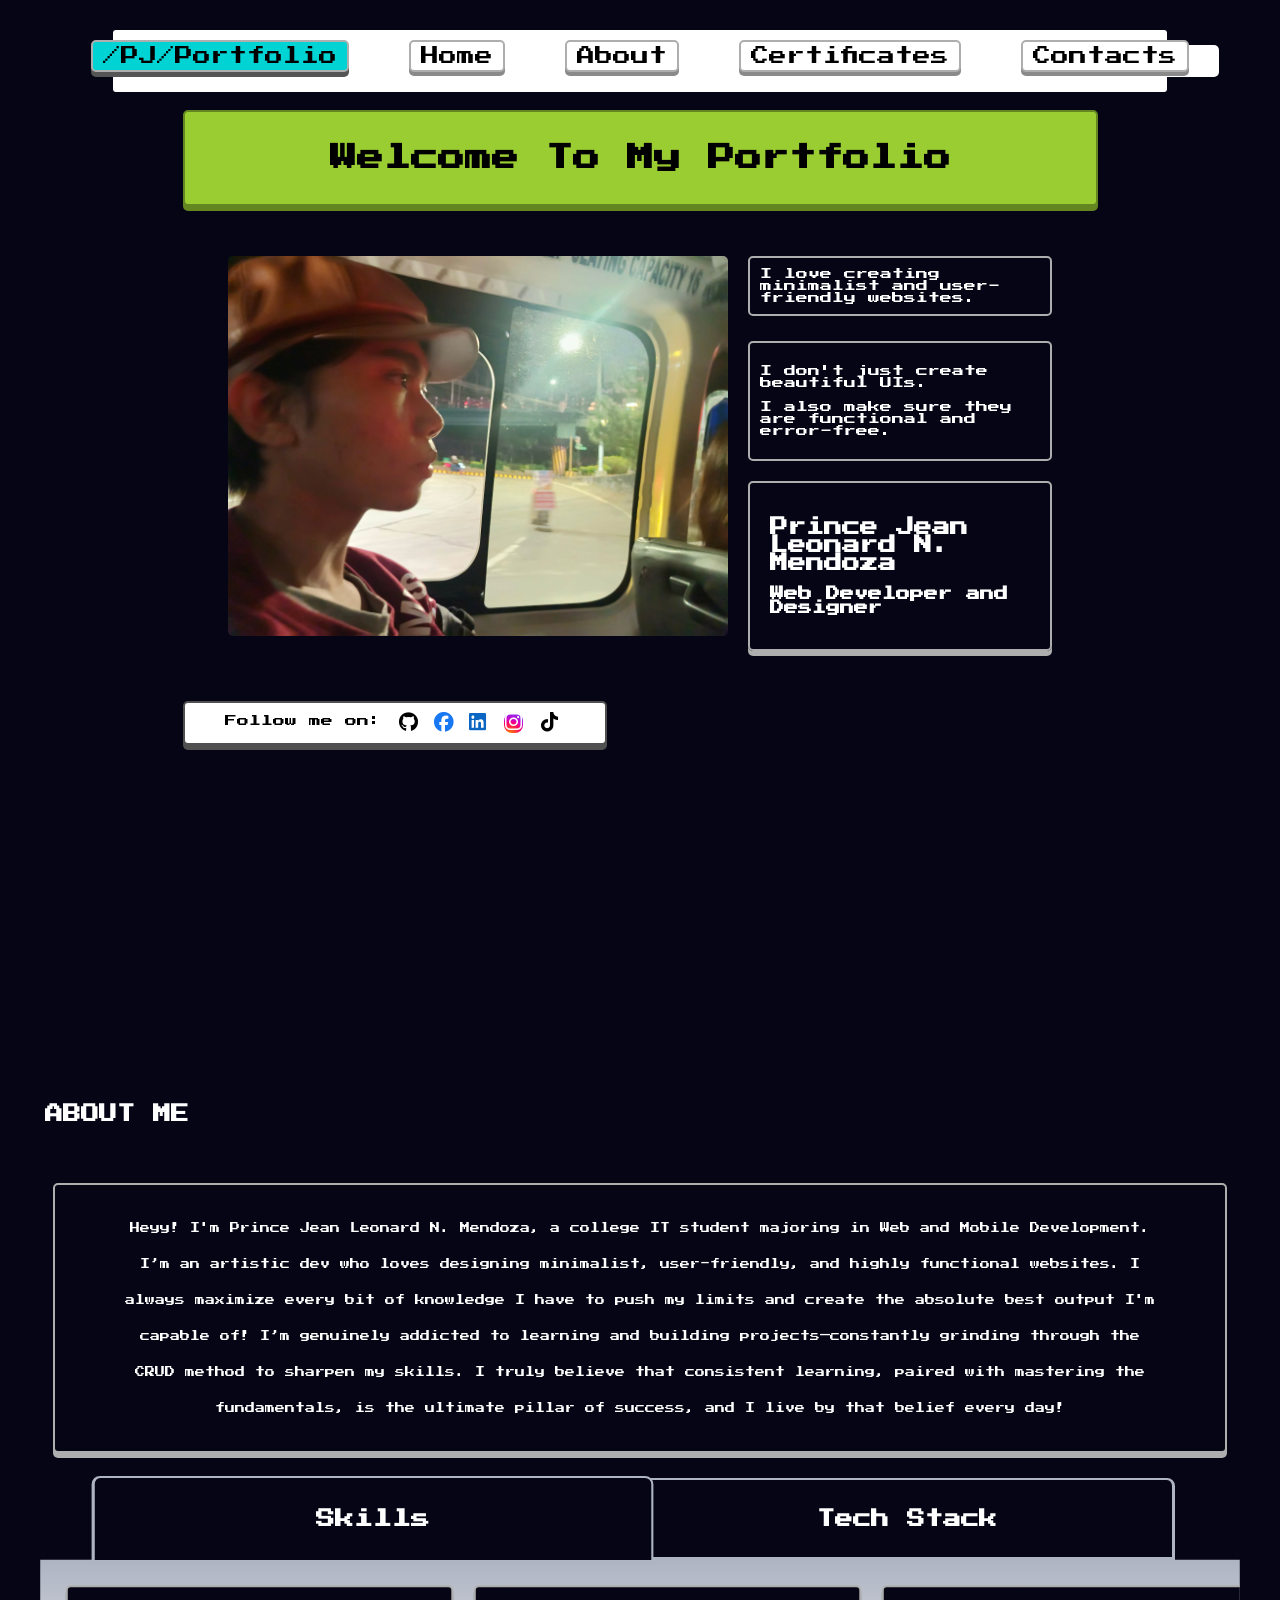
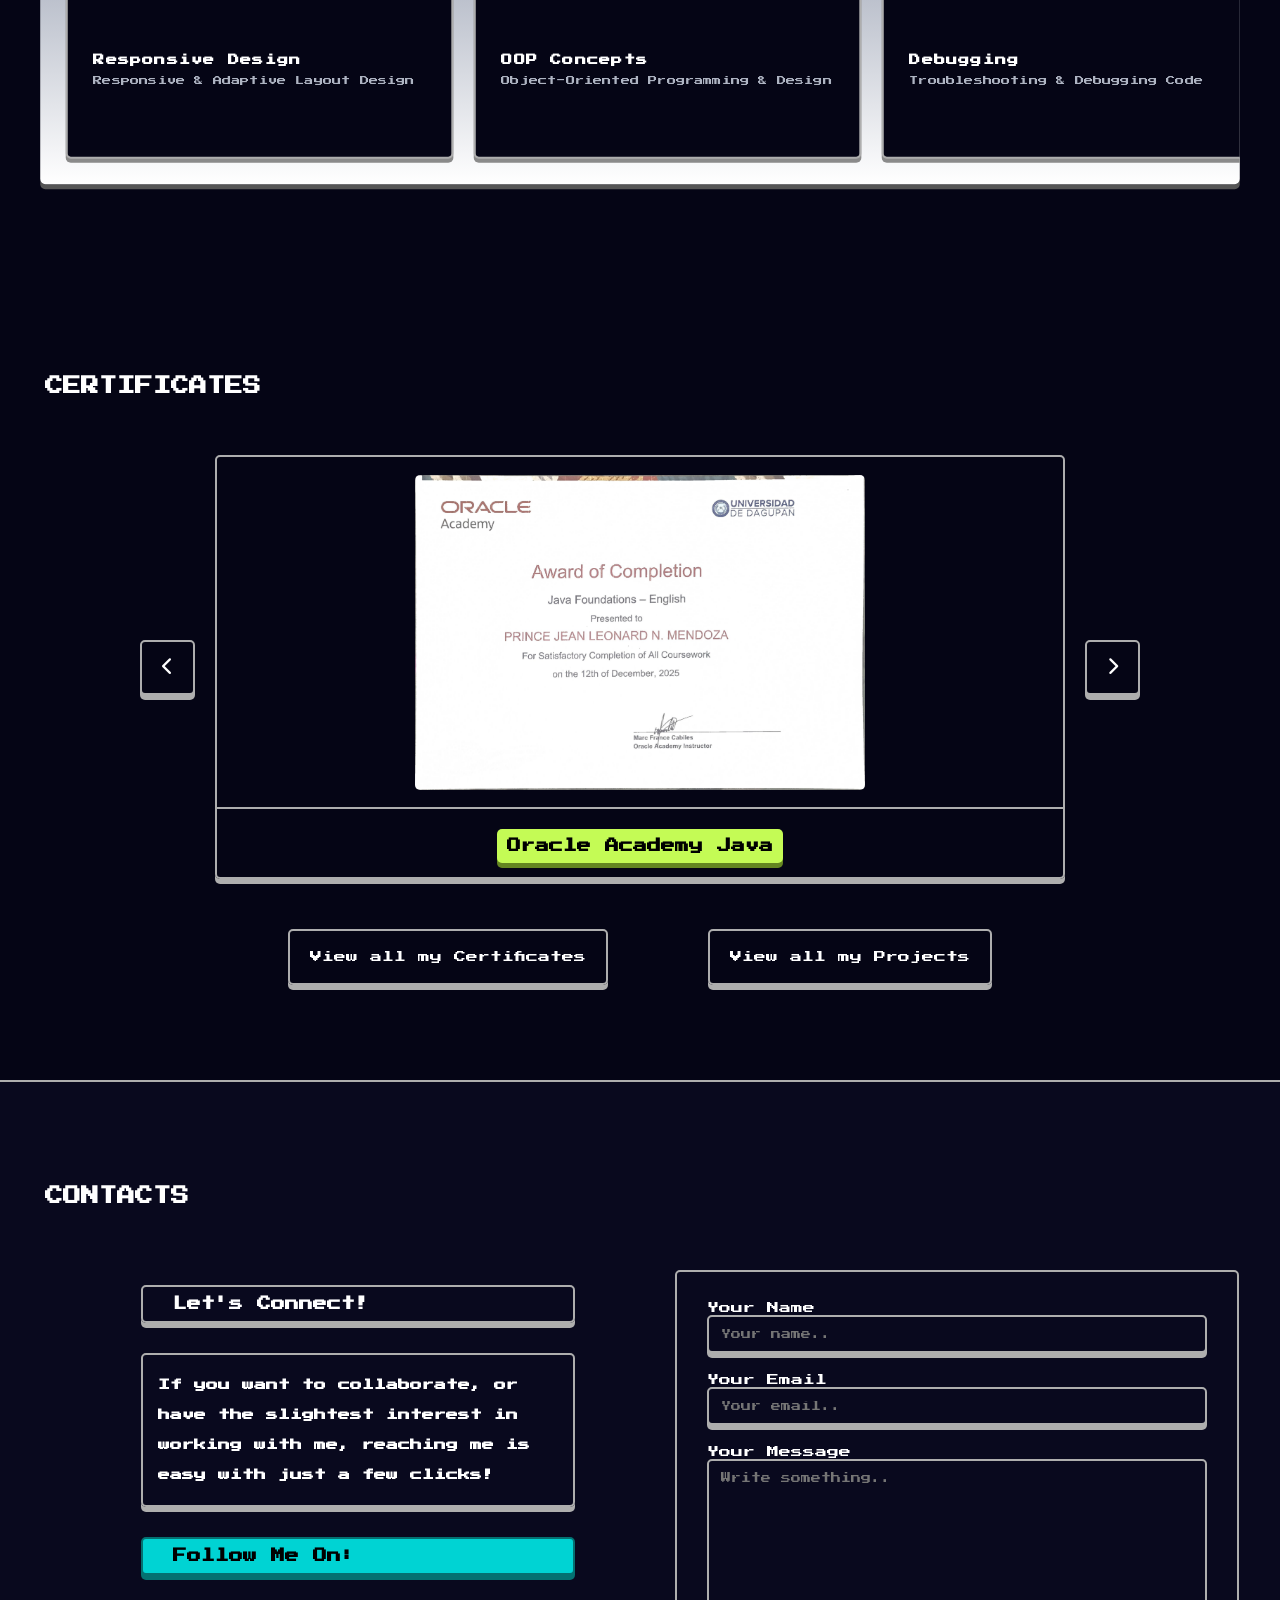
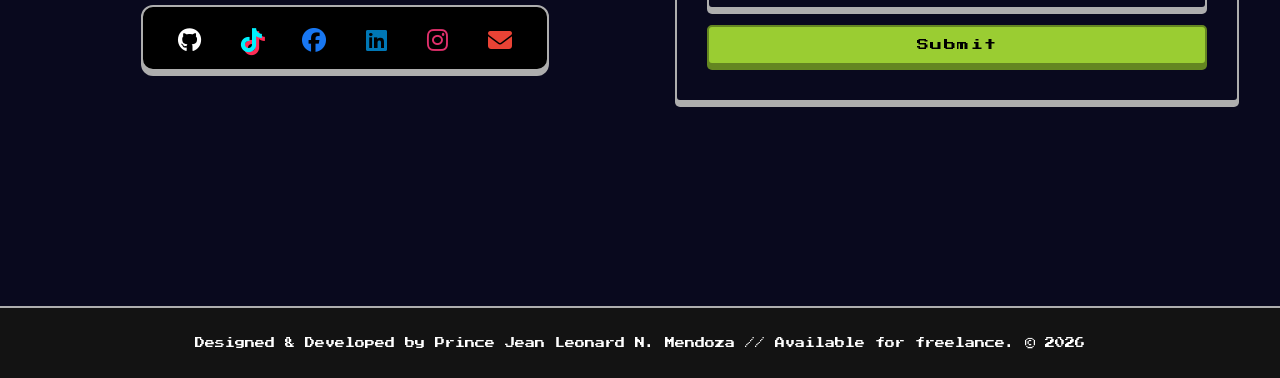
==== commit 836afa56: "Add files via upload" ====
--- a/Prince's Portfolio/portfolio.html
+++ b/Prince's Portfolio/portfolio.html
@@ -19,20 +19,9 @@
 </head>
 <body>
     
-    <!-- <nav>
-        <div id="nav-div">
-            <a id="logo" class="left-nav">/PJ/Portfolio</a>
-            <a class="right-nav" href="#home">Home</a>
-            <a class="right-nav" href="#about">About</a>
-            <a class="right-nav" href="#certificates">Certificates</a>
-            <a class="right-nav" href="#contacts">Contacts</a>
-        </div>
-    </nav> -->
-
     <nav>
         <div id="nav-div">
             <a id="logo" class="left-nav">/PJ/Portfolio</a>
-            
             
             <button class="menu-toggle" aria-label="Toggle navigation">
                 <span class="bar"></span>
@@ -49,7 +38,7 @@
         </div>
     </nav>
 
-    <section id="home" style="margin-bottom: 250px; margin: 10px 30px 250px 30px;">
+    <section id="home" style=" margin: 10px 30px 250px 30px;">
         <div class="outermost-container">
             <div id="outer-div">
                 <div id="left-div">
@@ -90,10 +79,6 @@
                     </div>
 
                 </div>
-                    
-                </div>
-
-
             </div>
         </div>
     </section>
@@ -116,21 +101,34 @@
 
             <div id="skill-stack">
                 <div id="skill" onclick="skill()"><h1 id="skill-txt">Skills</h1></div>
-                <div id="stack" onclick="stack()""><h1 id="stack-txt">Tech Stack</h1></div>
+                <div id="stack" onclick="stack()"><h1 id="stack-txt">Tech Stack</h1></div>
             </div>
 
             <div id="s-t">
-                <div>
-                    <ul>
-                        <li>Responsive &amp; Adaptive Layout Design</li>
-                        <li>Object-Oriented Programming (OOP) &amp; Design</li>
-                        <li>Troubleshooting &amp; Debugging</li>
-                        <li>Fundamental Syntax Understanding</li>
-                        <li>Systems &amp; Network Fundamentals</li>
-                        <li>Problem Solving</li>
-                    </ul>
-                </div>
-
+                <div class="item-card">
+                    <h4>Responsive Design</h4>
+                    <p>Responsive &amp; Adaptive Layout Design</p>
+                </div>
+                <div class="item-card">
+                    <h4>OOP Concepts</h4>
+                    <p>Object-Oriented Programming &amp; Design</p>
+                </div>
+                <div class="item-card">
+                    <h4>Debugging</h4>
+                    <p>Troubleshooting &amp; Debugging Code</p>
+                </div>
+                <div class="item-card">
+                    <h4>Core Syntax</h4>
+                    <p>Fundamental Syntax Understanding</p>
+                </div>
+                <div class="item-card">
+                    <h4>Systems</h4>
+                    <p>Systems &amp; Network Fundamentals</p>
+                </div>
+                <div class="item-card">
+                    <h4>Logic</h4>
+                    <p>Complex Problem Solving Skills</p>
+                </div>
             </div>
         </div>
     </section>
@@ -204,48 +202,26 @@
                         <h1 class="contact-h1-2">Follow Me On:</h1>
                     </div>
 
-                    <!-- <div id="contact-icons">
-                        <a href="https://github.com/Prince-Jean" target="_blank" style="color: black;"><i class="fa-2xl fa-brands fa-github"></i></a>
-                        <a href="https://www.tiktok.com/@princejeann?_r=1&_t=ZS-97Pj74Aa1mT" style="color: black;" target="_blank"><i class="fa-2xl fa-brands fa-tiktok"></i></a>                        
-                        <a href="https://www.facebook.com/share/1EeP8SiwgP/" target="_blank" style="color: #1877F2;"><i class="fa-2xl fa-brands fa-facebook"></i></a>
-                        <a href="https://www.linkedin.com/in/jean-mendoza-a9822b3b8?utm_source=share_via&utm_content=profile&utm_medium=member_android" target="_blank" style="color: rgb(10, 102, 194);"><i class="fa-2xl fa-brands fa-linkedin"></i></a>
-                        <a href="https://www.instagram.com/princejeannnn" style="color: white;" target="_blank"><i class="fa-2xl fa-brands fa-instagram"></i></a>
-                        <a href="jeanmendoza050707@gmail.com" style="color: white;" target="_blank"><i class="fa-2xl fas fa-envelope"></i></a>
-                    </div> -->
                     <div id="contact-icons" style="display: flex; gap: 20px; align-items: center; background: black; padding: 25px; border-radius: 12px; width: fit-content;">
-                        
-                        <!-- GitHub -->
                         <a href="https://github.com/Prince-Jean" target="_blank" style="text-decoration: none; display: inline-block; image-rendering: pixelated; color: #ffffff;">
                             <i class="fa-2xl fa-brands fa-github"></i>
                         </a>
-                        
-                        <!-- TikTok -->
                         <a href="https://www.tiktok.com/@princejeann?_r=1&_t=ZS-97Pj74Aa1mT" target="_blank" style="text-decoration: none; display: inline-block; image-rendering: pixelated; color: #00f2fe; text-shadow: 3px 3px 0px #fe2c55;">
                             <i class="fa-2xl fa-brands fa-tiktok"></i>
                         </a>                        
-                        
-                        <!-- Facebook -->
                         <a href="https://www.facebook.com/share/1EeP8SiwgP/" target="_blank" style="text-decoration: none; display: inline-block; image-rendering: pixelated; color: #1877F2;">
                             <i class="fa-2xl fa-brands fa-facebook"></i>
                         </a>
-                        
-                        <!-- LinkedIn -->
                         <a href="https://www.linkedin.com/in/jean-mendoza-a9822b3b8?utm_source=share_via&utm_content=profile&utm_medium=member_android" target="_blank" style="text-decoration: none; display: inline-block; image-rendering: pixelated; color: #0077B5;">
                             <i class="fa-2xl fa-brands fa-linkedin"></i>
                         </a>
-                        
-                        <!-- Instagram -->
                         <a href="https://www.instagram.com/princejeannnn" target="_blank" style="text-decoration: none; display: inline-block; image-rendering: pixelated; color: #E1306C;">
                             <i class="fa-2xl fa-brands fa-instagram"></i>
                         </a>
-                        
-                        <!-- Email -->
                         <a href="mailto:jeanmendoza050707@gmail.com" target="_blank" style="text-decoration: none; display: inline-block; image-rendering: pixelated; color: #EA4335;">
                             <i class="fa-2xl fas fa-envelope"></i>
                         </a>
-                        
-                    </div>
-                    
+                    </div>
                 </div>
                 <div id="contact-right-side">
                     <div class="contact-container" style="background-color: #09091e;">
@@ -262,20 +238,17 @@
                         <textarea id="message" name="message" placeholder="Write something.." style="height:150px" required></textarea>
 
                         <input type="submit" value="Submit">
-                        <input type="hidden" name="redirect" value="https://my-personal-portfolio-v2-9jhh.vercel.app/portfolio.html#contacts">
+                        <input type="hidden" name="redirect" value="https://my-personal-portfolio-phi-seven.vercel.app/portfolio.html#contacts">
                     </form>
                     </div>
                 </div>
             </div>
-            
         </div>
     </section>
 
     <footer>
         <a>Designed & Developed by Prince Jean Leonard N. Mendoza // Available for freelance. &copy; 2026</a>
     </footer>
-    <script src="script.js">
-
-    </script>
+    <script src="script.js"></script>
 </body>
-</html>
+</html>
--- a/Prince's Portfolio/style.css
+++ b/Prince's Portfolio/style.css
@@ -12,7 +12,6 @@
 
 body {
     font-family: 'Press Start 2P', monospace;
-    background-color: rgb(144, 144, 144);
     margin: 0;
     cursor: default;
     background-color: #050515;
@@ -141,7 +140,6 @@
 #mid-div {
     display: flex;
     flex-direction: row;
-    /* width: 90%; */
     justify-content: center;
     width: 90%;
     margin: 30px auto;
@@ -166,7 +164,6 @@
 #low {
     display: flex;
     flex-direction: row;
-    /* margin-left: 10%; */
 }
 
 #low-left {
@@ -204,8 +201,471 @@
     transform: scale(2);
 }
 
-@media (max-width: 1250px) {}
-
+#about-outer-div {
+    display: flex;
+    flex-direction: column;
+    align-items: center;
+    padding-top: 90px;
+    padding-bottom: 90px;
+}
+
+.section-title {
+    width: 1190px;
+    max-width: 100%;
+    text-align: left;
+    color: white;
+    transition: 300ms;
+}
+
+#about-me-desc {
+    width: 1130px;
+    max-width: 100%;
+    text-align: center;
+    margin-top: 50px;
+    border: 2px solid rgb(174, 174, 174);
+    border-radius: 5px;
+    padding: 20px;
+    background-color: #050515;
+    font-size: 10px;
+    color: white;
+    transition: 300ms;
+    cursor: default;
+    box-shadow: 0 5px rgb(174, 174, 174);
+    transform: translateY(-5px);
+    line-height: 26px;
+}
+
+#about-me-desc:hover {
+    box-shadow: 0 0 rgba(255, 255, 255, 0);
+    transform: translate(0);
+    background-color: white;
+    color: gray;
+}
+
+#about-me-desc p:hover {
+    transform: scale(1.03);
+    color: black;
+    text-shadow: 0 0 10px white;
+    padding: 0;
+}
+
+#skill-stack {
+    margin-top: 20px;
+    display: flex;
+    flex-direction: row;
+}
+
+#skill-stack #skill, #stack {
+    width: 500px;
+    padding: 15px;
+    text-align: center;
+    background-color: #aeb4c2;
+    cursor: pointer;
+    border-radius: 8px 8px 0 0;
+}
+
+#skill-stack #skill {
+    border: 2px solid #aeb4c2;
+    border-bottom: 5px solid #aeb4c2;
+    border-left: 3px solid #aeb4c2;
+    transform: scale(1.05);
+    background-color: #050515;
+    color: white;
+    z-index: 900;
+}
+
+#skill-stack #stack {
+    border: 2px solid #aeb4c2;
+    border-bottom: 5px solid #aeb4c2;
+    border-right: 3px solid #aeb4c2;
+    background-color: #050515;
+    color: white;
+}
+
+#s-t {
+    display: flex;
+    flex-direction: row;
+    gap: 20px;
+    width: 1176px;
+    max-width: 100%;
+    background: linear-gradient(to bottom, #aeb4c2, #ffffff);
+    transform: scale(1.02);
+    color: black;
+    border-radius: 0 0 5px 5px;
+    box-shadow: 0 5px rgb(85, 85, 85);
+    min-height: 220px;
+    max-height: 220px;
+    overflow-x: auto;
+    overflow-y: hidden;
+    padding: 25px;
+    box-sizing: border-box;
+}
+
+#s-t::-webkit-scrollbar {
+    height: 12px;
+}
+
+#s-t::-webkit-scrollbar-track {
+    background: #f1f1f1;
+    border-radius: 0 0 5px 5px;
+}
+
+#s-t::-webkit-scrollbar-thumb {
+    background: #888;
+    border-radius: 6px;
+    border: 2px solid #f1f1f1;
+}
+
+.item-card {
+    display: flex;
+    flex-direction: column;
+    justify-content: center;
+    align-items: flex-start;
+    min-width: 380px;
+    max-width: 380px;
+    background: #050515;
+    color: white;
+    padding: 25px;
+    box-sizing: border-box;
+    border: 2px solid rgb(174, 174, 174);
+    border-radius: 5px;
+    box-shadow: 0 4px rgb(138, 138, 138);
+    gap: 8px;
+}
+
+.item-card-header {
+    display: flex;
+    align-items: center;
+    gap: 15px;
+    width: 100%;
+}
+
+.item-card-header i {
+    font-size: 2rem;
+    min-width: 40px;
+    text-align: center;
+}
+
+.item-card h4 {
+    margin: 0;
+    font-size: 11px;
+    letter-spacing: 1px;
+}
+
+.item-card p {
+    margin: 0;
+    font-size: 9px;
+    line-height: 1.6;
+    color: #aeb4c2;
+}
+
+#certs-outer-div {
+    display: flex;
+    flex-direction: column;
+    align-items: center;
+    padding-top: 90px;
+    padding-bottom: 90px;
+}
+
+.carousel-container {
+    display: flex;
+    align-items: center;
+    justify-content: center;
+    width: 1000px;
+    margin-top: 50px;
+    gap: 20px;
+    position: relative;
+}
+
+.carousel-track-wrapper {
+    overflow: hidden;
+    width: 100%;
+    color: white;
+    border: 2px solid rgb(174, 174, 174);
+    transform: translateY(-5px);
+    border-radius: 5px;
+    box-shadow: 0 5px rgb(174, 174, 174);
+}
+
+.carousel-track {
+    display: flex;
+    transition: transform 0.4s ease-in-out;
+}
+
+.carousel-slide {
+    min-width: 100%;
+    box-sizing: border-box;
+    display: flex;
+    justify-content: center;
+}
+
+.cert-card {
+    width: 100%;
+    text-align: center;
+}
+
+.cert-placeholder {
+    width: 100%;
+    height: 350px;
+    border-bottom: 2px solid rgb(174, 174, 174);
+    display: flex;
+    align-items: center;
+    justify-content: center;
+    font-size: 1.5rem;
+    font-weight: bold;
+}
+
+.cert-placeholder img {
+    max-width: 100%;
+    height: auto;
+    border-radius: 5px;
+}
+
+.cert-card h3 {
+    margin-top: 20px;
+    background-color: rgb(196, 251, 85);
+    color: black;
+    border-radius: 5px;
+    padding: 10px;
+    display: inline-block;
+    box-shadow: 0 5px rgb(100, 134, 33);
+}
+
+.carousel-btn {
+    color: white;
+    background-color: #050515;
+    border: 2px solid rgb(174, 174, 174);
+    font-size: 1.5rem;
+    padding: 15px 20px;
+    cursor: pointer;
+    transition: 0.3s;
+    border-radius: 5px;
+    box-shadow: 0 5px rgb(174, 174, 174);
+    transform: translateY(-5px);
+}
+
+.carousel-btn:hover {
+    background-color: rgba(255, 255, 255, 0.192);
+}
+
+.carousel-btn:active {
+    background-color: rgba(255, 255, 255, 0.323);
+    color: white;
+    transform: translate(0);
+    box-shadow: 0 0 rgba(0,0,0,0);
+}
+
+#proj-certs {
+    display: flex;
+    margin-top: 50px;
+}
+
+#proj-certs a {
+    border: 2px solid rgb(174, 174, 174);
+    margin: 0 50px;
+    border-radius: 5px;
+    padding: 20px;
+    font-size: 12px;
+    transform: translateY(-5px);
+    box-shadow: 0 5px rgb(174, 174, 174);
+    transition: 300ms;
+    text-decoration: none;
+    color: white;
+}
+
+#proj-certs a:hover {
+    background-color: rgba(255, 255, 255, 0.061);
+    cursor: pointer;
+}
+
+#proj-certs a:active {
+    transform: translate(0);
+    box-shadow: 0 0 rgba(0, 0, 0, 0);
+    background-color: rgba(255, 255, 255, 0.323);
+    color: white;
+}
+
+#outermost-contact-div {
+    padding-top: 90px;
+    padding-bottom: 200px;
+    display: flex;
+    flex-direction: column;
+    align-items: center;
+}
+
+#inner-contact-div {
+    display: flex;
+    margin-top: 50px;
+}
+
+.contact-container {
+    background-color: #09091e;
+    padding: 30px;
+    min-width: 500px;
+    max-width: 500px;
+    box-shadow: 0 5px rgb(174, 174, 174);
+    border: 2px solid rgb(174, 174, 174);
+    border-radius: 5px;
+}
+
+.contact-container label {
+    display: flex;
+}
+
+input[type=text], input[type=email], textarea {
+    width: 100%;
+    background-color: #09091e;
+    color: white;
+    padding: 12px;
+    border-radius: 5px;
+    border: 2px solid rgb(174, 174, 174);
+    box-sizing: border-box;
+    margin-top: 6px;
+    margin-bottom: 16px;
+    resize: none;
+    overflow-y: auto;
+    overflow-x: hidden;
+    box-shadow: 0 5px rgb(174, 174, 174);
+    transform: translateY(-5px);
+    transition: 300ms;
+    cursor: pointer;
+    font-family: 'Press Start 2P', monospace;
+    font-size: 10px;
+}
+
+input[type=text]:focus, input[type=email]:focus, textarea:focus {
+    box-shadow: 0 0 rgba(0, 0, 0, 0);
+    transform: translate(0);
+    outline: none;
+}
+
+input[type=submit] {
+    background-color: yellowgreen;
+    color: black;
+    padding: 12px 20px;
+    cursor: pointer;
+    border: 2px solid rgb(100, 134, 33);
+    transform: translateY(-5px);
+    box-shadow: 0 5px rgb(100, 134, 33);
+    font-size: 12px;
+    width: 100%;
+    transition: 300ms;
+    letter-spacing: 1.5px;
+    border-radius: 5px;
+    font-family: 'Press Start 2P', monospace;
+}
+
+input[type=submit]:hover {
+    background-color: rgb(196, 251, 85);
+    color: rgb(37, 37, 37);
+}
+
+input[type=submit]:active {
+    transform: translate(0);
+}
+
+#contacts {
+    width: 100%;
+}
+
+.contact-h1 {
+    border: 2px solid rgb(174, 174, 174);
+    padding: 10px 30px;
+    margin: 20px 100px;
+    box-shadow: 0 5px rgb(174, 174, 174);
+    color: white;
+    transform: translateY(-5px);
+    transition: 300ms;
+    border-radius: 5px;
+    font-size: 14px;
+}
+
+.contact-h1:hover {
+    box-shadow: 0 0 rgba(10, 10, 10, 0);
+    background-color: rgba(255, 255, 255, 0.061);
+    color: white;
+    transform: translate(0);
+}
+
+#contact-left-mid h3 {
+    border: 2px solid rgb(174, 174, 174);
+    border-radius: 5px;
+    padding: 15px 15px;
+    margin: 30px 100px;
+    box-shadow: 0 5px rgb(174, 174, 174);
+    color: white;
+    transform: translateY(-5px);
+    transition: 300ms;
+    max-width: 400px;
+    line-height: 30px;
+    font-size: 12px;
+}
+
+#contact-left-mid h3:hover {
+    box-shadow: 0 0 rgba(10, 10, 10, 0);
+    background-color: rgba(255, 255, 255, 0.061);
+    color: white;
+    transform: translate(0);
+}
+
+.contact-h1-2 {
+    border: 2px solid rgb(4, 113, 113);
+    border-radius: 5px;
+    padding: 10px 30px;
+    margin: 30px 100px;
+    box-shadow: 0 5px rgb(4, 113, 113);
+    background-color: rgb(0, 211, 211);
+    color: black;
+    transform: translateY(-5px);
+    transition: 300ms;
+    font-size: 14px;
+}
+
+.contact-h1-2:hover {
+    box-shadow: 0 0 rgba(10, 10, 10, 0);
+    background-color: cyan;
+    color: black;
+    transform: translate(0);
+}
+
+#contact-icons {
+    border: 2px solid rgb(174, 174, 174);
+    padding: 30px 30px;
+    margin: 30px 100px;
+    box-shadow: 0 5px rgb(174, 174, 174);
+    transform: translateY(-5px);
+    transition: 300ms;
+    border-radius: 5px;
+    text-align: center;
+}
+
+#contact-icons:hover {
+    box-shadow: 0 0 rgba(10, 10, 10, 0);
+    transform: translate(0);
+}
+
+#contact-icons i {
+    margin: 0 10px;
+    transition: 300ms;
+}
+#contact-icons i:hover {
+    transform: scale(1.2);
+}
+
+footer {
+    border-top: 2px solid rgb(174, 174, 174);
+    background-color: rgb(19, 19, 19);
+    color: white;
+    text-align: center;
+    padding: 30px;
+    font-size: 10px;
+}
+
+.menu-toggle {
+    display: none;
+}
+
+@media (max-width: 1250px) {
     #welcome-div {
         padding: 15px 5%;
         text-align: center;
@@ -222,6 +682,61 @@
         font-size: 1.2rem;
     }
 
+    .section-title {
+        width: 95%;
+        box-sizing: border-box;
+    }
+
+    #about-me-desc {
+        width: 90%;
+        box-sizing: border-box;
+    }
+
+    #s-t {
+        width: 90%;
+        box-sizing: border-box;
+        transform: scale(1);
+    }
+
+    #skill-stack #skill, #skill-stack #stack {
+        width: 45%;
+        padding-left: 20px;
+        box-sizing: border-box;
+    }
+
+    .carousel-container {
+        width: 95%;
+    }
+
+    #inner-contact-div {
+        width: 95%;
+        margin-inline: auto;
+    }
+}
+
+@media (max-width: 1100px) {
+    #inner-contact-div {
+        flex-direction: column-reverse;
+        align-items: center;
+        gap: 50px;
+    }
+
+    #contact-left-side {
+        display: flex;
+        flex-direction: column;
+        align-items: center;
+        text-align: center;
+        width: 100%;
+    }
+
+    .contact-h1, #contact-left-mid h3, .contact-h1-2, #contact-icons {
+        margin-left: 0;
+        margin-right: 0;
+        width: 100%;
+        max-width: 500px;
+        box-sizing: border-box;
+    }
+}
 
 @media (max-width: 900px) {
     #outer-div {
@@ -259,20 +774,13 @@
         min-width: 100%;
         max-width: 100%;
     }
-}
-
-.menu-toggle {
-    display: none;
-}
-
-@media (max-width: 900px) {
+
     nav {
         top: 0;
         padding-top: 15px;
     }
 
     #nav-div {
-        /* width: 90%; */
         flex-direction: row;
         justify-content: space-between;
         align-items: center;
@@ -332,7 +840,7 @@
         display: flex;
         margin-top: 15px;
         padding: 25px;
-        border: 5px solid black;
+        border: 4px solid black;
     }
 
     nav a.right-nav {
@@ -342,12 +850,118 @@
         text-align: center;
         box-sizing: border-box;
     }
-}
+
+    #skill-stack {
+        width: 90%;
+        justify-content: center;
+    }
+
+    .carousel-container img {
+        max-width: 80%;
+        width: auto;
+    }
+
+    .cert-placeholder {
+        height: 380px;
+    }
+}
+
+@media (max-width: 800px) {
+    #proj-certs a {
+        margin: 0 20px;
+        font-size: 11px;
+    }
+}
+
+@media (max-width: 700px) {
+    .section-title h1 {
+        font-size: 1.5rem;
+    }
+
+    #about-me-desc {
+        font-size: 11px;
+        padding: 25px 20px;
+        line-height: 24px;
+        width: 95%;
+    }
+
+    #skill-stack {
+        margin-top: 40px;
+        width: 95%;
+    }
+
+    #skill-stack h1 {
+        font-size: 12px;
+    }
+
+    #s-t {
+        width: 95%;
+        transform: scale(1);
+    }
+
+    #skill-stack #skill, #skill-stack #stack {
+        padding: 15px;
+        text-align: center;
+    }
+
+    .carousel-container {
+        width: 95%;
+        gap: 25px;
+        flex-direction: column;
+    }
+
+    .carousel-container img {
+        max-width: 95%;
+        width: auto;
+    }
+
+    .cert-placeholder {
+        height: 320px;
+        font-size: 1.2rem;
+    }
+
+    #bottom-btns {
+        display: flex;
+        flex-direction: row;
+        margin-top: 15px;
+        gap: 20px;
+    }
+
+    #bottom-btns button {
+        margin-left: 20px;
+        margin-right: 20px;
+        padding: 12px 25px;
+    }
+
+    #proj-certs {
+        flex-direction: column;
+        gap: 25px;
+        width: 95%;
+        margin-top: 40px;
+    }
+
+    #proj-certs a {
+        margin: 0;
+        font-size: 11px;
+        padding: 18px;
+        text-align: center;
+    }
+
+    .carousel-track h3 {
+        font-size: 11px;
+        padding: 12px;
+    }
+}
+
 @media (max-width: 600px) {
+
+    #contacts {
+        padding-top: 25px;
+    }
+
     #welcome-div {
         margin-top: 90px;
         padding: 20px 10px;
-        /* width: 90; */
     }
 
     #welcome-div h1 {
@@ -387,7 +1001,6 @@
     }
 
     #low-left {
-        /* min-width: 0; */
         max-width: 100%;
         box-sizing: border-box;
         padding: 20px 30px;
@@ -406,610 +1019,6 @@
         min-width: 100%;
     }
 
-}
-
-#about-outer-div {
-    display: flex;
-    flex-direction: column;
-    align-items: center;
-    padding-top: 90px;
-    padding-bottom: 90px;
-}
-
-.section-title {
-    width: 1190px;
-    max-width: 100%;
-    text-align: left;
-    color: white;
-    transition: 300ms;
-}
-
-#about-me-desc {
-    width: 1130px;
-    max-width: 100%;
-    text-align: center;
-    margin-top: 50px;
-    border: 2px solid rgb(174, 174, 174);
-    border-radius: 5px;
-    padding: 20px;
-    background-color: #050515;
-    font-size: 10px;
-    color: white;
-    transition: 300ms;
-    cursor: default;
-    box-shadow: 0 5px rgb(174, 174, 174);
-    transform: translateY(-5px);
-    line-height: 26px;
-}
-
-#about-me-desc:hover {
-    box-shadow: 0 0 rgba(255, 255, 255, 0);
-    transform: translate(0);
-    background-color: white;
-    color: gray;
-}
-
-#about-me-desc p:hover {
-    transform: scale(1.03);
-    color: black;
-    text-shadow: 0 0 10px white;
-    padding: 0;
-}
-
-#skill-stack {
-    margin-top: 20px;
-    display: flex;
-    flex-direction: row;
-}
-
-#skill-stack #skill, #stack {
-    width: 500px;
-    padding-left: 80px;
-    background-color: white;
-    cursor: pointer;
-    border-radius: 8px 8px 0 0;
-}
-
-#skill-stack #skill {
-    border: 2px solid white;
-    border-bottom: 5px solid white;
-    border-left: 3px solid white;
-    transform: translateX(-5px);
-    transform: scale(1.05);
-    background-color: #050515;
-    color: white;
-    z-index: 900;
-}
-
-#skill-stack #stack {
-    border: 2px solid white;
-    border-bottom: 5px solid white;
-    border-right: 3px solid white;
-    background-color: #050515;
-    color: white;
-}
-
-#s-t {
-    display: flex;
-    flex-direction: row;
-    transform: translateX(-3px);
-    width: 1176px;
-    max-width: 100%;
-    border-bottom: 6px solid white;
-    border: none;
-    background-color: white;
-    transform: scale(1.02);
-    color: black;
-    border-radius: 0 0 5px 5px;
-    box-shadow: 0 5px rgb(85, 85, 85);
-    min-height: 400px;
-    max-height: 400px;
-    overflow-y: auto;
-    overflow-x: hidden;
-}
-
-#s-t ul{
-    font-size: 12px;
-    line-height: 30px;
-    margin-left: 50px;
-}
-
-@media (max-width: 1250px) {
-    .section-title {
-        width: 95%;
-        box-sizing: border-box;
-    }
-
-    #about-me-desc {
-        width: 90%;
-        box-sizing: border-box;
-    }
-
-    #s-t {
-        width: 90%;
-        box-sizing: border-box;
-        transform: none;
-    }
-
-    #skill-stack #skill, #skill-stack #stack {
-        width: 45%;
-        padding-left: 20px;
-        box-sizing: border-box;
-    }
-}
-
-@media (max-width: 900px) {
-    #skill-stack {
-        width: 90%;
-        justify-content: center;
-    }
-
-    #s-t {
-        flex-direction: column;
-        padding: 20px 0;
-    }
-
-    #s-t ul {
-        margin-left: 20px;
-    }
-}
-
-@media (max-width: 700px) {
-    .section-title h1 {
-        font-size: 1.5rem;
-    }
-
-    #about-me-desc {
-        font-size: 11px;
-        padding: 25px 20px;
-        line-height: 24px;
-        width: 95%;
-    }
-
-    #skill-stack {
-        margin-top: 120px;
-        width: 95%;
-        transform: translateY(3px);
-    }
-
-    #skill-stack h1 {
-        font-size: 12px;
-        /* transform: translateY(5px); */
-    }
-
-    #s-t {
-        width: 95%;
-        min-height: 450px;
-        max-height: 450px;
-    }
-
-    #s-t ul {
-        font-size: 10px;
-        line-height: 28px;
-        margin-left: 20px;
-        padding-left: 10px;
-    }
-
-    #skill-stack #skill, #skill-stack #stack {
-        padding: 15px;
-        text-align: center;
-    }
-}
-
-#certs-outer-div {
-    display: flex;
-    flex-direction: column;
-    align-items: center;
-    padding-top: 90px;
-    padding-bottom: 90px;
-}
-
-.carousel-container {
-    display: flex;
-    align-items: center;
-    justify-content: center;
-    width: 1000px;
-    margin-top: 50px;
-    gap: 20px;
-    position: relative;
-}
-
-.carousel-track-wrapper {
-    overflow: hidden;
-    width: 100%;
-    color: white;
-    border: 2px solid rgb(174, 174, 174);
-    transform: translateY(-5px);
-    border-radius: 5px;
-    box-shadow: 0 5px rgb(174, 174, 174);
-}
-
-.carousel-track {
-    display: flex;
-    transition: transform 0.4s ease-in-out;
-}
-
-.carousel-slide {
-    min-width: 100%;
-    box-sizing: border-box;
-    display: flex;
-    justify-content: center;
-}
-
-.cert-card {
-    width: 100%;
-    text-align: center;
-}
-
-.cert-placeholder {
-    width: 100%;
-    height: 350px;
-    border-bottom: 2px solid rgb(174, 174, 174);
-    display: flex;
-    align-items: center;
-    justify-content: center;
-    font-size: 1.5rem;
-    font-weight: bold;
-}
-
-.cert-placeholder img {
-    max-width: 100%;
-    height: auto;
-    border-radius: 5px;
-}
-
-.cert-card h3 {
-    margin-top: 20px;
-    background-color: rgb(196, 251, 85);
-    color: black;
-    border-radius: 5px;
-    padding: 10px;
-    display: inline-block;
-    box-shadow: 0 5px rgb(100, 134, 33);
-}
-
-.carousel-btn {
-    color: white;
-    background-color: #050515;
-    border: 2px solid rgb(174, 174, 174);
-    font-size: 1.5rem;
-    padding: 15px 20px;
-    cursor: pointer;
-    transition: 0.3s;
-    border-radius: 5px;
-    box-shadow: 0 5px rgb(174, 174, 174);
-    transform: translateY(-5px);
-}
-
-.carousel-btn:hover {
-    background-color: rgba(255, 255, 255, 0.192);
-}
-
-.carousel-btn:active {
-    background-color: rgba(255, 255, 255, 0.323);
-    color: white;
-    transform: translate(0);
-    box-shadow: 0 0 rgba(0,0,0,0);
-}
-
-@media (max-width: 1250px) {
-    .carousel-container {
-        width: 95%;
-    }
-}
-
-@media (max-width: 900px) {
-    .carousel-container img {
-        max-width: 80%;
-        width: auto;
-    }
-
-    .cert-placeholder {
-        height: 380px;
-    }
-}
-
-@media (max-width: 700px) {
-    .carousel-container {
-        width: 95%;
-        gap: 25px;
-    }
-
-    .carousel-container img {
-        max-width: 95%;
-        width: auto;
-    }
-
-    .carousel-container {
-        flex-direction: column;
-    }
-
-    .cert-placeholder {
-        height: 320px;
-        font-size: 1.2rem;
-    }
-
-    #bottom-btns {
-        display: flex;
-        flex-direction: row;
-        margin-top: 15px;
-        gap: 20px;
-    }
-
-    #bottom-btns button {
-        margin-left: 20px;
-        margin-right: 20px;
-        padding: 12px 25px;
-    }
-}
-
-#proj-certs {
-    display: flex;
-    margin-top: 50px;
-}
-
-#proj-certs a {
-    border: 2px solid rgb(174, 174, 174);
-    margin: 0 50px;
-    border-radius: 5px;
-    padding: 20px;
-    font-size: 12px;
-    transform: translateY(-5px);
-    box-shadow: 0 5px rgb(174, 174, 174);
-    transition: 300ms;
-    text-decoration: none;
-    color: white;
-}
-
-#proj-certs a:hover {
-    background-color: rgba(255, 255, 255, 0.061);
-    cursor: pointer;
-}
-
-#proj-certs a:active {
-    transform: translate(0);
-    box-shadow: 0 0 rgba(0, 0, 0, 0);
-    background-color: rgba(255, 255, 255, 0.323);
-    color: white;
-}
-
-@media (max-width: 800px) {
-    #proj-certs a {
-        margin: 0 20px;
-        font-size: 11px;
-    }
-}
-
-@media (max-width: 700px) {
-    #proj-certs {
-        flex-direction: column;
-        gap: 25px;
-        width: 95%;
-        margin-top: 40px;
-    }
-
-    #proj-certs a {
-        margin: 0;
-        font-size: 11px;
-        padding: 18px;
-        text-align: center;
-    }
-
-    .carousel-track h3 {
-        font-size: 11px;
-        padding: 12px;
-    }
-}
-
-#outermost-contact-div {
-    padding-top: 90px;
-    padding-bottom: 200px;
-    display: flex;
-    flex-direction: column;
-    align-items: center;
-}
-
-#inner-contact-div {
-    display: flex;
-    margin-top: 50px;
-}
-
-.contact-container {
-    background-color: #09091e;
-    padding: 30px;
-    min-width: 500px;
-    max-width: 500px;
-    box-shadow: 0 5px rgb(174, 174, 174);
-    border: 2px solid rgb(174, 174, 174);
-    border-radius: 5px;
-}
-
-.contact-container label {
-    display: flex;
-}
-
-input[type=text], input[type=email], textarea {
-    width: 100%;
-    background-color: #09091e;
-    color: white;
-    padding: 12px;
-    border-radius: 5px;
-    border: 2px solid rgb(174, 174, 174);
-    box-sizing: border-box;
-    margin-top: 6px;
-    margin-bottom: 16px;
-    resize: none;
-    overflow-y: auto;
-    overflow-x: hidden;
-    box-shadow: 0 5px rgb(174, 174, 174);
-    transform: translateY(-5px);
-    transition: 300ms;
-    cursor: pointer;
-    font-family: 'Press Start 2P', monospace;
-    font-size: 10px;
-}
-
-input[type=text]:focus, input[type=email]:focus, textarea:focus {
-    box-shadow: 0 0 rgba(0, 0, 0, 0);
-    transform: translate(0);
-    outline: none;
-}
-
-input[type=submit] {
-    background-color: yellowgreen;
-    color: black;
-    padding: 12px 20px;
-    cursor: pointer;
-    border: 2px solid rgb(100, 134, 33);
-    transform: translateY(-5px);
-    box-shadow: 0 5px rgb(100, 134, 33);
-    font-size: 12px;
-    width: 100%;
-    transition: 300ms;
-    letter-spacing: 1.5px;
-    border-radius: 5px;
-    font-family: 'Press Start 2P', monospace;
-}
-
-input[type=submit]:hover {
-    background-color: rgb(196, 251, 85);
-    color: rgb(37, 37, 37);
-}
-
-input[type=submit]:active {
-    transform: translate(0);
-    box-shadow: 0 0 rgba(0, 0, 0, 0);
-}
-
-#contacts {
-    width: 100%;
-}
-
-.contact-h1 {
-    border: 2px solid rgb(174, 174, 174);
-    padding: 10px 30px;
-    margin: 20px 100px;
-    box-shadow: 0 5px rgb(174, 174, 174);
-    color: white;
-    transform: translateY(-5px);
-    transition: 300ms;
-    border-radius: 5px;
-    font-size: 14px;
-}
-
-.contact-h1:hover {
-    box-shadow: 0 0 rgba(10, 10, 10, 0);
-    background-color: rgba(255, 255, 255, 0.061);
-    color: white;
-    transform: translate(0);
-}
-
-#contact-left-mid h3 {
-    border: 2px solid rgb(174, 174, 174);
-    border-radius: 5px;
-    padding: 15px 15px;
-    margin: 30px 100px;
-    box-shadow: 0 5px rgb(174, 174, 174);
-    color: white;
-    transform: translateY(-5px);
-    transition: 300ms;
-    max-width: 400px;
-    line-height: 30px;
-    font-size: 12px;
-}
-
-#contact-left-mid h3:hover {
-    box-shadow: 0 0 rgba(10, 10, 10, 0);
-    background-color: rgba(255, 255, 255, 0.061);
-    color: white;
-    transform: translate(0);
-}
-
-.contact-h1-2 {
-    border: 2px solid rgb(4, 113, 113);
-    border-radius: 5px;
-    padding: 10px 30px;
-    margin: 30px 100px;
-    box-shadow: 0 5px rgb(4, 113, 113);
-    background-color: rgb(0, 211, 211);
-    color: black;
-    transform: translateY(-5px);
-    transition: 300ms;
-    font-size: 14px;
-}
-
-.contact-h1-2:hover {
-    box-shadow: 0 0 rgba(10, 10, 10, 0);
-    background-color: cyan;
-    color: black;
-    transform: translate(0);
-}
-
-#contact-icons {
-    border: 2px solid rgb(174, 174, 174);
-    padding:30px 30px;
-    margin: 30px 100px;
-    box-shadow: 0 5px rgb(174, 174, 174);
-    transform: translateY(-5px);
-    transition: 300ms;
-    border-radius: 5px;
-    text-align: center;
-}
-
-#contact-icons:hover {
-    box-shadow: 0 0 rgba(10, 10, 10, 0);
-    transform: translate(0);
-}
-
-#contact-icons i {
-    margin: 0 10px;
-    transition: 300ms;
-}
-#contact-icons i:hover {
-    transform: scale(1.2);
-}
-
-footer {
-    border-top: 2px solid rgb(174, 174, 174);
-    background-color: rgb(19, 19, 19);
-    color: white;
-    text-align: center;
-    padding: 30px;
-    font-size: 10px;
-}
-
-@media (max-width: 1250px) {
-    #inner-contact-div {
-        width: 95%;
-        margin-inline: auto;
-    }
-}
-
-@media (max-width: 1100px) {
-    #inner-contact-div {
-        flex-direction: column-reverse;
-        align-items: center;
-        gap: 50px;
-    }
-
-    #contact-left-side {
-        display: flex;
-        flex-direction: column;
-        align-items: center;
-        text-align: center;
-        width: 100%;
-    }
-
-    .contact-h1, #contact-left-mid h3, .contact-h1-2, #contact-icons {
-        margin-left: 0;
-        margin-right: 0;
-        width: 100%;
-        max-width: 500px;
-        box-sizing: border-box;
-    }
-}
-
-@media (max-width: 600px) {
     input[type=text], input[type=email], textarea, input[type=submit] {
         font-size: 11px;
     }
@@ -1079,4 +1088,4 @@
         display: block;
         word-break: break-word;
     }
-}
+}
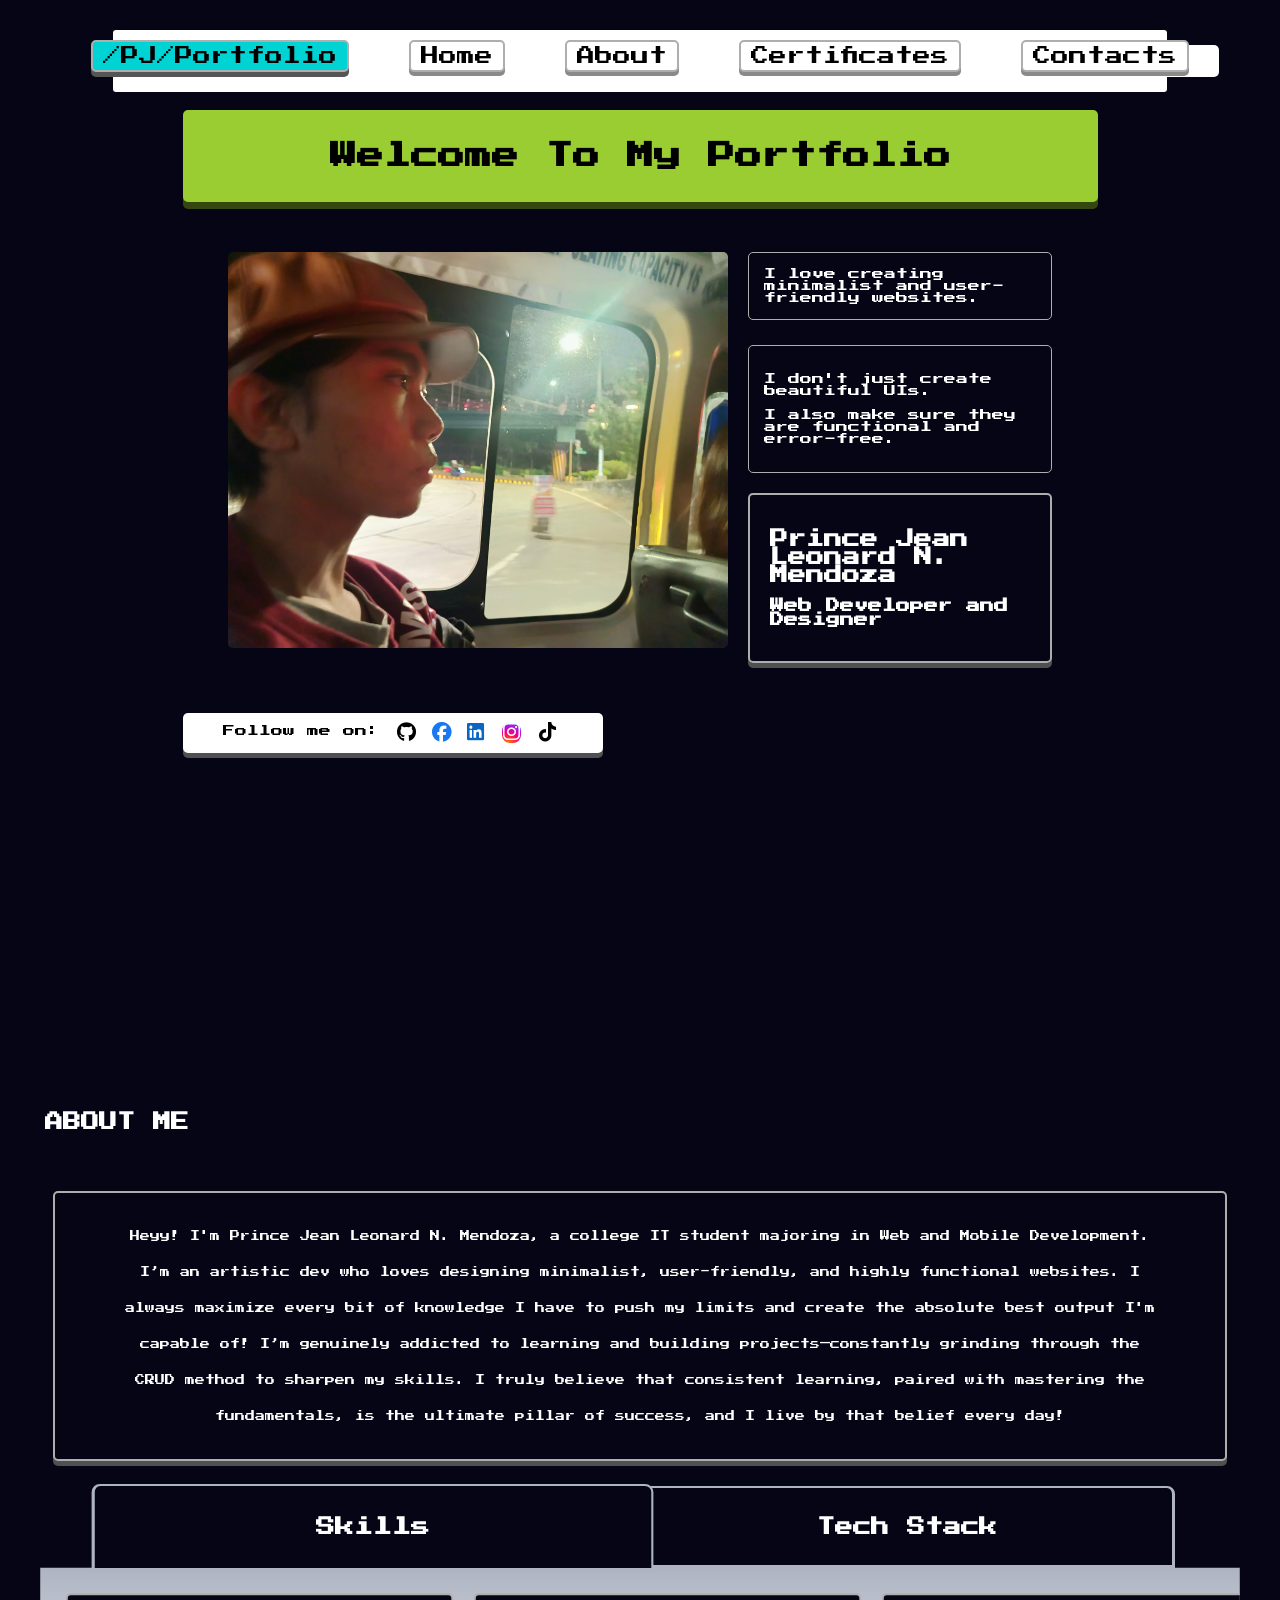
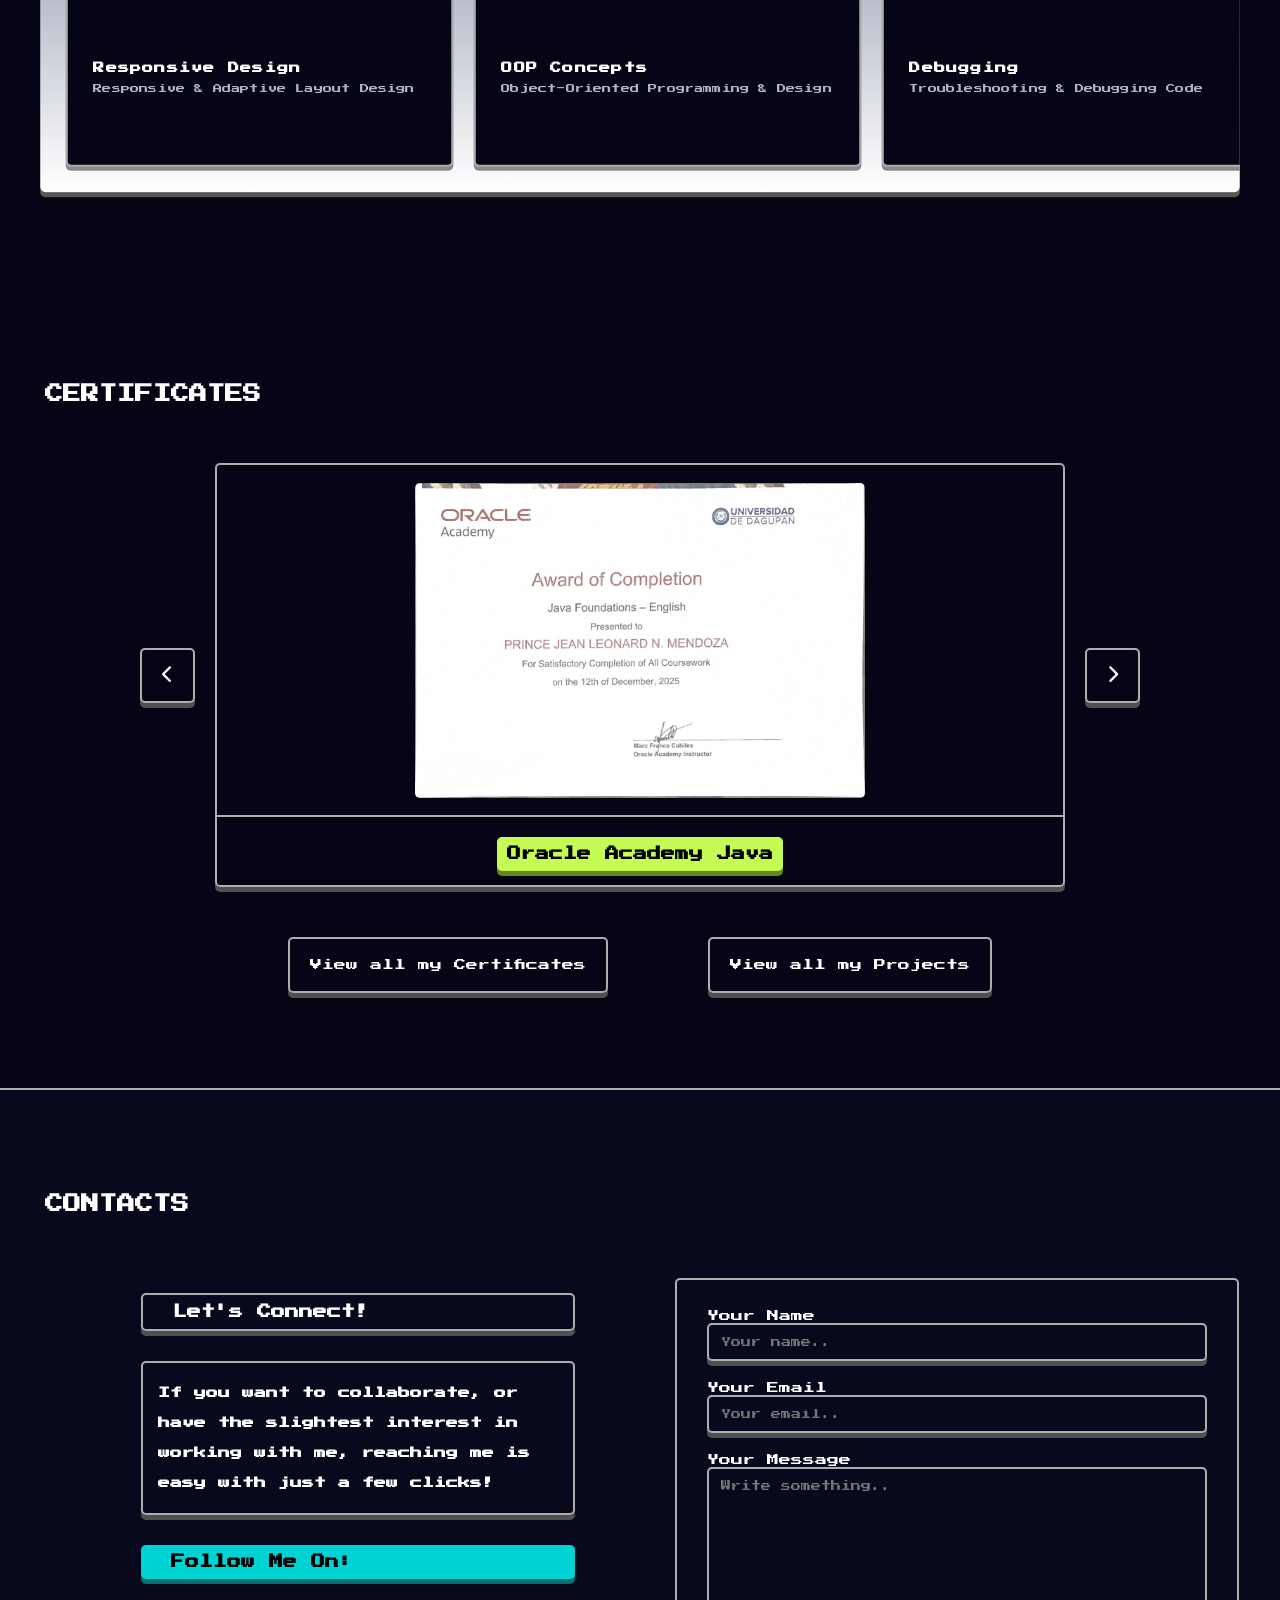
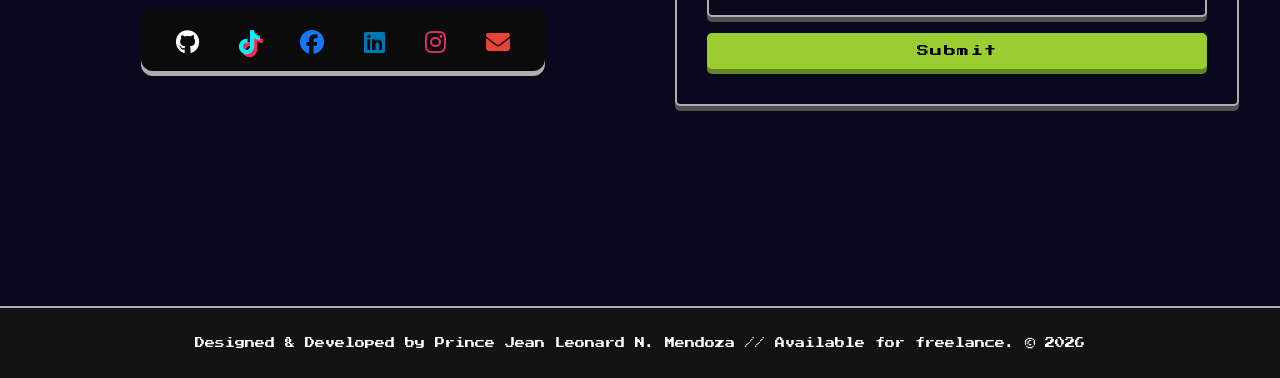
==== commit ad953696: "Add files via upload" ====
--- a/Prince's Portfolio/portfolio.html
+++ b/Prince's Portfolio/portfolio.html
@@ -202,7 +202,7 @@
                         <h1 class="contact-h1-2">Follow Me On:</h1>
                     </div>
 
-                    <div id="contact-icons" style="display: flex; gap: 20px; align-items: center; background: black; padding: 25px; border-radius: 12px; width: fit-content;">
+                    <div id="contact-icons" style="display: flex; gap: 20px; align-items: center; background: rgb(11, 11, 11); padding: 25px; border-radius: 12px; width: fit-content;">
                         <a href="https://github.com/Prince-Jean" target="_blank" style="text-decoration: none; display: inline-block; image-rendering: pixelated; color: #ffffff;">
                             <i class="fa-2xl fa-brands fa-github"></i>
                         </a>
--- a/Prince's Portfolio/style.css
+++ b/Prince's Portfolio/style.css
@@ -104,7 +104,7 @@
     margin-left: 20px;
     margin-top: 25px;
     transform: translateY(-5px);
-    box-shadow: 0px 5px rgb(174, 174, 174);
+    box-shadow: 0px 5px rgb(80, 80, 80);
     border-radius: 5px;
     color: white;
 }
@@ -127,14 +127,14 @@
 
 #welcome-div {
     font-size: 1.5rem;
-    border: 2px solid rgb(100, 134, 33);
+    /* border: 2px solid rgb(100, 134, 33); */
     padding: 10px 0;
     margin-top: 100px;
     transition: 300ms;
     background-color: yellowgreen;
     color: black;
     border-radius: 5px;
-    box-shadow: 0 5px rgb(100, 134, 33);
+    box-shadow: 0 7px rgb(53, 71, 17);
 }
 
 #mid-div {
@@ -147,9 +147,9 @@
 
 .prof-desc {
     margin-top: 20px;
-    border: 2px solid rgb(174, 174, 174);
-    border-radius: 5px;
-    padding: 10px;
+    border: 1px solid rgb(174, 174, 174);
+    border-radius: 5px;
+    padding: 15px;
     margin-left: 20px;
     transition: 300ms;
     color: white;
@@ -167,7 +167,7 @@
 }
 
 #low-left {
-    border: 2px solid rgb(80, 80, 80);
+    /* border: 2px solid rgb(174, 174, 174); */
     border-radius: 5px;
     min-width: 400px;
     padding: 10px;
@@ -230,7 +230,7 @@
     color: white;
     transition: 300ms;
     cursor: default;
-    box-shadow: 0 5px rgb(174, 174, 174);
+    box-shadow: 0 5px rgb(80, 80, 80);
     transform: translateY(-5px);
     line-height: 26px;
 }
@@ -384,7 +384,7 @@
     border: 2px solid rgb(174, 174, 174);
     transform: translateY(-5px);
     border-radius: 5px;
-    box-shadow: 0 5px rgb(174, 174, 174);
+    box-shadow: 0 5px rgb(80, 80, 80);
 }
 
 .carousel-track {
@@ -440,7 +440,7 @@
     cursor: pointer;
     transition: 0.3s;
     border-radius: 5px;
-    box-shadow: 0 5px rgb(174, 174, 174);
+    box-shadow: 0 5px rgb(80, 80, 80);
     transform: translateY(-5px);
 }
 
@@ -467,7 +467,7 @@
     padding: 20px;
     font-size: 12px;
     transform: translateY(-5px);
-    box-shadow: 0 5px rgb(174, 174, 174);
+    box-shadow: 0 5px rgb(80, 80, 80);
     transition: 300ms;
     text-decoration: none;
     color: white;
@@ -503,7 +503,7 @@
     padding: 30px;
     min-width: 500px;
     max-width: 500px;
-    box-shadow: 0 5px rgb(174, 174, 174);
+    box-shadow: 0 5px rgb(80, 80, 80);
     border: 2px solid rgb(174, 174, 174);
     border-radius: 5px;
 }
@@ -525,7 +525,7 @@
     resize: none;
     overflow-y: auto;
     overflow-x: hidden;
-    box-shadow: 0 5px rgb(174, 174, 174);
+    box-shadow: 0 5px rgb(80, 80, 80);
     transform: translateY(-5px);
     transition: 300ms;
     cursor: pointer;
@@ -544,7 +544,8 @@
     color: black;
     padding: 12px 20px;
     cursor: pointer;
-    border: 2px solid rgb(100, 134, 33);
+    /* border: 2px solid rgb(100, 134, 33); */
+    border: none;
     transform: translateY(-5px);
     box-shadow: 0 5px rgb(100, 134, 33);
     font-size: 12px;
@@ -572,7 +573,7 @@
     border: 2px solid rgb(174, 174, 174);
     padding: 10px 30px;
     margin: 20px 100px;
-    box-shadow: 0 5px rgb(174, 174, 174);
+    box-shadow: 0 5px rgb(80, 80, 80);
     color: white;
     transform: translateY(-5px);
     transition: 300ms;
@@ -592,7 +593,7 @@
     border-radius: 5px;
     padding: 15px 15px;
     margin: 30px 100px;
-    box-shadow: 0 5px rgb(174, 174, 174);
+    box-shadow: 0 5px rgb(80, 80, 80);
     color: white;
     transform: translateY(-5px);
     transition: 300ms;
@@ -609,7 +610,7 @@
 }
 
 .contact-h1-2 {
-    border: 2px solid rgb(4, 113, 113);
+    /* border: 2px solid rgb(4, 113, 113); */
     border-radius: 5px;
     padding: 10px 30px;
     margin: 30px 100px;
@@ -629,7 +630,7 @@
 }
 
 #contact-icons {
-    border: 2px solid rgb(174, 174, 174);
+    /* border: 2px solid rgb(174, 174, 174); */
     padding: 30px 30px;
     margin: 30px 100px;
     box-shadow: 0 5px rgb(174, 174, 174);
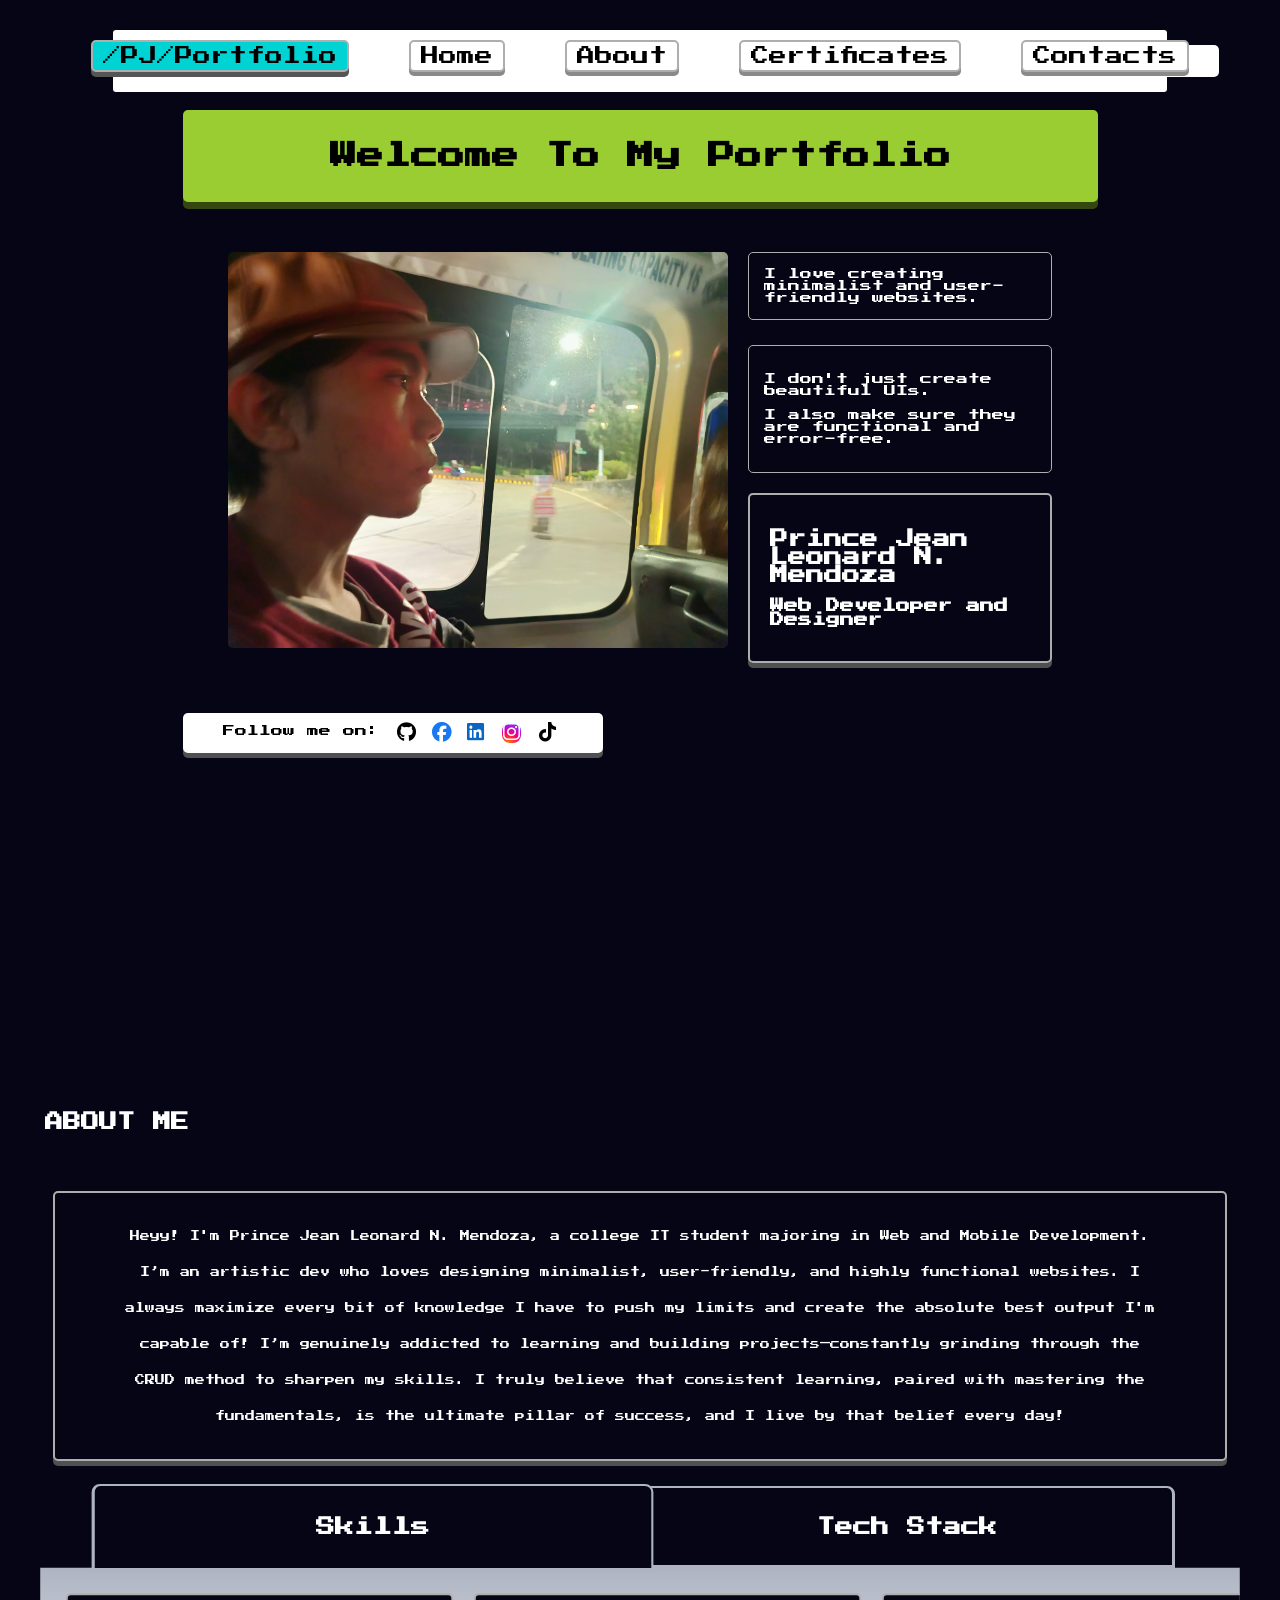
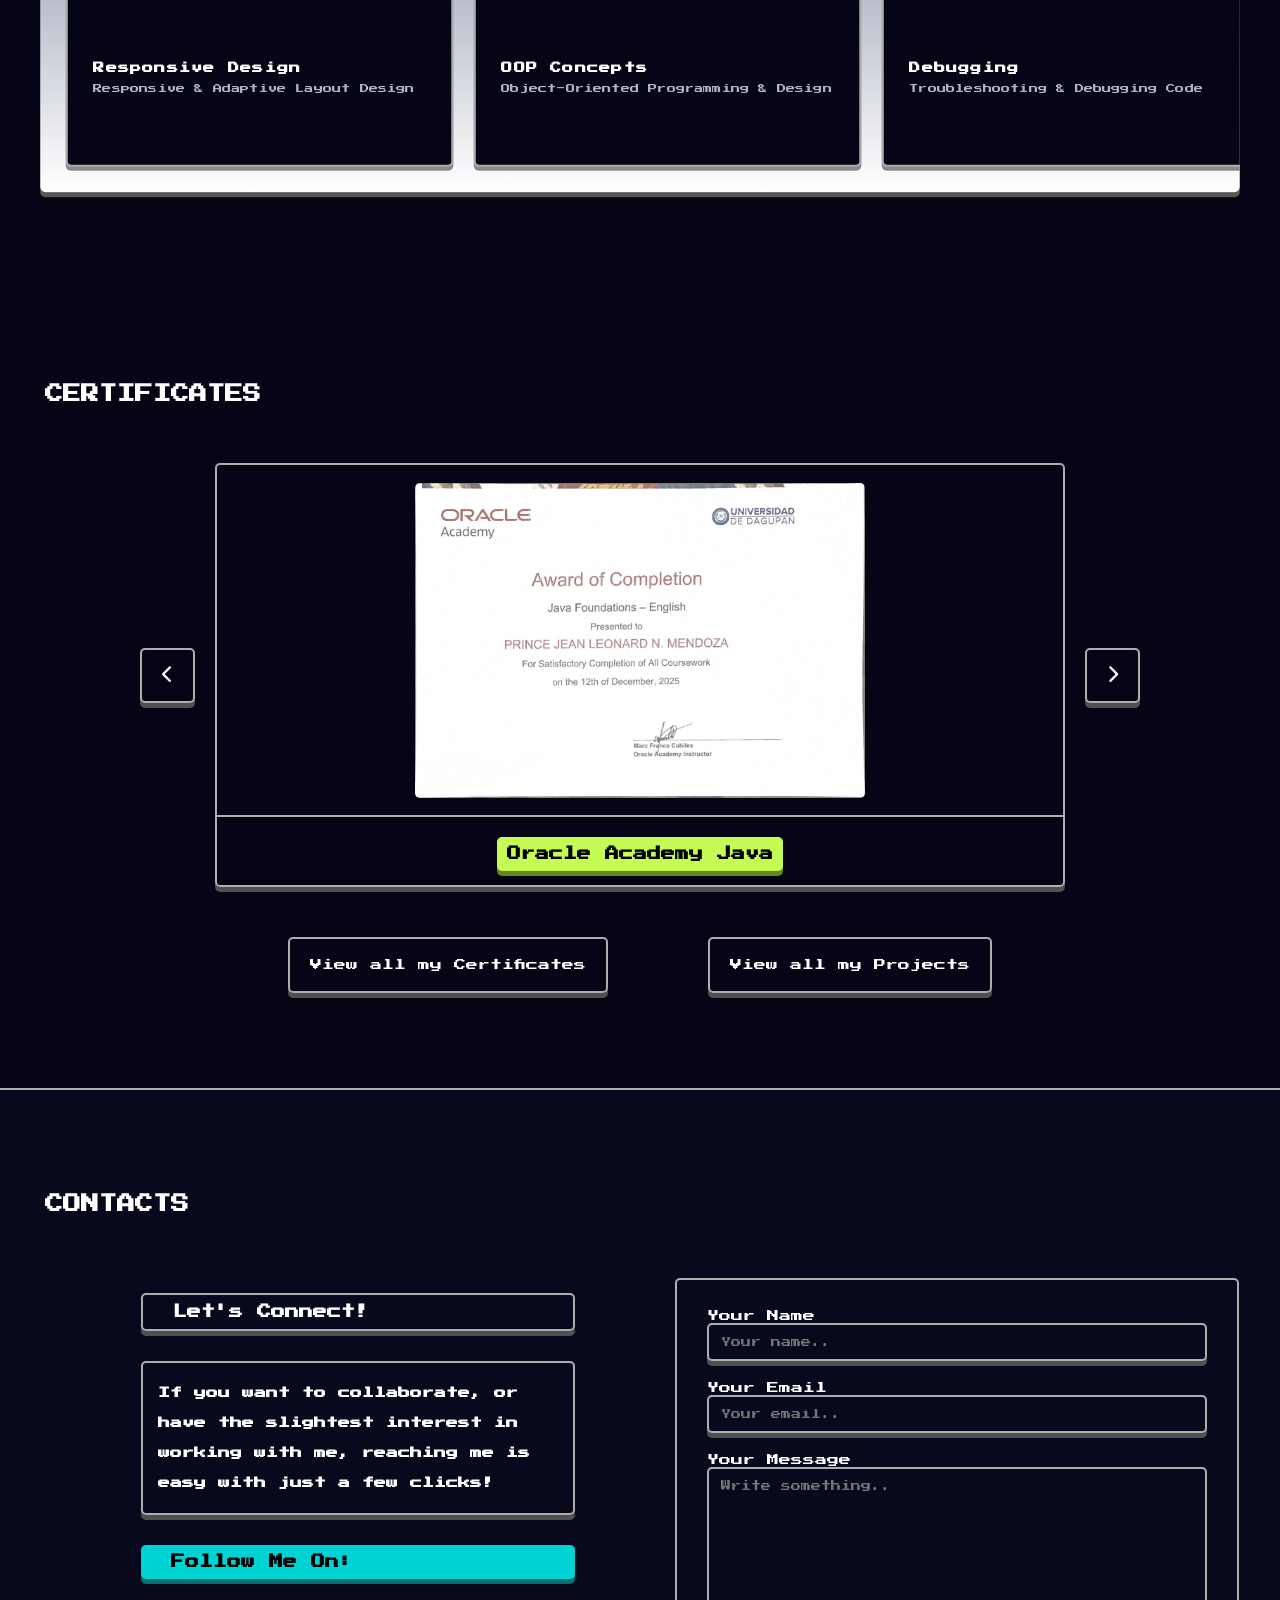
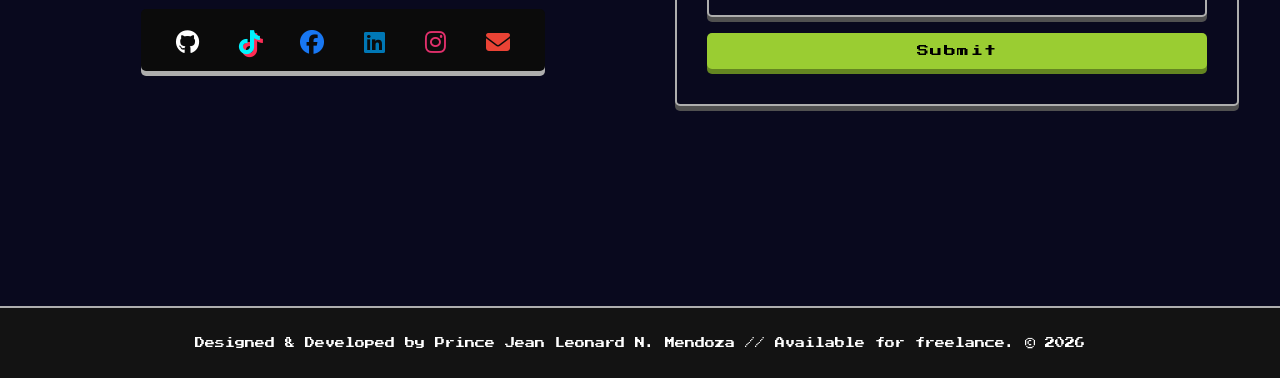
==== commit 968ac179: "Update contact icons div style Removed border-radius from contact icons div style." ====
--- a/Prince's Portfolio/portfolio.html
+++ b/Prince's Portfolio/portfolio.html
@@ -202,7 +202,7 @@
                         <h1 class="contact-h1-2">Follow Me On:</h1>
                     </div>
 
-                    <div id="contact-icons" style="display: flex; gap: 20px; align-items: center; background: rgb(11, 11, 11); padding: 25px; border-radius: 12px; width: fit-content;">
+                    <div id="contact-icons" style="display: flex; gap: 20px; align-items: center; background: rgb(11, 11, 11); padding: 25px; width: fit-content;">
                         <a href="https://github.com/Prince-Jean" target="_blank" style="text-decoration: none; display: inline-block; image-rendering: pixelated; color: #ffffff;">
                             <i class="fa-2xl fa-brands fa-github"></i>
                         </a>
@@ -251,4 +251,4 @@
     </footer>
     <script src="script.js"></script>
 </body>
-</html>+</html>
--- a/Prince's Portfolio/style.css
+++ b/Prince's Portfolio/style.css
@@ -1089,4 +1089,4 @@
         display: block;
         word-break: break-word;
     }
-}+}
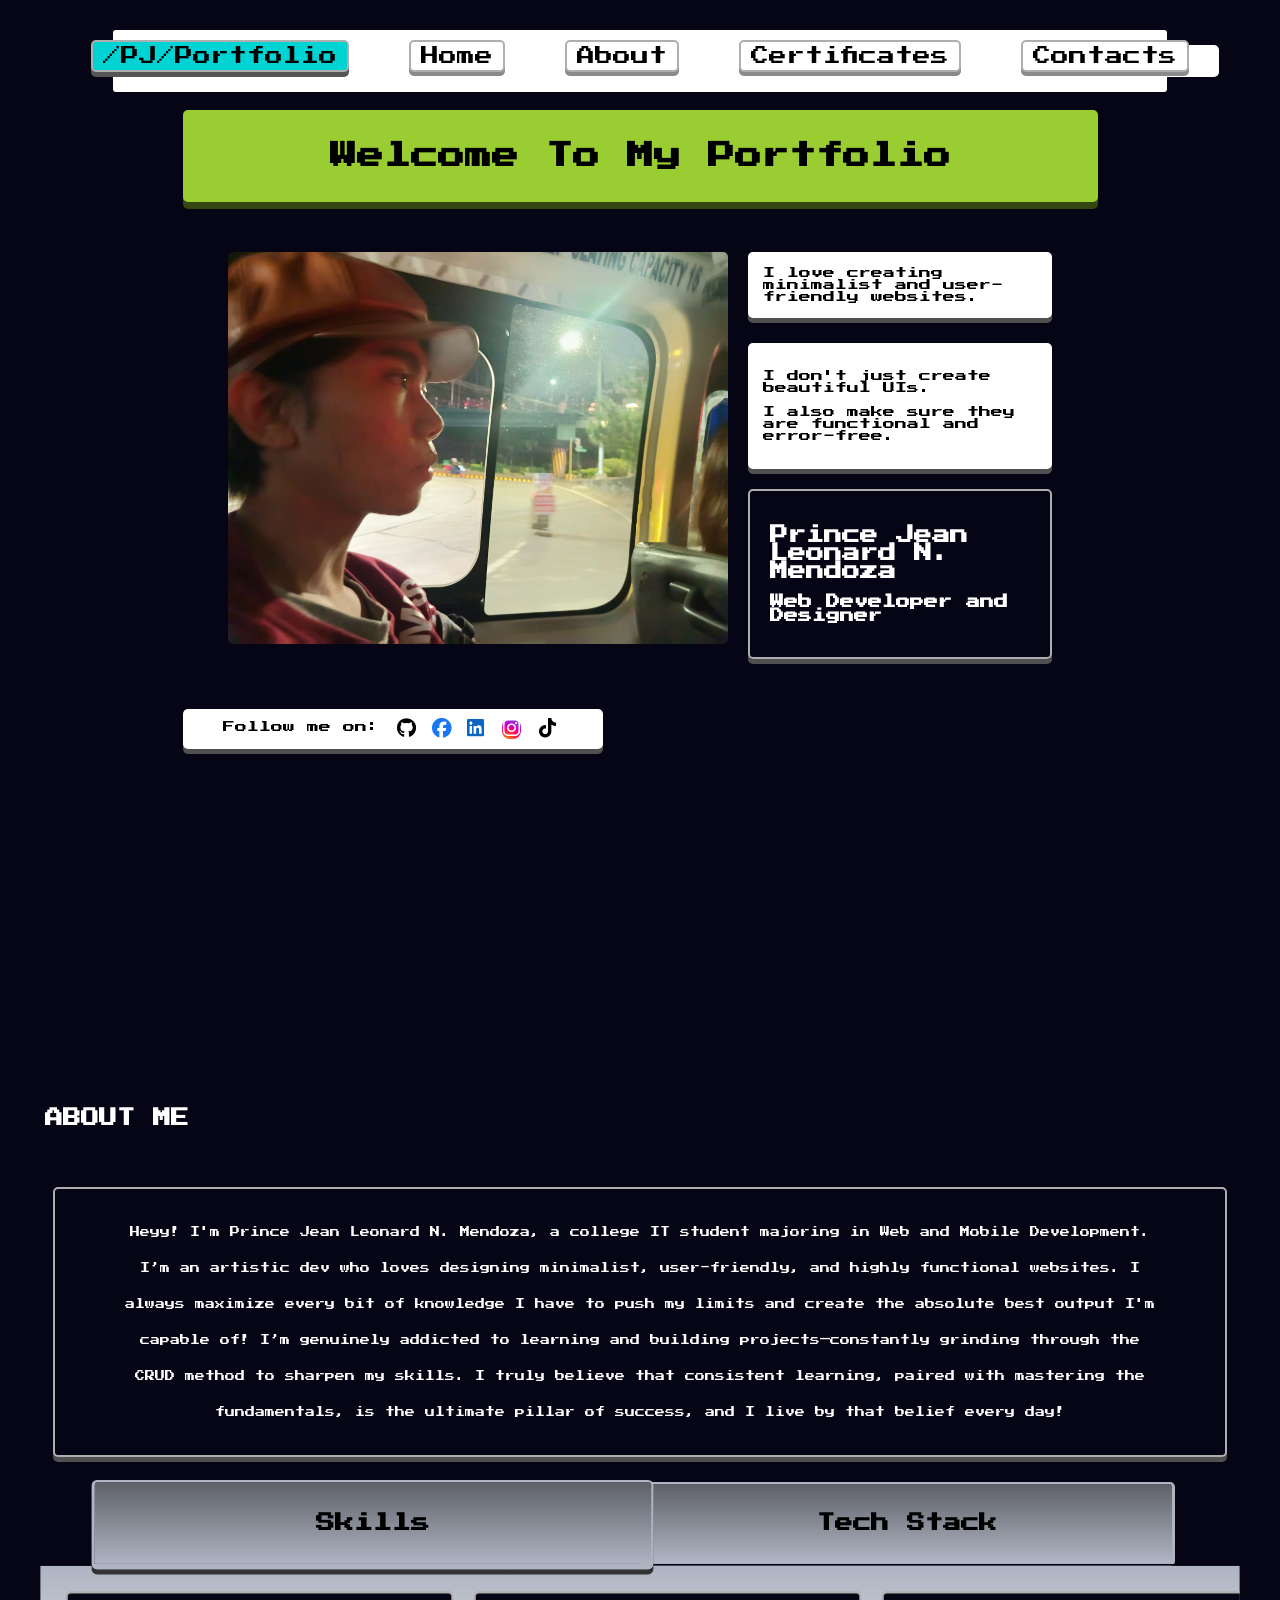
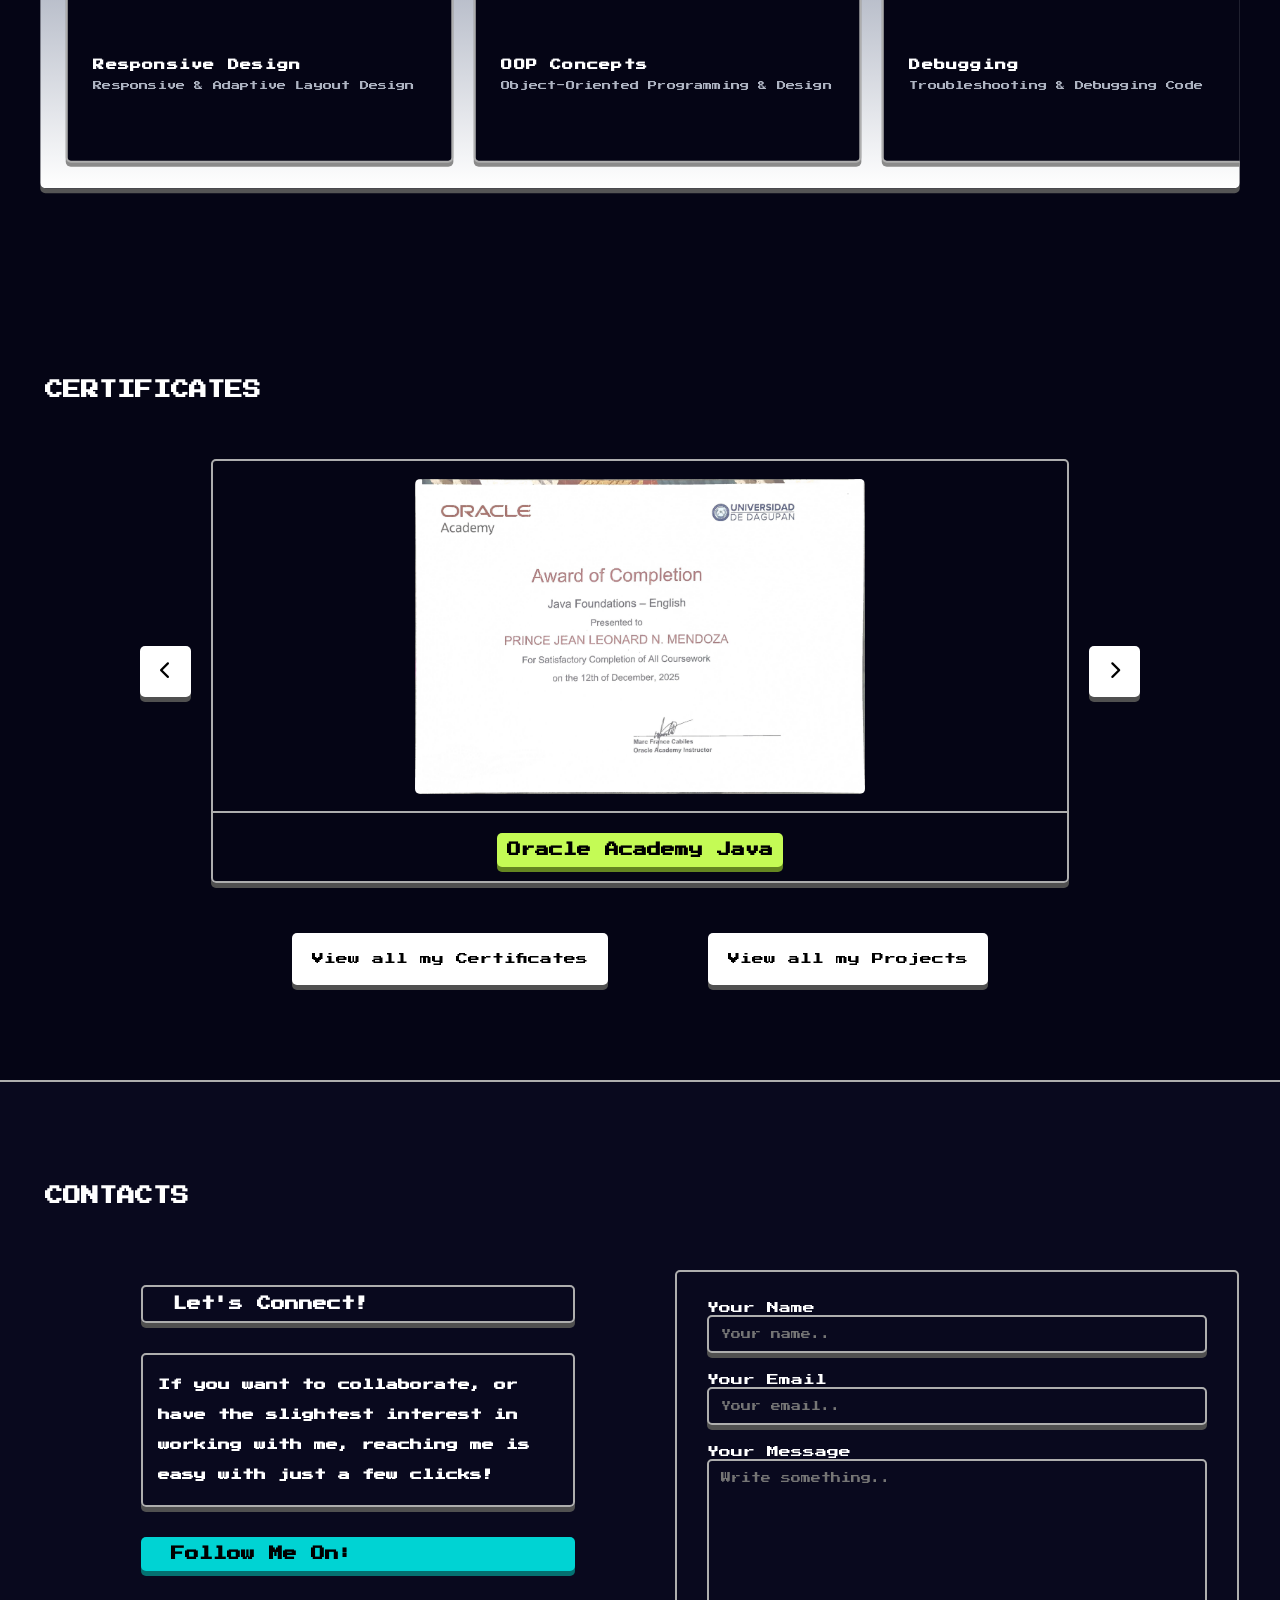
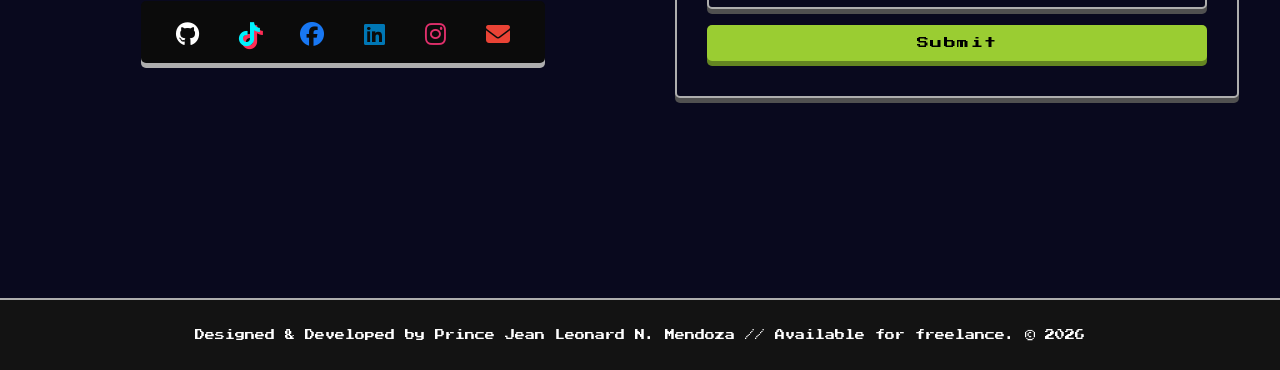
==== commit 64607798: "Update redirect URL in portfolio.html" ====
--- a/Prince's Portfolio/portfolio.html
+++ b/Prince's Portfolio/portfolio.html
@@ -238,7 +238,7 @@
                         <textarea id="message" name="message" placeholder="Write something.." style="height:150px" required></textarea>
 
                         <input type="submit" value="Submit">
-                        <input type="hidden" name="redirect" value="https://my-personal-portfolio-phi-seven.vercel.app/portfolio.html#contacts">
+                        <input type="hidden" name="redirect" value="https://my-personal-portfolio-v2-9jhh.vercel.app/portfolio.html#contacts">
                     </form>
                     </div>
                 </div>
--- a/Prince's Portfolio/style.css
+++ b/Prince's Portfolio/style.css
@@ -1,3 +1,4 @@
+
 @import url('https://fonts.googleapis.com/css2?family=Press+Start+2P&display=swap');
 
 html {
@@ -48,7 +49,7 @@
 
 nav .right-nav:hover {
     background-color: rgb(188, 188, 188);
-    color: rgb(23, 23, 23);
+    color: rgb(100, 100, 100);
     cursor: pointer;
 }
 
@@ -109,12 +110,12 @@
     color: white;
 }
 
-#name-div:hover {
+/*#name-div:hover {
     transform: translate(0);
     box-shadow: 0 0 rgba(34, 34, 34, 0);
     background-color: rgba(255, 255, 255, 0.065);
     color: white;
-}
+}*/
 
 #profile-pic {
     transition: 300ms;
@@ -147,19 +148,21 @@
 
 .prof-desc {
     margin-top: 20px;
-    border: 1px solid rgb(174, 174, 174);
+    background-color: white;
     border-radius: 5px;
     padding: 15px;
     margin-left: 20px;
     transition: 300ms;
-    color: white;
-}
-
-.prof-desc:hover {
+    color: black;
+    box-shadow: 0 5px rgb(80, 80, 80); 
+}
+
+/*.prof-desc:hover {
+    transform: translateY(5px);
     box-shadow: 0 0 rgba(34, 34, 34, 0);
-    background-color: rgba(255, 255, 255, 0.065);
-    color: white;
-}
+    background-color: rgba(188, 188, 188);
+    color: rgb(23, 23, 23);
+} */
 
 #low {
     display: flex;
@@ -179,10 +182,10 @@
     box-shadow: 0 5px rgb(80, 80, 80);
 }
 
-#low-left:hover {
+/*#low-left:hover {
     transform: translate(0);
     box-shadow: 0 0 rgba(34, 34, 34, 0);
-}
+}*/
 
 #low-left #click {
     margin-left: 30px;
@@ -261,17 +264,20 @@
     text-align: center;
     background-color: #aeb4c2;
     cursor: pointer;
-    border-radius: 8px 8px 0 0;
+    /* border-radius: 8px 8px 0 0; */
 }
 
 #skill-stack #skill {
     border: 2px solid #aeb4c2;
+    box-shadow: 0 5px rgb(50, 50, 50);
     border-bottom: 5px solid #aeb4c2;
     border-left: 3px solid #aeb4c2;
     transform: scale(1.05);
     background-color: #050515;
-    color: white;
+    color: black;
     z-index: 900;
+    background: linear-gradient(to top, #aeb4c2, #5d6067);
+    border-radius: 5px;
 }
 
 #skill-stack #stack {
@@ -279,10 +285,14 @@
     border-bottom: 5px solid #aeb4c2;
     border-right: 3px solid #aeb4c2;
     background-color: #050515;
-    color: white;
+    color: black;
+    background: linear-gradient(to top, #aeb4c2, #5d6067);
+    border-radius: 5px;
+    box-shadow: 0 5px rgb(50, 50, 50);
 }
 
 #s-t {
+    border-top: 2px solid #050515;
     display: flex;
     flex-direction: row;
     gap: 20px;
@@ -432,9 +442,11 @@
 }
 
 .carousel-btn {
-    color: white;
-    background-color: #050515;
-    border: 2px solid rgb(174, 174, 174);
+    color: black;
+    background-color: white;
+    border: none;
+    /* background-color: #050515; */
+    /* border: 2px solid rgb(174, 174, 174); */
     font-size: 1.5rem;
     padding: 15px 20px;
     cursor: pointer;
@@ -445,12 +457,14 @@
 }
 
 .carousel-btn:hover {
-    background-color: rgba(255, 255, 255, 0.192);
+    /* background-color: rgba(255, 255, 255, 0.192); */
+    /* color: rgb(188, 188, 188); */
+    color: rgb(100, 100, 100);
 }
 
 .carousel-btn:active {
     background-color: rgba(255, 255, 255, 0.323);
-    color: white;
+    /* color: white; */
     transform: translate(0);
     box-shadow: 0 0 rgba(0,0,0,0);
 }
@@ -461,7 +475,7 @@
 }
 
 #proj-certs a {
-    border: 2px solid rgb(174, 174, 174);
+    /* border: 2px solid rgb(174, 174, 174); */
     margin: 0 50px;
     border-radius: 5px;
     padding: 20px;
@@ -470,19 +484,21 @@
     box-shadow: 0 5px rgb(80, 80, 80);
     transition: 300ms;
     text-decoration: none;
-    color: white;
+    color: black;
+    background-color: white;
 }
 
 #proj-certs a:hover {
-    background-color: rgba(255, 255, 255, 0.061);
+    /* background-color: rgba(255, 255, 255, 0.061); */
     cursor: pointer;
+    color: rgb(100, 100, 100);
 }
 
 #proj-certs a:active {
     transform: translate(0);
     box-shadow: 0 0 rgba(0, 0, 0, 0);
-    background-color: rgba(255, 255, 255, 0.323);
-    color: white;
+    /* background-color: rgba(255, 255, 255, 0.323); */
+    /* color: white; */
 }
 
 #outermost-contact-div {
@@ -558,7 +574,8 @@
 
 input[type=submit]:hover {
     background-color: rgb(196, 251, 85);
-    color: rgb(37, 37, 37);
+    /* color: rgb(37, 37, 37); */
+    color: rgb(100, 100, 100);
 }
 
 input[type=submit]:active {
@@ -581,12 +598,12 @@
     font-size: 14px;
 }
 
-.contact-h1:hover {
+/*.contact-h1:hover {
     box-shadow: 0 0 rgba(10, 10, 10, 0);
     background-color: rgba(255, 255, 255, 0.061);
     color: white;
     transform: translate(0);
-}
+} */
 
 #contact-left-mid h3 {
     border: 2px solid rgb(174, 174, 174);
@@ -602,12 +619,12 @@
     font-size: 12px;
 }
 
-#contact-left-mid h3:hover {
+/*#contact-left-mid h3:hover {
     box-shadow: 0 0 rgba(10, 10, 10, 0);
     background-color: rgba(255, 255, 255, 0.061);
     color: white;
     transform: translate(0);
-}
+}*/
 
 .contact-h1-2 {
     /* border: 2px solid rgb(4, 113, 113); */
@@ -622,12 +639,12 @@
     font-size: 14px;
 }
 
-.contact-h1-2:hover {
+/*.contact-h1-2:hover {
     box-shadow: 0 0 rgba(10, 10, 10, 0);
     background-color: cyan;
     color: black;
     transform: translate(0);
-}
+}*/
 
 #contact-icons {
     /* border: 2px solid rgb(174, 174, 174); */
@@ -640,10 +657,10 @@
     text-align: center;
 }
 
-#contact-icons:hover {
+/*#contact-icons:hover {
     box-shadow: 0 0 rgba(10, 10, 10, 0);
     transform: translate(0);
-}
+}*/
 
 #contact-icons i {
     margin: 0 10px;
